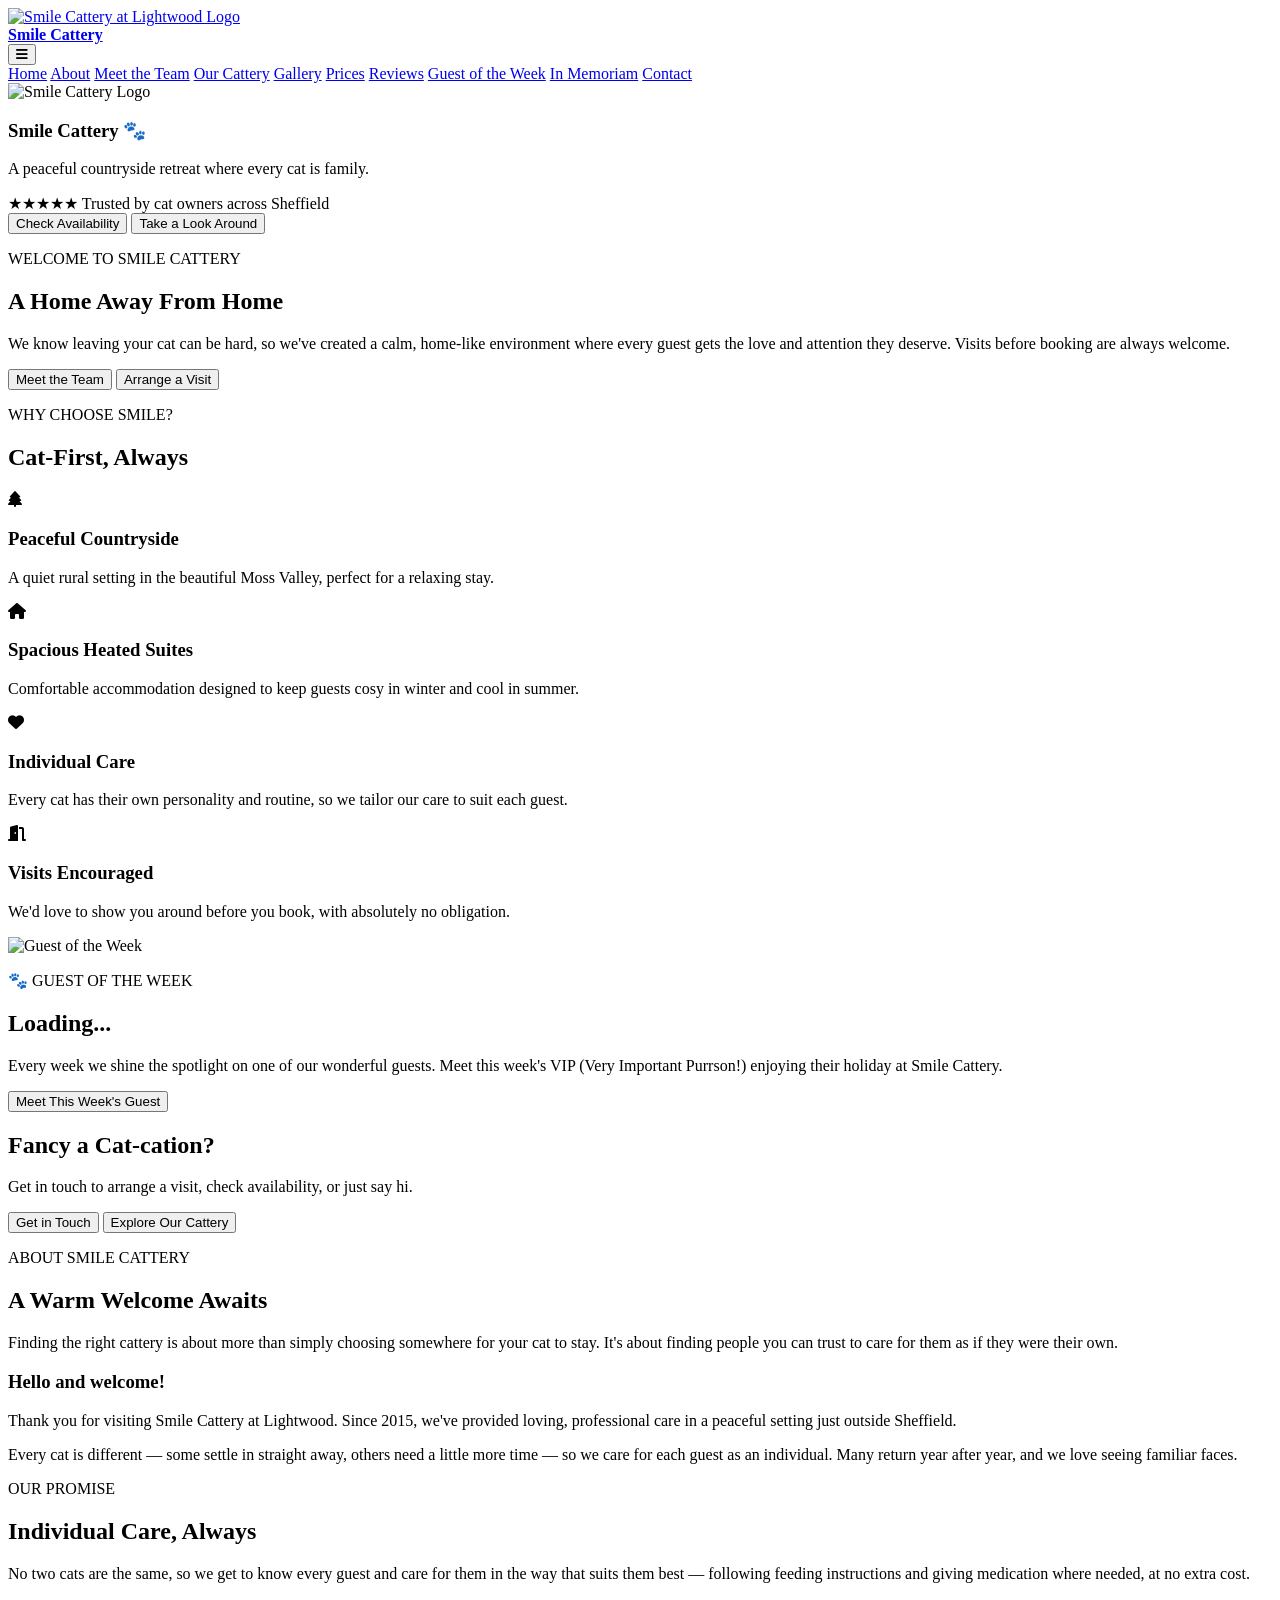
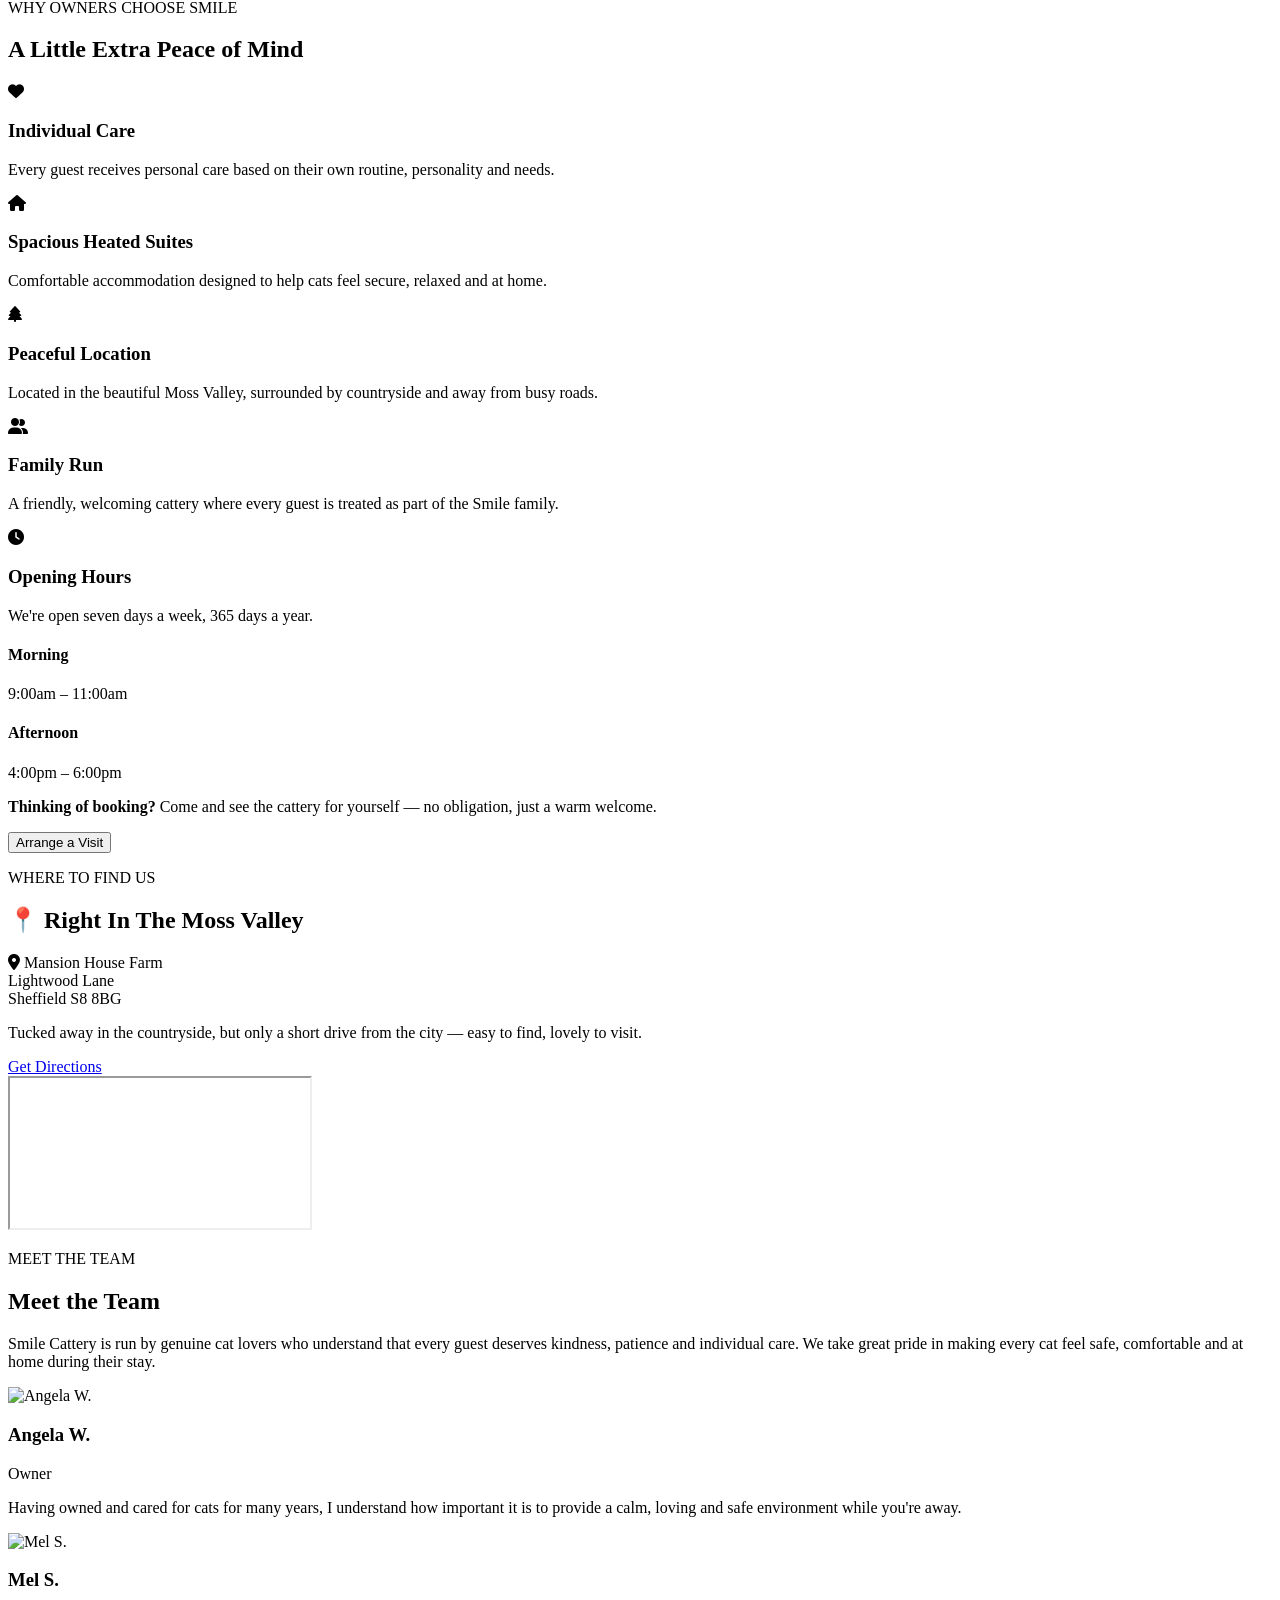
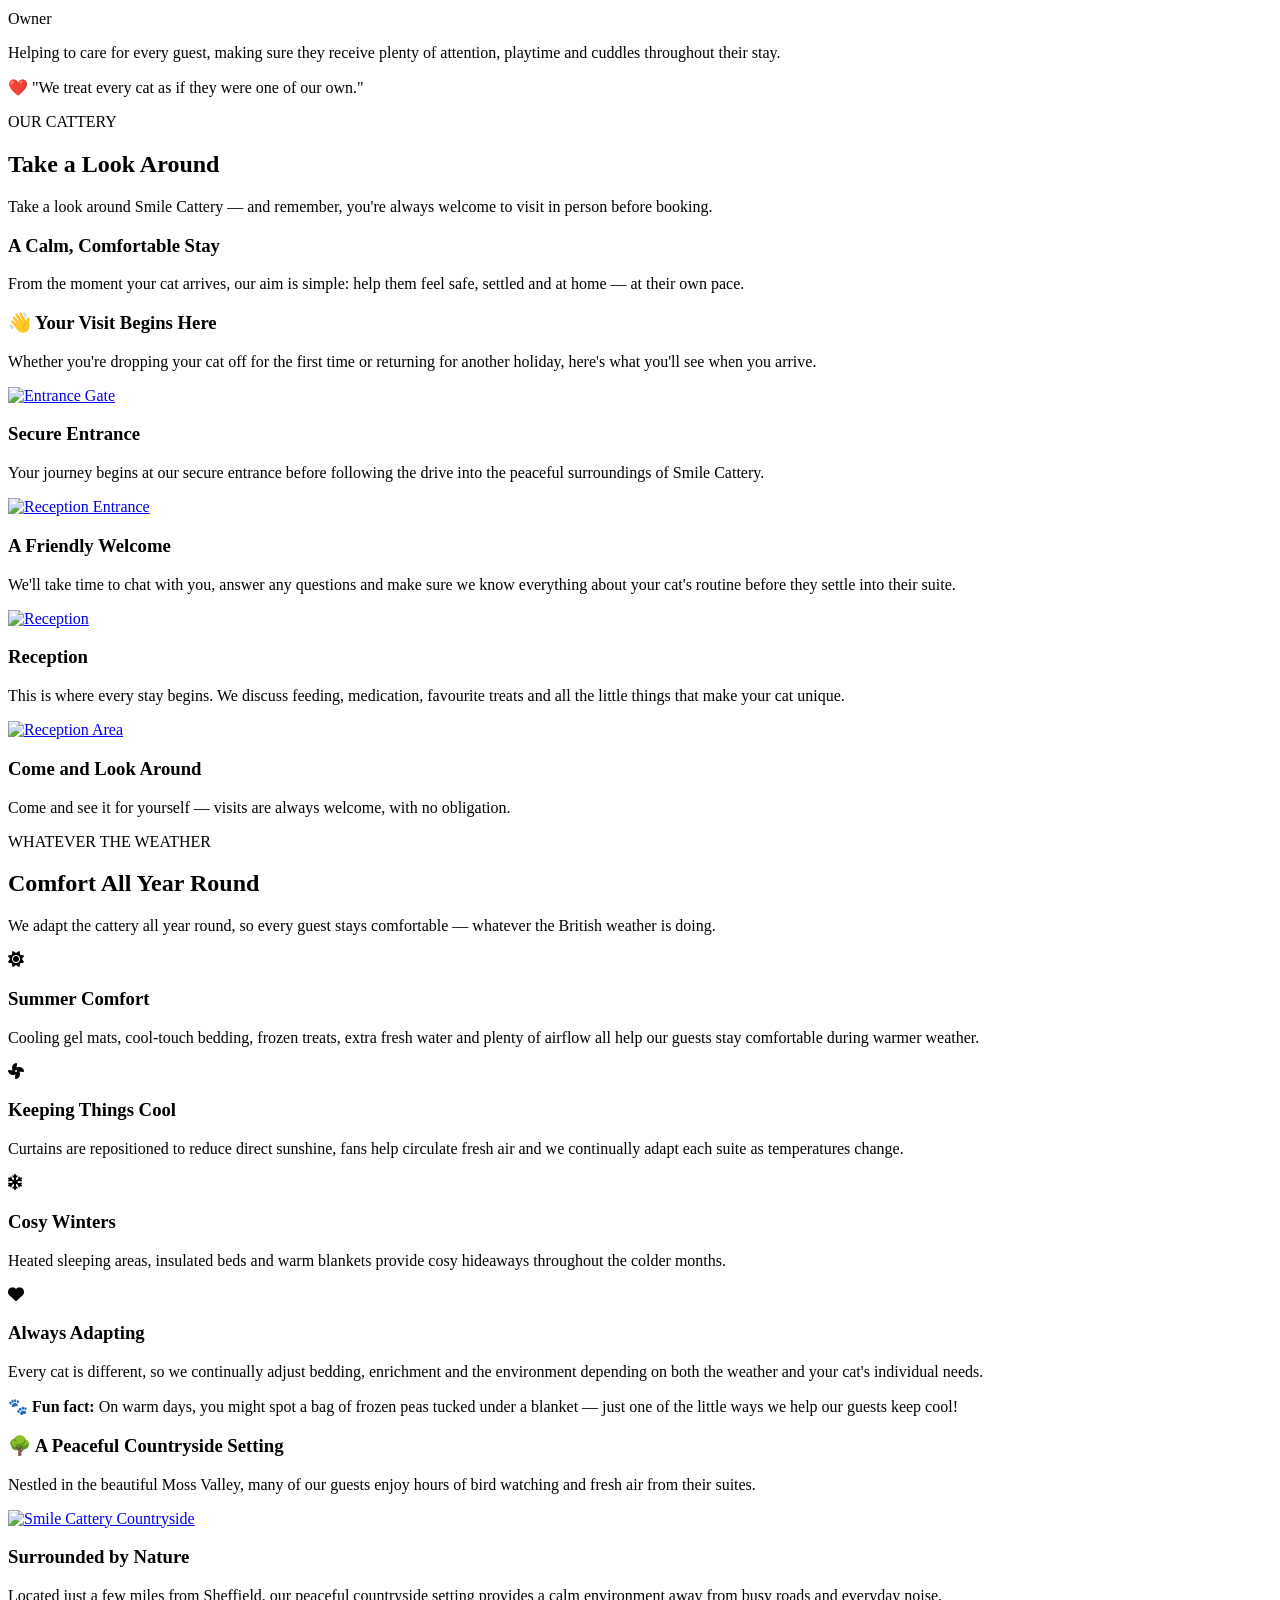
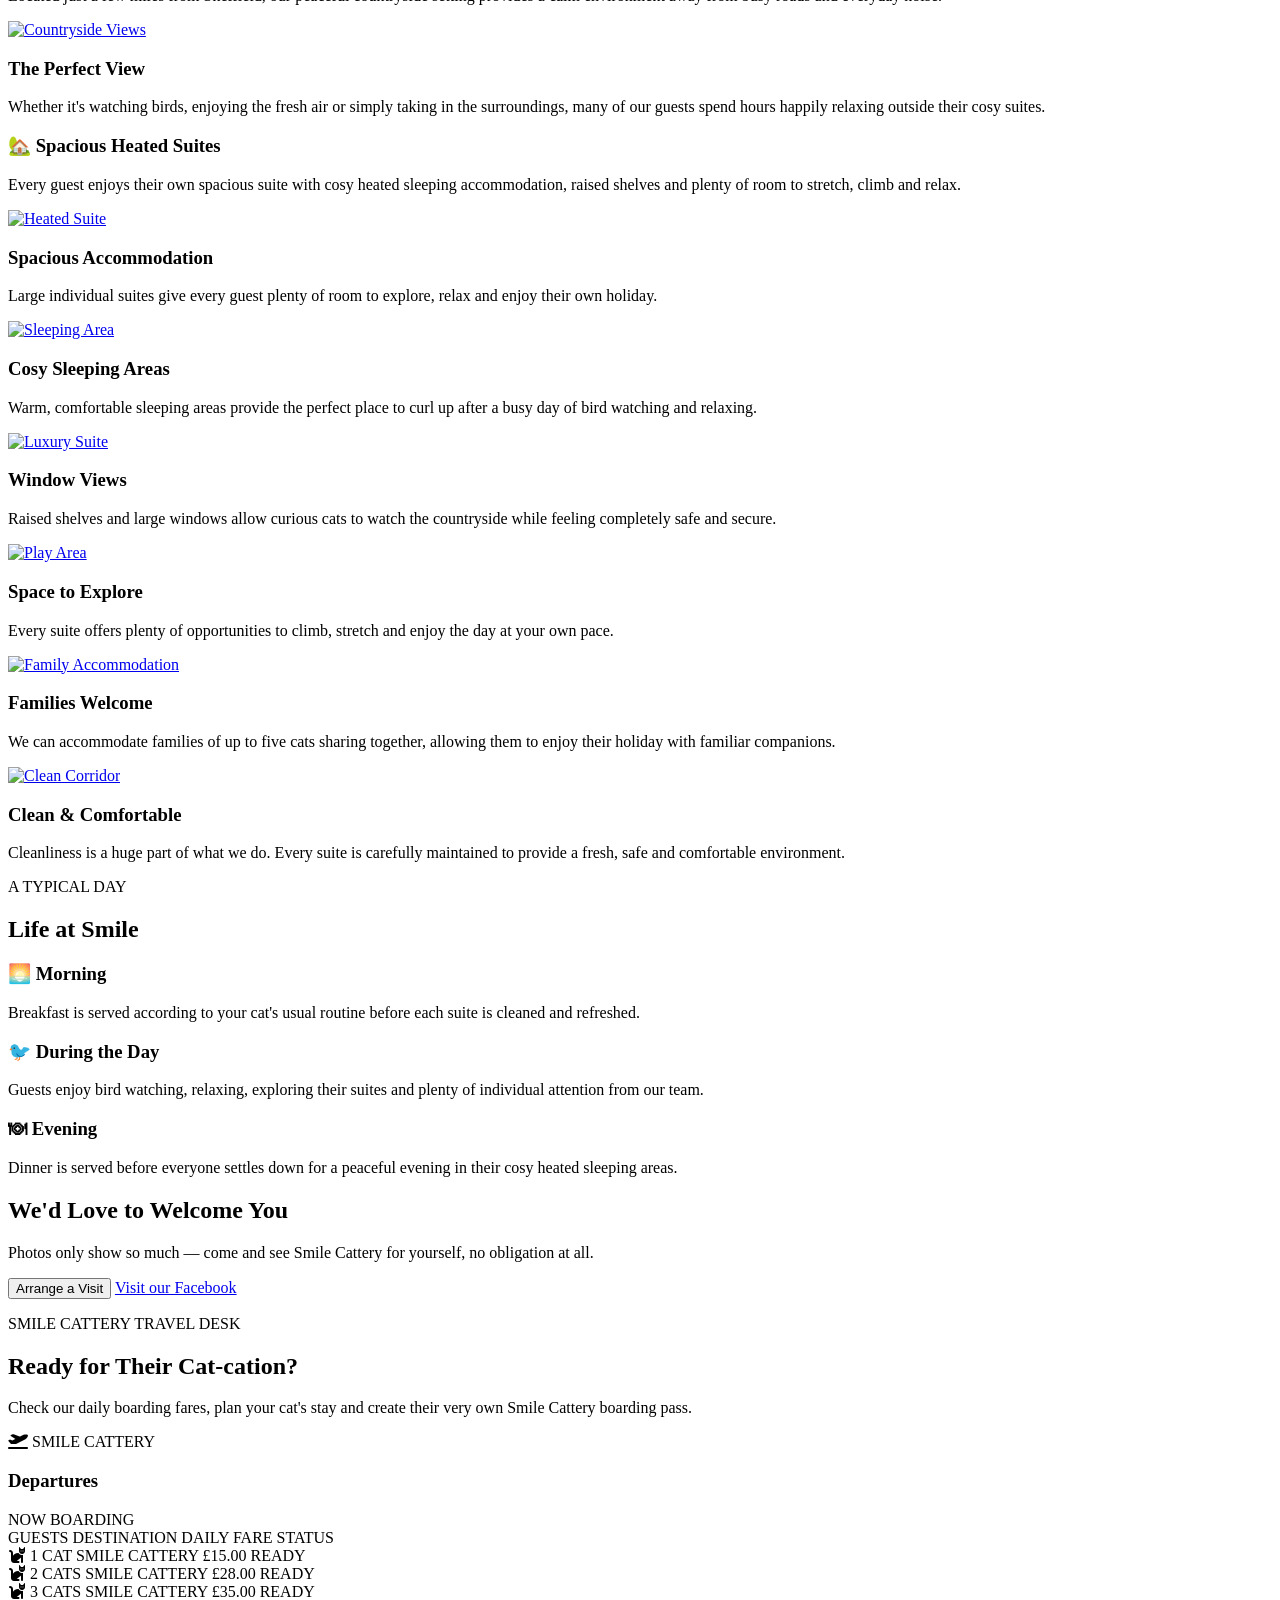
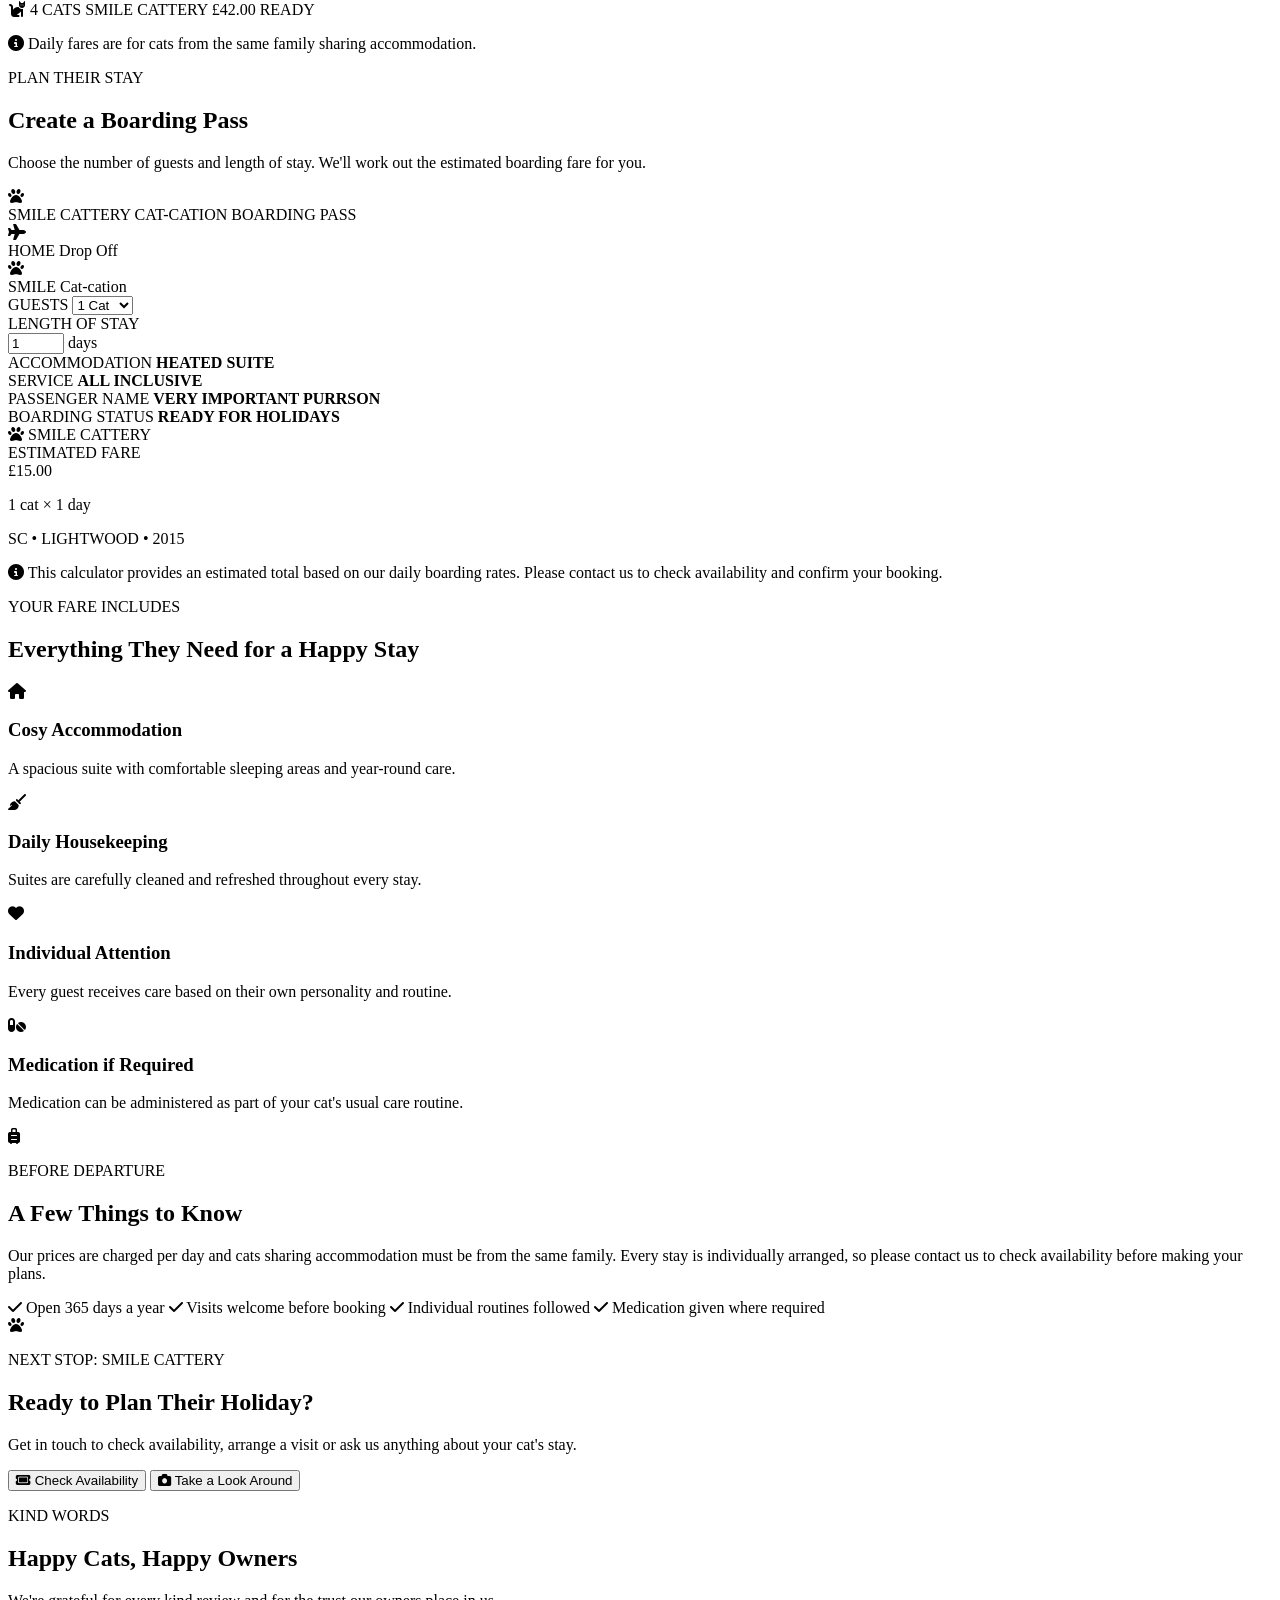
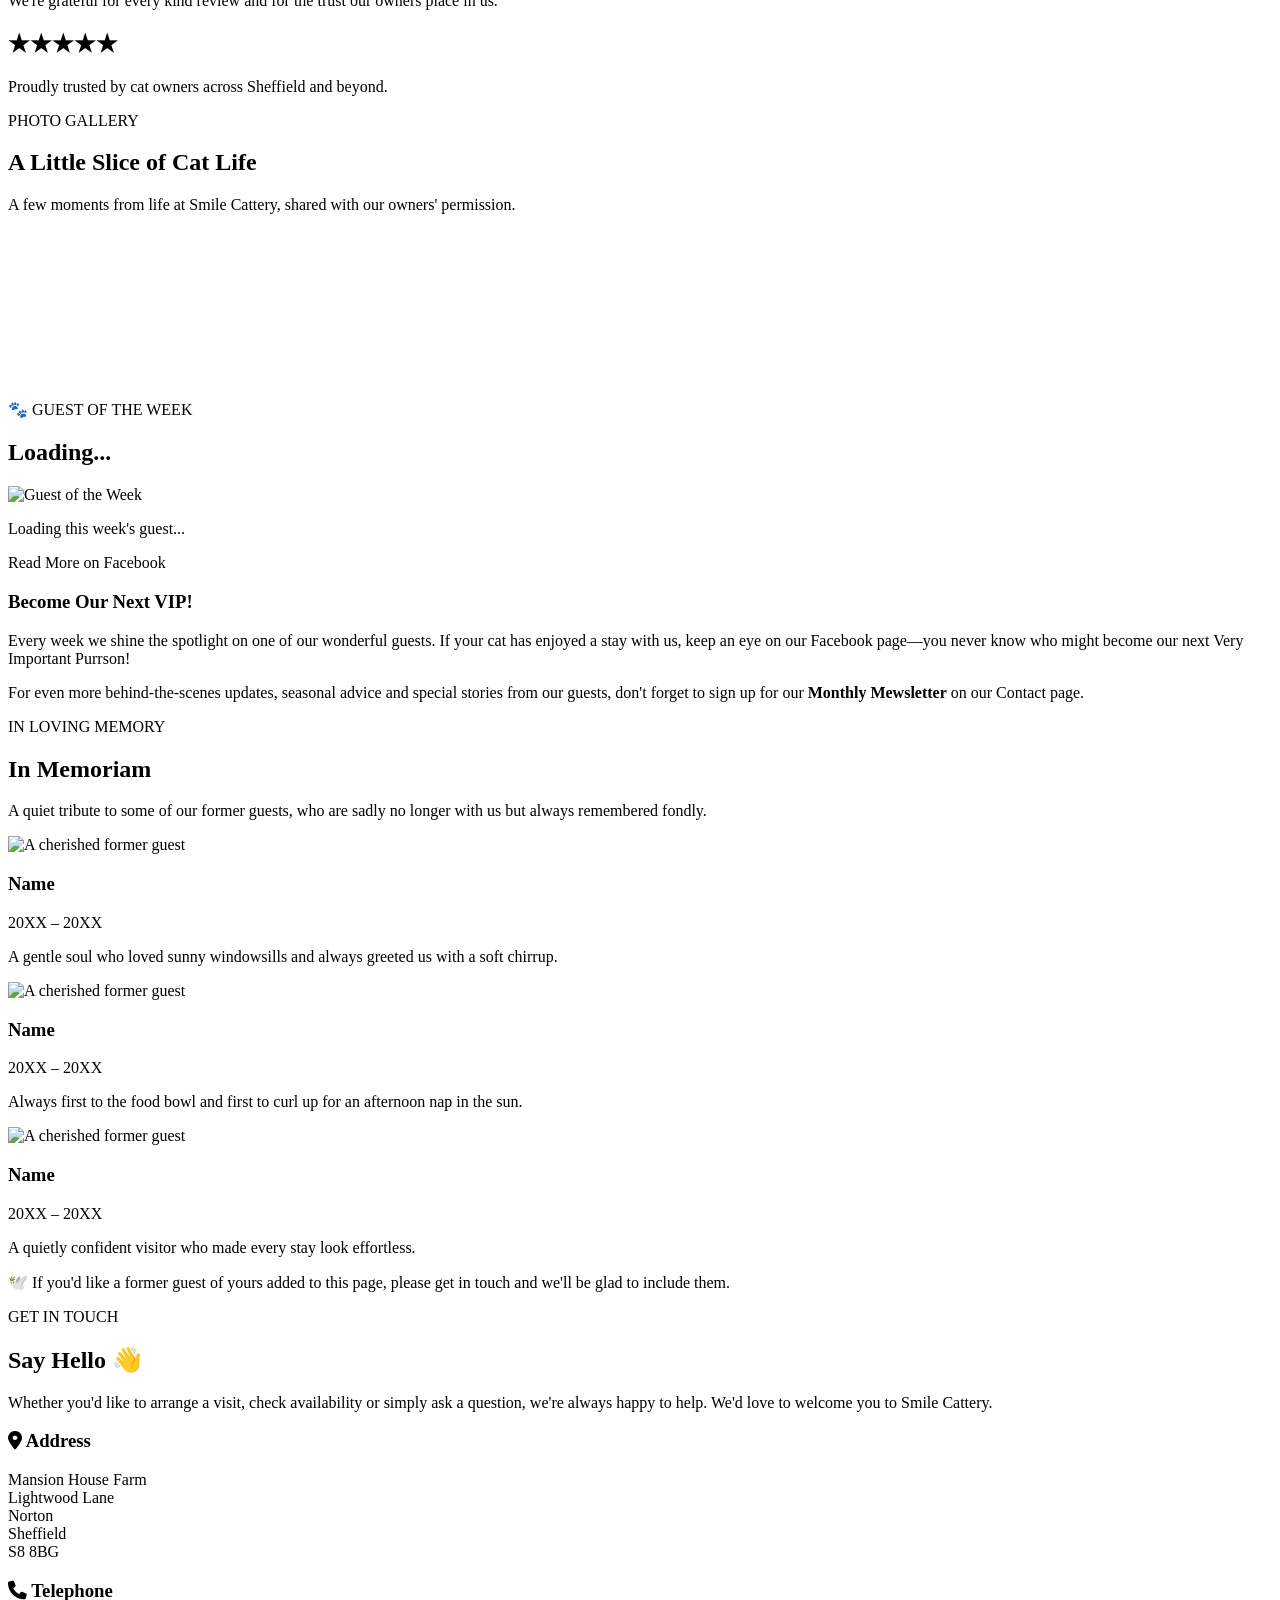
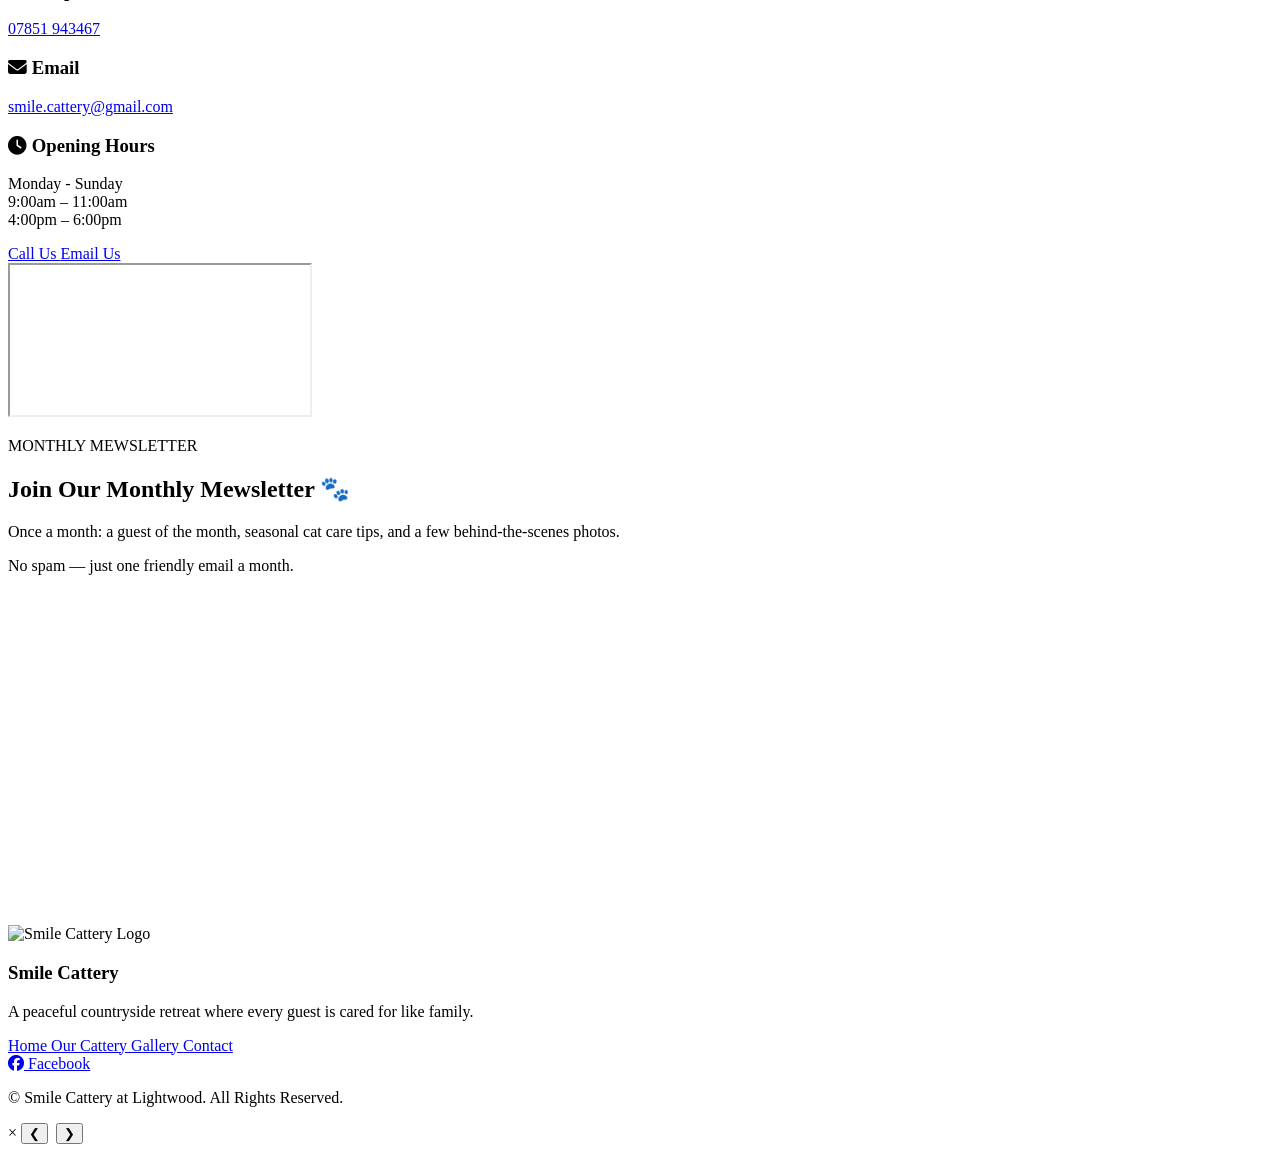
==== index.html @ 2dbd205f "Rename index (9).html to index.html" ====
<!DOCTYPE html>
<html lang="en">

<head>

<meta charset="UTF-8">
<meta name="viewport" content="width=device-width, initial-scale=1.0">

<title>Smile Cattery at Lightwood | Luxury Cat Boarding in Sheffield</title>

<meta name="description" content="Smile Cattery at Lightwood offers luxury cat boarding in a peaceful countryside setting near Sheffield. Spacious heated accommodation, individual care and a genuine love of cats.">

<meta name="theme-color" content="#4f7557">

<link rel="preconnect" href="https://fonts.googleapis.com">
<link rel="preconnect" href="https://fonts.gstatic.com" crossorigin>

<link href="https://fonts.googleapis.com/css2?family=Poppins:wght@300;400;500;600;700&display=swap" rel="stylesheet">

<link rel="stylesheet"
href="https://cdnjs.cloudflare.com/ajax/libs/font-awesome/6.7.2/css/all.min.css">

<link rel="stylesheet" href="style.css">

</head>

<body>

<!-- ==========================================
HEADER
========================================== -->

<header>

<div class="container">

<a href="#" class="logo" data-page="home">

<img

src="https://i.ibb.co/q38jmBLr/Chat-GPT-Image-Jun-30-2026-04-04-48-PM.png"

alt="Smile Cattery at Lightwood Logo"

class="header-logo">

<div class="logo-text">

<strong>Smile Cattery</strong>

</div>

</a>

<button id="menuButton">

<i class="fa-solid fa-bars"></i>

</button>

<nav id="navigation">

<a href="#" data-page="home" class="active">Home</a>

<a href="#" data-page="about">About</a>

<a href="#" data-page="team">Meet the Team</a>

<a href="#" data-page="accommodation">Our Cattery</a>

<a href="#" data-page="gallery">Gallery</a>

<a href="#" data-page="prices">Prices</a>

<a href="#" data-page="reviews">Reviews</a>

<a href="#" data-page="cat">Guest of the Week</a>

<a href="#" data-page="memoriam">In Memoriam</a>

<a href="#" data-page="contact">Contact</a>

</nav>

</div>

</header>

<!-- ==========================================
MAIN
========================================== -->

<main>

<!-- ==========================================
HOME
========================================== -->

<section id="home" class="page active-page">

<!-- ==========================================
HERO
========================================== -->

<section class="hero">

<div class="hero-card">

<div class="hero-logo-frame">

<img

src="https://i.ibb.co/6z7cQty/cat-logo-transparent.png"

alt="Smile Cattery Logo"

class="hero-logo">

</div>

<h1>

Smile Cattery 🐾

</h1>

<p class="hero-tagline">

A peaceful countryside retreat where every cat is family.

</p>

<div class="hero-rating">

★★★★★ <span class="hero-rating-text">Trusted by cat owners across Sheffield</span>

</div>

<div class="hero-buttons">

<button

class="button"

data-page="contact">

Check Availability

</button>

<button

class="button outline"

data-page="accommodation">

Take a Look Around

</button>

</div>

</div>

</section>
<!-- ==========================================
WELCOME
========================================== -->

<section class="welcome">

<div class="container">

<div class="welcome-box">

<p class="section-small">

WELCOME TO SMILE CATTERY

</p>

<h2>

A Home Away From Home

</h2>

<div class="divider"></div>

<p>

We know leaving your cat can be hard, so we've created a calm, home-like environment where every guest gets the love and attention they deserve. Visits before booking are always welcome.

</p>

<div class="welcome-buttons">

<button class="button" data-page="about">

Meet the Team

</button>

<button class="button outline dark" data-page="contact">

Arrange a Visit

</button>

</div>

</div>

</div>

</section>

<!-- ==========================================
WHY CHOOSE SMILE
========================================== -->

<section class="home-features">

<div class="container">

<p class="section-small">

WHY CHOOSE SMILE?

</p>

<h2>

Cat-First, Always

</h2>

<div class="divider"></div>

<div class="feature-strip">

<div class="strip-item">

<div class="strip-icon">

<i class="fa-solid fa-tree"></i>

</div>

<div>

<h3>

Peaceful Countryside

</h3>

<p>

A quiet rural setting in the beautiful Moss Valley, perfect for a relaxing stay.

</p>

</div>

</div>

<div class="strip-item">

<div class="strip-icon">

<i class="fa-solid fa-house"></i>

</div>

<div>

<h3>

Spacious Heated Suites

</h3>

<p>

Comfortable accommodation designed to keep guests cosy in winter and cool in summer.

</p>

</div>

</div>

<div class="strip-item">

<div class="strip-icon">

<i class="fa-solid fa-heart"></i>

</div>

<div>

<h3>

Individual Care

</h3>

<p>

Every cat has their own personality and routine, so we tailor our care to suit each guest.

</p>

</div>

</div>

<div class="strip-item">

<div class="strip-icon">

<i class="fa-solid fa-door-open"></i>

</div>

<div>

<h3>

Visits Encouraged

</h3>

<p>

We'd love to show you around before you book, with absolutely no obligation.

</p>

</div>

</div>

</div>

</div>

</section>

<!-- ==========================================
GUEST OF THE WEEK
========================================== -->

<section class="home-vip">

<div class="container">

<div class="vip-card">

<div class="vip-photo">

<img

id="homeCatPhoto"

class="home-cat"

src="images/cat-week.jpg"

alt="Guest of the Week">

</div>

<div class="vip-text">

<p class="vip-title">

🐾 GUEST OF THE WEEK

</p>

<h2 id="homeCatName">

Loading...

</h2>

<p>

Every week we shine the spotlight on one of our wonderful guests. Meet this week's VIP (Very Important Purrson!) enjoying their holiday at Smile Cattery.

</p>

<button

class="button"

data-page="cat">

Meet This Week's Guest

</button>

</div>

</div>

</div>

</section>



<!-- ==========================================
HOME CTA
========================================== -->

<section class="home-cta">

<div class="container">

<div class="cta-box">

<h2>

Fancy a Cat-cation?

</h2>

<p>

Get in touch to arrange a visit, check availability, or just say hi.

</p>

<div class="hero-buttons">

<button class="button"

data-page="contact">

Get in Touch

</button>

<button class="button outline"

data-page="accommodation">

Explore Our Cattery

</button>

</div>

</div>

</div>

</section>

</section>
<section id="about" class="page">

<div class="container narrow">

<p class="section-small">

ABOUT SMILE CATTERY

</p>

<h2>

A Warm Welcome Awaits

</h2>

<div class="divider"></div>

<p class="intro">

Finding the right cattery is about more than simply choosing somewhere for your cat to stay. It's about finding people you can trust to care for them as if they were their own.

</p>

<div class="about-story">

<div class="about-text">

<h3>

Hello and welcome!

</h3>

<p>

Thank you for visiting Smile Cattery at Lightwood. Since 2015, we've provided loving, professional care in a peaceful setting just outside Sheffield.

</p>

<p>

Every cat is different — some settle in straight away, others need a little more time — so we care for each guest as an individual. Many return year after year, and we love seeing familiar faces.

</p>

</div>

</div>

<!-- ==========================================
OUR PROMISE
========================================== -->

<div class="welcome-box">

<p class="section-small">

OUR PROMISE

</p>

<h2>

Individual Care, Always

</h2>

<div class="divider"></div>

<p>

No two cats are the same, so we get to know every guest and care for them in the way that suits them best — following feeding instructions and giving medication where needed, at no extra cost.

</p>

</div>

<!-- ==========================================
WHY OWNERS CHOOSE US
========================================== -->

<p class="section-small">

WHY OWNERS CHOOSE SMILE

</p>

<h2>

A Little Extra Peace of Mind

</h2>

<div class="divider"></div>

<div class="feature-grid">

<div class="feature">

<div class="feature-icon">

<i class="fa-solid fa-heart"></i>

</div>

<h3>

Individual Care

</h3>

<p>

Every guest receives personal care based on their own routine, personality and needs.

</p>

</div>

<div class="feature">

<div class="feature-icon">

<i class="fa-solid fa-house"></i>

</div>

<h3>

Spacious Heated Suites

</h3>

<p>

Comfortable accommodation designed to help cats feel secure, relaxed and at home.

</p>

</div>

<div class="feature">

<div class="feature-icon">

<i class="fa-solid fa-tree"></i>

</div>

<h3>

Peaceful Location

</h3>

<p>

Located in the beautiful Moss Valley, surrounded by countryside and away from busy roads.

</p>

</div>

<div class="feature">

<div class="feature-icon">

<i class="fa-solid fa-user-group"></i>

</div>

<h3>

Family Run

</h3>

<p>

A friendly, welcoming cattery where every guest is treated as part of the Smile family.

</p>

</div>

</div>

<!-- ==========================================
OPENING HOURS
========================================== -->

<div class="opening-hours">

<div class="opening-icon">

<i class="fa-solid fa-clock"></i>

</div>

<div class="opening-content">

<h3>

Opening Hours

</h3>

<p>

We're open seven days a week, 365 days a year.

</p>

<div class="hours-grid">

<div class="hours-card">

<h4>

Morning

</h4>

<p>

9:00am – 11:00am

</p>

</div>

<div class="hours-card">

<h4>

Afternoon

</h4>

<p>

4:00pm – 6:00pm

</p>

</div>

</div>

<p class="visit-note">

<strong>Thinking of booking?</strong> Come and see the cattery for yourself — no obligation, just a warm welcome.

</p>

<div class="hero-buttons">

<button

class="button"

data-page="contact">

Arrange a Visit

</button>

</div>

</div>

</div>

<!-- ==========================================
WHERE TO FIND US
========================================== -->

<div class="find-us">

<p class="section-small">

WHERE TO FIND US

</p>

<h2>

📍 Right In The Moss Valley

</h2>

<div class="divider"></div>

<div class="find-us-grid">

<div class="find-us-text">

<p>

<i class="fa-solid fa-location-dot"></i> Mansion House Farm<br>

Lightwood Lane<br>

Sheffield S8 8BG

</p>

<p>

Tucked away in the countryside, but only a short drive from the city — easy to find, lovely to visit.

</p>

<a

href="https://www.google.com/maps?q=Mansion+House+Farm,+Lightwood+Lane,+Sheffield+S8+8BG"

target="_blank"

rel="noopener"

class="button outline">

Get Directions

</a>

</div>

<div class="map">

<iframe

src="https://www.google.com/maps?q=Mansion+House+Farm,+Lightwood+Lane,+Sheffield+S8+8BG&output=embed"

loading="lazy"

allowfullscreen>

</iframe>

</div>

</div>

</div>

</div>

</section>

<!-- ==========================================
MEET THE TEAM
========================================== -->

<section id="team" class="page">

<div class="container">

<p class="section-small">

MEET THE TEAM

</p>

<h2>

Meet the Team

</h2>

<div class="divider"></div>

<p class="intro">

Smile Cattery is run by genuine cat lovers who understand that every guest deserves kindness, patience and individual care. We take great pride in making every cat feel safe, comfortable and at home during their stay.

</p>

<div class="team-grid">

<div class="team-card">

<img src="images/owner1.jpg" alt="Angela W.">

<h3>Angela W.</h3>

<p class="team-role">Owner</p>

<p>

Having owned and cared for cats for many years, I understand how important it is to provide a calm, loving and safe environment while you're away.

</p>

</div>

<div class="team-card">

<img src="images/owner2.jpg" alt="Mel S.">

<h3>Mel S.</h3>

<p class="team-role">Owner</p>

<p>

Helping to care for every guest, making sure they receive plenty of attention, playtime and cuddles throughout their stay.

</p>

</div>

</div>

<div class="team-quote">

❤️ "We treat every cat as if they were one of our own."

</div>

</div>

</section>
<section id="accommodation" class="page">

<div class="container">

<p class="section-small">

OUR CATTERY

</p>

<h2>

Take a Look Around

</h2>

<div class="divider"></div>

<p class="intro">

Take a look around Smile Cattery — and remember, you're always welcome to visit in person before booking.

</p>

<!-- ==========================================
WELCOME
========================================== -->

<div class="welcome-box">

<h3>

A Calm, Comfortable Stay

</h3>

<p>

From the moment your cat arrives, our aim is simple: help them feel safe, settled and at home — at their own pace.

</p>

</div>

<!-- ==========================================
YOUR VISIT
========================================== -->

<div class="tour-section">

<h3>

👋 Your Visit Begins Here

</h3>

<p class="intro">

Whether you're dropping your cat off for the first time or returning for another holiday, here's what you'll see when you arrive.

</p>

<div class="cards">

<div class="card">

<div class="card-image">

<a href="https://i.ibb.co/0ycgLWQM/Untitled-design-5.png" class="gallery-image">

<img

src="https://i.ibb.co/0ycgLWQM/Untitled-design-5.png"

alt="Entrance Gate"

class="card-fill">

</a>

</div>

<h3>

Secure Entrance

</h3>

<p>

Your journey begins at our secure entrance before following the drive into the peaceful surroundings of Smile Cattery.

</p>

</div>

<div class="card">

<div class="card-image">

<a href="https://i.ibb.co/7J4Yc1fR/Untitled-design-3.png" class="gallery-image">

<img

src="https://i.ibb.co/7J4Yc1fR/Untitled-design-3.png"

alt="Reception Entrance"

class="card-fill">

</a>

</div>

<h3>

A Friendly Welcome

</h3>

<p>

We'll take time to chat with you, answer any questions and make sure we know everything about your cat's routine before they settle into their suite.

</p>

</div>

<div class="card">

<div class="card-image">

<a href="https://i.ibb.co/v456HWPH/office.jpg" class="gallery-image">

<img

src="https://i.ibb.co/v456HWPH/office.jpg"

alt="Reception">

</a>

</div>

<h3>

Reception

</h3>

<p>

This is where every stay begins. We discuss feeding, medication, favourite treats and all the little things that make your cat unique.

</p>

</div>

<div class="card">

<div class="card-image">

<a href="https://i.ibb.co/QFm8kVSG/Untitled-design-4.png" class="gallery-image">

<img

src="https://i.ibb.co/QFm8kVSG/Untitled-design-4.png"

alt="Reception Area"

class="card-fill">

</a>

</div>

<h3>

Come and Look Around

</h3>

<p>

Come and see it for yourself — visits are always welcome, with no obligation.

</p>

</div>

</div>

</div>

<!-- ==========================================
WHATEVER THE WEATHER
========================================== -->

<section class="weather-section">

<p class="section-small">

WHATEVER THE WEATHER

</p>

<h2>

Comfort All Year Round

</h2>

<div class="divider"></div>

<p class="intro">

We adapt the cattery all year round, so every guest stays comfortable — whatever the British weather is doing.

</p>

<div class="feature-grid">

<div class="feature">

<div class="feature-icon">

<i class="fa-solid fa-sun"></i>

</div>

<h3>

Summer Comfort

</h3>

<p>

Cooling gel mats, cool-touch bedding, frozen treats, extra fresh water and plenty of airflow all help our guests stay comfortable during warmer weather.

</p>

</div>

<div class="feature">

<div class="feature-icon">

<i class="fa-solid fa-fan"></i>

</div>

<h3>

Keeping Things Cool

</h3>

<p>

Curtains are repositioned to reduce direct sunshine, fans help circulate fresh air and we continually adapt each suite as temperatures change.

</p>

</div>

<div class="feature">

<div class="feature-icon">

<i class="fa-solid fa-snowflake"></i>

</div>

<h3>

Cosy Winters

</h3>

<p>

Heated sleeping areas, insulated beds and warm blankets provide cosy hideaways throughout the colder months.

</p>

</div>

<div class="feature">

<div class="feature-icon">

<i class="fa-solid fa-heart"></i>

</div>

<h3>

Always Adapting

</h3>

<p>

Every cat is different, so we continually adjust bedding, enrichment and the environment depending on both the weather and your cat's individual needs.

</p>

</div>

</div>

<p class="weather-note">

🐾 <strong>Fun fact:</strong> On warm days, you might spot a bag of frozen peas tucked under a blanket — just one of the little ways we help our guests keep cool!

</p>

</section>
<!-- ==========================================
BEAUTIFUL COUNTRYSIDE
========================================== -->

<div class="tour-section">

<h3>

🌳 A Peaceful Countryside Setting

</h3>

<p class="intro">

Nestled in the beautiful Moss Valley, many of our guests enjoy hours of bird watching and fresh air from their suites.

</p>

<div class="cards">

<div class="card">

<div class="card-image">

<a href="https://i.ibb.co/WWrSm6D4/outside-1.jpg" class="gallery-image">

<img
src="https://i.ibb.co/WWrSm6D4/outside-1.jpg"
alt="Smile Cattery Countryside">

</a>

</div>

<h3>

Surrounded by Nature

</h3>

<p>

Located just a few miles from Sheffield, our peaceful countryside setting provides a calm environment away from busy roads and everyday noise.

</p>

</div>

<div class="card">

<div class="card-image">

<a href="https://i.ibb.co/nNsjNxFj/outside-2.jpg" class="gallery-image">

<img
src="https://i.ibb.co/nNsjNxFj/outside-2.jpg"
alt="Countryside Views">

</a>

</div>

<h3>

The Perfect View

</h3>

<p>

Whether it's watching birds, enjoying the fresh air or simply taking in the surroundings, many of our guests spend hours happily relaxing outside their cosy suites.

</p>

</div>

</div>

</div>

<!-- ==========================================
OUR SUITES
========================================== -->

<div class="tour-section">

<h3>

🏡 Spacious Heated Suites

</h3>

<p class="intro">

Every guest enjoys their own spacious suite with cosy heated sleeping accommodation, raised shelves and plenty of room to stretch, climb and relax.

</p>

<div class="cards">

<div class="card">

<div class="card-image">

<a href="https://i.ibb.co/W4THPkVt/pen-1.jpg" class="gallery-image">

<img
src="https://i.ibb.co/W4THPkVt/pen-1.jpg"
alt="Heated Suite">

</a>

</div>

<h3>

Spacious Accommodation

</h3>

<p>

Large individual suites give every guest plenty of room to explore, relax and enjoy their own holiday.

</p>

</div>

<div class="card">

<div class="card-image">

<a href="https://i.ibb.co/4gDcQBKb/pen-2.jpg" class="gallery-image">

<img
src="https://i.ibb.co/4gDcQBKb/pen-2.jpg"
alt="Sleeping Area">

</a>

</div>

<h3>

Cosy Sleeping Areas

</h3>

<p>

Warm, comfortable sleeping areas provide the perfect place to curl up after a busy day of bird watching and relaxing.

</p>

</div>

<div class="card">

<div class="card-image">

<a href="https://i.ibb.co/VYrfgxzC/bennypen.jpg" class="gallery-image">

<img
src="https://i.ibb.co/VYrfgxzC/bennypen.jpg"
alt="Luxury Suite">

</a>

</div>

<h3>

Window Views

</h3>

<p>

Raised shelves and large windows allow curious cats to watch the countryside while feeling completely safe and secure.

</p>

</div>

<div class="card">

<div class="card-image">

<a href="https://i.ibb.co/fGC6nDgP/pen-3.jpg" class="gallery-image">

<img
src="https://i.ibb.co/fGC6nDgP/pen-3.jpg"
alt="Play Area">

</a>

</div>

<h3>

Space to Explore

</h3>

<p>

Every suite offers plenty of opportunities to climb, stretch and enjoy the day at your own pace.

</p>

</div>

<div class="card">

<div class="card-image">

<a href="https://i.ibb.co/FbWLP38g/pen-4.jpg" class="gallery-image">

<img
src="https://i.ibb.co/FbWLP38g/pen-4.jpg"
alt="Family Accommodation">

</a>

</div>

<h3>

Families Welcome

</h3>

<p>

We can accommodate families of up to five cats sharing together, allowing them to enjoy their holiday with familiar companions.

</p>

</div>

<div class="card">

<div class="card-image">

<a href="https://i.ibb.co/nNL2gkTm/insidecorridor.jpg" class="gallery-image">

<img
src="https://i.ibb.co/nNL2gkTm/insidecorridor.jpg"
alt="Clean Corridor">

</a>

</div>

<h3>

Clean & Comfortable

</h3>

<p>

Cleanliness is a huge part of what we do. Every suite is carefully maintained to provide a fresh, safe and comfortable environment.

</p>

</div>

</div>

</div>

<!-- ==========================================
TYPICAL DAY
========================================== -->

<div class="welcome-box">

<p class="section-small">

A TYPICAL DAY

</p>

<h2>

Life at Smile

</h2>

<div class="divider"></div>

<div class="routine-grid">

<div class="routine-card">

<h3>🌅 Morning</h3>

<p>

Breakfast is served according to your cat's usual routine before each suite is cleaned and refreshed.

</p>

</div>

<div class="routine-card">

<h3>🐦 During the Day</h3>

<p>

Guests enjoy bird watching, relaxing, exploring their suites and plenty of individual attention from our team.

</p>

</div>

<div class="routine-card">

<h3>🍽 Evening</h3>

<p>

Dinner is served before everyone settles down for a peaceful evening in their cosy heated sleeping areas.

</p>

</div>

</div>

</div>

<!-- ==========================================
VISIT US
========================================== -->

<div class="tour-finish">

<h2>

We'd Love to Welcome You

</h2>

<div class="divider"></div>

<p>

Photos only show so much — come and see Smile Cattery for yourself, no obligation at all.

</p>

<div class="tour-buttons">

<button
class="button"
data-page="contact">

Arrange a Visit

</button>

<a
class="button outline"
href="https://www.facebook.com/smilecatterysheffield/?locale=en_GB"
target="_blank">

Visit our Facebook

</a>

</div>

</div>

</div>

</section>
<!-- ==========================================
PRICES PAGE
START COPYING HERE
========================================== -->

<section id="prices" class="page">

<div class="container">

<!-- ==========================================
PRICES INTRO
========================================== -->

<div class="travel-page-intro">

<p class="section-small">
SMILE CATTERY TRAVEL DESK
</p>

<h2>
Ready for Their Cat-cation?
</h2>

<div class="divider"></div>

<p class="intro">
Check our daily boarding fares, plan your cat's stay and create their very own Smile Cattery boarding pass.
</p>

</div>


<!-- ==========================================
DEPARTURES BOARD
========================================== -->

<div class="departures-section">

<div class="departures-top">

<div>

<p class="departures-eyebrow">

<i class="fa-solid fa-plane-departure"></i>

SMILE CATTERY

</p>

<h3>
Departures
</h3>

</div>

<div class="departures-status">

<span class="status-light"></span>

NOW BOARDING

</div>

</div>


<div class="departure-board">

<div class="departure-row departure-headings">

<span>GUESTS</span>

<span>DESTINATION</span>

<span>DAILY FARE</span>

<span>STATUS</span>

</div>


<div class="departure-row">

<span class="departure-cats">

<i class="fa-solid fa-cat"></i>

1 CAT

</span>

<span>SMILE CATTERY</span>

<span class="departure-price">£15.00</span>

<span class="departure-ready">
READY
</span>

</div>


<div class="departure-row">

<span class="departure-cats">

<i class="fa-solid fa-cat"></i>

2 CATS

</span>

<span>SMILE CATTERY</span>

<span class="departure-price">£28.00</span>

<span class="departure-ready">
READY
</span>

</div>


<div class="departure-row">

<span class="departure-cats">

<i class="fa-solid fa-cat"></i>

3 CATS

</span>

<span>SMILE CATTERY</span>

<span class="departure-price">£35.00</span>

<span class="departure-ready">
READY
</span>

</div>


<div class="departure-row">

<span class="departure-cats">

<i class="fa-solid fa-cat"></i>

4 CATS

</span>

<span>SMILE CATTERY</span>

<span class="departure-price">£42.00</span>

<span class="departure-ready">
READY
</span>

</div>

</div>


<p class="departure-note">

<i class="fa-solid fa-circle-info"></i>

Daily fares are for cats from the same family sharing accommodation.

</p>

</div>


<!-- ==========================================
BOARDING PASS CALCULATOR
========================================== -->

<div class="boarding-calculator-section">

<div class="boarding-calculator-intro">

<p class="section-small">
PLAN THEIR STAY
</p>

<h2>
Create a Boarding Pass
</h2>

<div class="divider"></div>

<p>
Choose the number of guests and length of stay. We'll work out the estimated boarding fare for you.
</p>

</div>


<div class="boarding-pass-wrapper">


<!-- ==========================================
BOARDING PASS MAIN
========================================== -->

<div class="boarding-pass-main">

<div class="boarding-pass-brand">

<div class="boarding-brand-left">

<div class="boarding-logo">

<i class="fa-solid fa-paw"></i>

</div>

<div>

<span class="boarding-company">
SMILE CATTERY
</span>

<span class="boarding-subtitle">
CAT-CATION BOARDING PASS
</span>

</div>

</div>


<div class="boarding-ticket-icon">

<i class="fa-solid fa-plane"></i>

</div>

</div>


<!-- ==========================================
ROUTE
========================================== -->

<div class="boarding-route">

<div class="route-location">

<span class="route-code">
HOME
</span>

<span class="route-name">
Drop Off
</span>

</div>


<div class="route-line">

<span></span>

<i class="fa-solid fa-paw"></i>

<span></span>

</div>


<div class="route-location">

<span class="route-code">
SMILE
</span>

<span class="route-name">
Cat-cation
</span>

</div>

</div>


<!-- ==========================================
CALCULATOR CONTROLS
========================================== -->

<div class="boarding-pass-fields">


<div class="boarding-field boarding-control">

<label for="calcCats">
GUESTS
</label>

<select id="calcCats">

<option value="15" data-cats="1">
1 Cat
</option>

<option value="28" data-cats="2">
2 Cats
</option>

<option value="35" data-cats="3">
3 Cats
</option>

<option value="42" data-cats="4">
4 Cats
</option>

</select>

</div>


<div class="boarding-field boarding-control">

<label for="calcNights">
LENGTH OF STAY
</label>

<div class="stay-input-wrap">

<input
type="number"
id="calcNights"
value="1"
min="1"
max="365"
inputmode="numeric">

<span>
days
</span>

</div>

</div>


<div class="boarding-field">

<span class="boarding-label">
ACCOMMODATION
</span>

<strong>
HEATED SUITE
</strong>

</div>


<div class="boarding-field">

<span class="boarding-label">
SERVICE
</span>

<strong>
ALL INCLUSIVE
</strong>

</div>

</div>


<!-- ==========================================
BOARDING PASS FOOTER
========================================== -->

<div class="boarding-pass-footer">

<div>

<span class="boarding-label">
PASSENGER NAME
</span>

<strong>
VERY IMPORTANT PURRSON
</strong>

</div>


<div>

<span class="boarding-label">
BOARDING STATUS
</span>

<strong class="boarding-confirmed">
READY FOR HOLIDAYS
</strong>

</div>

</div>

</div>


<!-- ==========================================
BOARDING PASS STUB
========================================== -->

<div class="boarding-pass-stub">

<div class="stub-top">

<i class="fa-solid fa-paw"></i>

<span>
SMILE CATTERY
</span>

</div>


<div class="stub-content">

<span class="boarding-label">
ESTIMATED FARE
</span>

<div
class="boarding-total"
id="calcResult">

£15.00

</div>

<p id="calcBreakdown">
1 cat × 1 day
</p>

</div>


<div class="ticket-barcode">

<span></span>
<span></span>
<span></span>
<span></span>
<span></span>
<span></span>
<span></span>
<span></span>
<span></span>
<span></span>
<span></span>
<span></span>
<span></span>
<span></span>
<span></span>

</div>


<p class="ticket-number">
SC • LIGHTWOOD • 2015
</p>

</div>

</div>


<p class="boarding-calculator-note">

<i class="fa-solid fa-circle-info"></i>

This calculator provides an estimated total based on our daily boarding rates. Please contact us to check availability and confirm your booking.

</p>

</div>


<!-- ==========================================
WHAT'S INCLUDED
========================================== -->

<div class="fare-includes-section">

<div class="fare-includes-heading">

<p class="section-small">
YOUR FARE INCLUDES
</p>

<h2>
Everything They Need for a Happy Stay
</h2>

<div class="divider"></div>

</div>


<div class="fare-includes-grid">


<div class="fare-include">

<div class="fare-icon">

<i class="fa-solid fa-house"></i>

</div>

<div>

<h3>
Cosy Accommodation
</h3>

<p>
A spacious suite with comfortable sleeping areas and year-round care.
</p>

</div>

</div>


<div class="fare-include">

<div class="fare-icon">

<i class="fa-solid fa-broom"></i>

</div>

<div>

<h3>
Daily Housekeeping
</h3>

<p>
Suites are carefully cleaned and refreshed throughout every stay.
</p>

</div>

</div>


<div class="fare-include">

<div class="fare-icon">

<i class="fa-solid fa-heart"></i>

</div>

<div>

<h3>
Individual Attention
</h3>

<p>
Every guest receives care based on their own personality and routine.
</p>

</div>

</div>


<div class="fare-include">

<div class="fare-icon">

<i class="fa-solid fa-pills"></i>

</div>

<div>

<h3>
Medication if Required
</h3>

<p>
Medication can be administered as part of your cat's usual care routine.
</p>

</div>

</div>

</div>

</div>


<!-- ==========================================
BOOKING INFORMATION
========================================== -->

<div class="travel-information">

<div class="travel-information-icon">

<i class="fa-solid fa-suitcase-rolling"></i>

</div>


<div class="travel-information-text">

<p class="section-small">
BEFORE DEPARTURE
</p>

<h2>
A Few Things to Know
</h2>

<p>
Our prices are charged per day and cats sharing accommodation must be from the same family. Every stay is individually arranged, so please contact us to check availability before making your plans.
</p>


<div class="travel-info-points">

<span>

<i class="fa-solid fa-check"></i>

Open 365 days a year

</span>

<span>

<i class="fa-solid fa-check"></i>

Visits welcome before booking

</span>

<span>

<i class="fa-solid fa-check"></i>

Individual routines followed

</span>

<span>

<i class="fa-solid fa-check"></i>

Medication given where required

</span>

</div>

</div>

</div>


<!-- ==========================================
FINAL CTA
========================================== -->

<div class="travel-cta">

<div class="travel-cta-icon">

<i class="fa-solid fa-paw"></i>

</div>

<p class="section-small">
NEXT STOP: SMILE CATTERY
</p>

<h2>
Ready to Plan Their Holiday?
</h2>

<p>
Get in touch to check availability, arrange a visit or ask us anything about your cat's stay.
</p>


<div class="hero-buttons">

<button
class="button"
data-page="contact">

<i class="fa-solid fa-ticket"></i>

Check Availability

</button>


<button
class="button outline"
data-page="accommodation">

<i class="fa-solid fa-camera"></i>

Take a Look Around

</button>

</div>

</div>

</div>

</section>

<!-- ==========================================
STOP COPYING HERE
PRICES PAGE END
========================================== -->
<!-- ==================================================
REVIEWS
================================================== -->

<section id="reviews" class="page">

<div class="container">

<p class="section-small">

KIND WORDS

</p>

<h2>

Happy Cats, Happy Owners

</h2>

<div class="divider"></div>

<p class="intro">

We're grateful for every kind review and for the trust our owners place in us.

</p>

<div class="review-intro">

<div class="review-score">

<h2>★★★★★</h2>

<p>

Proudly trusted by cat owners across Sheffield and beyond.

</p>

</div>

</div>

<div class="review-widget">

<div class="elfsight-app-a84dec66-1ec5-496a-a937-20f84da47a4e" data-elfsight-app-lazy></div>

</div>

</div>

</section>

<!-- ==================================================
GALLERY
================================================== -->

<section id="gallery" class="page">

<div class="container">

<p class="section-small">

PHOTO GALLERY

</p>

<h2>

A Little Slice of Cat Life

</h2>

<div class="divider"></div>

<p class="intro">

A few moments from life at Smile Cattery, shared with our owners' permission.

</p>

<div class="gallery-widget">

<script src="https://cdn.lightwidget.com/widgets/lightwidget.js"></script>

<iframe src="https://cdn.lightwidget.com/widgets/19eb7c1f5b9d5518a693e91208b7589d.html" scrolling="no" allowtransparency="true" class="lightwidget-widget" style="width:100%;border:0;overflow:hidden;"></iframe>

</div>

</div>

</section>

<!-- ==================================================
GUEST OF THE WEEK
================================================== -->

<section id="cat" class="page">

<div class="container narrow">

<p class="section-small">

🐾 GUEST OF THE WEEK

</p>

<h2 id="catName">

Loading...

</h2>

<div class="divider"></div>

<div class="guest-card">

<img

id="catPhoto"

src="images/cat-week.jpg"

alt="Guest of the Week"

class="guest-photo">

<div class="guest-text">

<p id="catDescription">

Loading this week's guest...

</p>

<a

id="facebookButton"

class="button"

target="_blank">

Read More on Facebook

</a>

</div>

</div>

<div class="welcome-box">

<h3>

Become Our Next VIP!

</h3>

<p>

Every week we shine the spotlight on one of our wonderful guests.

If your cat has enjoyed a stay with us, keep an eye on our Facebook page—you never know who might become our next Very Important Purrson!

</p>

<p>

For even more behind-the-scenes updates, seasonal advice and special stories from our guests, don't forget to sign up for our <strong>Monthly Mewsletter</strong> on our Contact page.

</p>

</div>

</div>

</section>

<!-- ==========================================
IN MEMORIAM
=========================================== -->

<section id="memoriam" class="page memoriam-page">

<div class="container narrow">

<p class="section-small">

IN LOVING MEMORY

</p>

<h2>

In Memoriam

</h2>

<div class="divider"></div>

<p class="intro">

A quiet tribute to some of our former guests, who are sadly no longer with us but always remembered fondly.

</p>

<div class="memoriam-grid">

<div class="memoriam-card">

<div class="memoriam-photo">

<img src="images/memoriam-placeholder.jpg" alt="A cherished former guest">

</div>

<h3>Name</h3>

<p class="memoriam-dates">20XX – 20XX</p>

<p>A gentle soul who loved sunny windowsills and always greeted us with a soft chirrup.</p>

</div>

<div class="memoriam-card">

<div class="memoriam-photo">

<img src="images/memoriam-placeholder.jpg" alt="A cherished former guest">

</div>

<h3>Name</h3>

<p class="memoriam-dates">20XX – 20XX</p>

<p>Always first to the food bowl and first to curl up for an afternoon nap in the sun.</p>

</div>

<div class="memoriam-card">

<div class="memoriam-photo">

<img src="images/memoriam-placeholder.jpg" alt="A cherished former guest">

</div>

<h3>Name</h3>

<p class="memoriam-dates">20XX – 20XX</p>

<p>A quietly confident visitor who made every stay look effortless.</p>

</div>

</div>

<div class="memoriam-note">

<p>

🕊️ If you'd like a former guest of yours added to this page, please get in touch and we'll be glad to include them.

</p>

</div>

</div>

</section>
<!-- ==========================================
CONTACT
=========================================== -->

<section id="contact" class="page">

<div class="container contact-container">

<div class="contact-info">

<p class="section-small">

GET IN TOUCH

</p>

<h2>

Say Hello 👋

</h2>

<div class="divider"></div>

<p class="intro">

Whether you'd like to arrange a visit, check availability or simply ask a question, we're always happy to help.

We'd love to welcome you to Smile Cattery.

</p>

<div class="contact-item">

<h3>

<i class="fa-solid fa-location-dot"></i>

Address

</h3>

<p>

Mansion House Farm<br>

Lightwood Lane<br>

Norton<br>

Sheffield<br>

S8 8BG

</p>

</div>

<div class="contact-item">

<h3>

<i class="fa-solid fa-phone"></i>

Telephone

</h3>

<p>

<a href="tel:07851943467">

07851 943467

</a>

</p>

</div>

<div class="contact-item">

<h3>

<i class="fa-solid fa-envelope"></i>

Email

</h3>

<p>

<a href="mailto:smile.cattery@gmail.com">

smile.cattery@gmail.com

</a>

</p>

</div>

<div class="contact-item">

<h3>

<i class="fa-solid fa-clock"></i>

Opening Hours

</h3>

<p>

Monday - Sunday

<br>

9:00am – 11:00am

<br>

4:00pm – 6:00pm

</p>

</div>

<div class="contact-buttons">

<a

href="tel:07851943467"

class="button">

Call Us

</a>

<a

href="mailto:smile.cattery@gmail.com"

class="button outline">

Email Us

</a>

</div>

</div>

<div class="map">

<iframe

src="https://www.google.com/maps?q=Mansion+House+Farm,+Lightwood+Lane,+Sheffield+S8+8BG&output=embed"

loading="lazy"

allowfullscreen>

</iframe>

</div>

</div>

<!-- ==========================================
NEWSLETTER
=========================================== -->

<div class="container">

<div class="newsletter-card">

<p class="section-small">

MONTHLY MEWSLETTER

</p>

<h2>

Join Our Monthly Mewsletter 🐾

</h2>

<div class="divider"></div>

<p>

Once a month: a guest of the month, seasonal cat care tips, and a few behind-the-scenes photos.

</p>

<p class="newsletter-note">

No spam — just one friendly email a month.

</p>

<div class="newsletter-form">

<iframe

width="100%"

height="330"

src="https://cf1b16bf.sibforms.com/serve/[base64]"

frameborder="0"

scrolling="auto"

allowfullscreen

style="max-width:100%;">

</iframe>

</div>

</div>

</div>

</section>

</main>

<!-- ==========================================
FOOTER
=========================================== -->

<footer>

<div class="container">

<div class="footer-logo">

<img

src="https://i.ibb.co/q38jmBLr/Chat-GPT-Image-Jun-30-2026-04-04-48-PM.png"

alt="Smile Cattery Logo"

class="footer-logo-image">

<div>

<h3>

Smile Cattery

</h3>

</div>

</div>

<p>

A peaceful countryside retreat where every guest is cared for like family.

</p>

<div class="footer-links">

<a href="#" data-page="home">

Home

</a>

<a href="#" data-page="accommodation">

Our Cattery

</a>

<a href="#" data-page="gallery">

Gallery

</a>

<a href="#" data-page="contact">

Contact

</a>

</div>

<div class="footer-social">

<a

href="https://www.facebook.com/smilecatterysheffield/?locale=en_GB"

target="_blank">

<i class="fa-brands fa-facebook"></i>

Facebook

</a>

</div>

<p class="copyright">

© <span id="year"></span> Smile Cattery at Lightwood.

All Rights Reserved.

</p>

</div>

</footer>

<!-- ==========================================
LIGHTBOX
=========================================== -->

<div id="lightbox">

<span id="lightboxClose">&times;</span>

<button id="lightboxPrev" aria-label="Previous image">&#10094;</button>

<img id="lightboxImage" src="" alt="">

<button id="lightboxNext" aria-label="Next image">&#10095;</button>

</div>

<script src="https://elfsightcdn.com/platform.js" async></script>

<script src="script.js"></script>

</body>

</html>
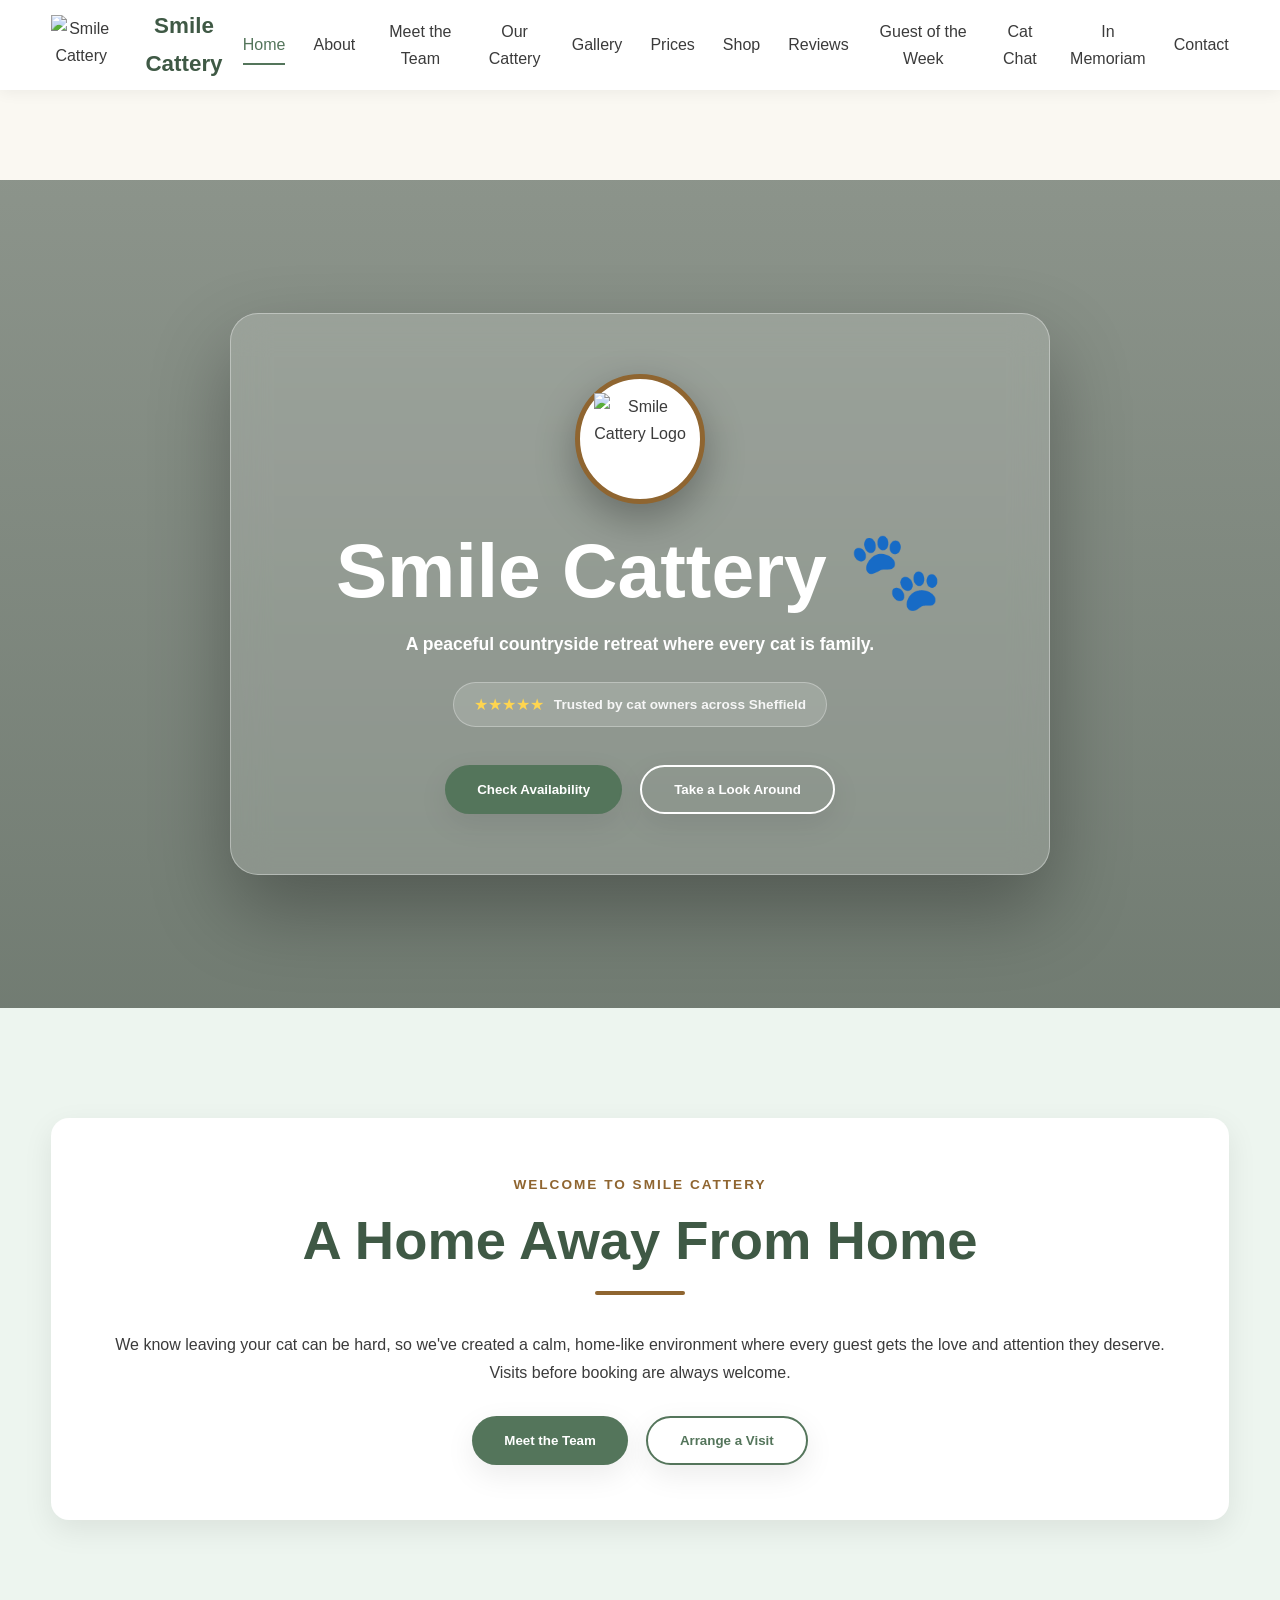
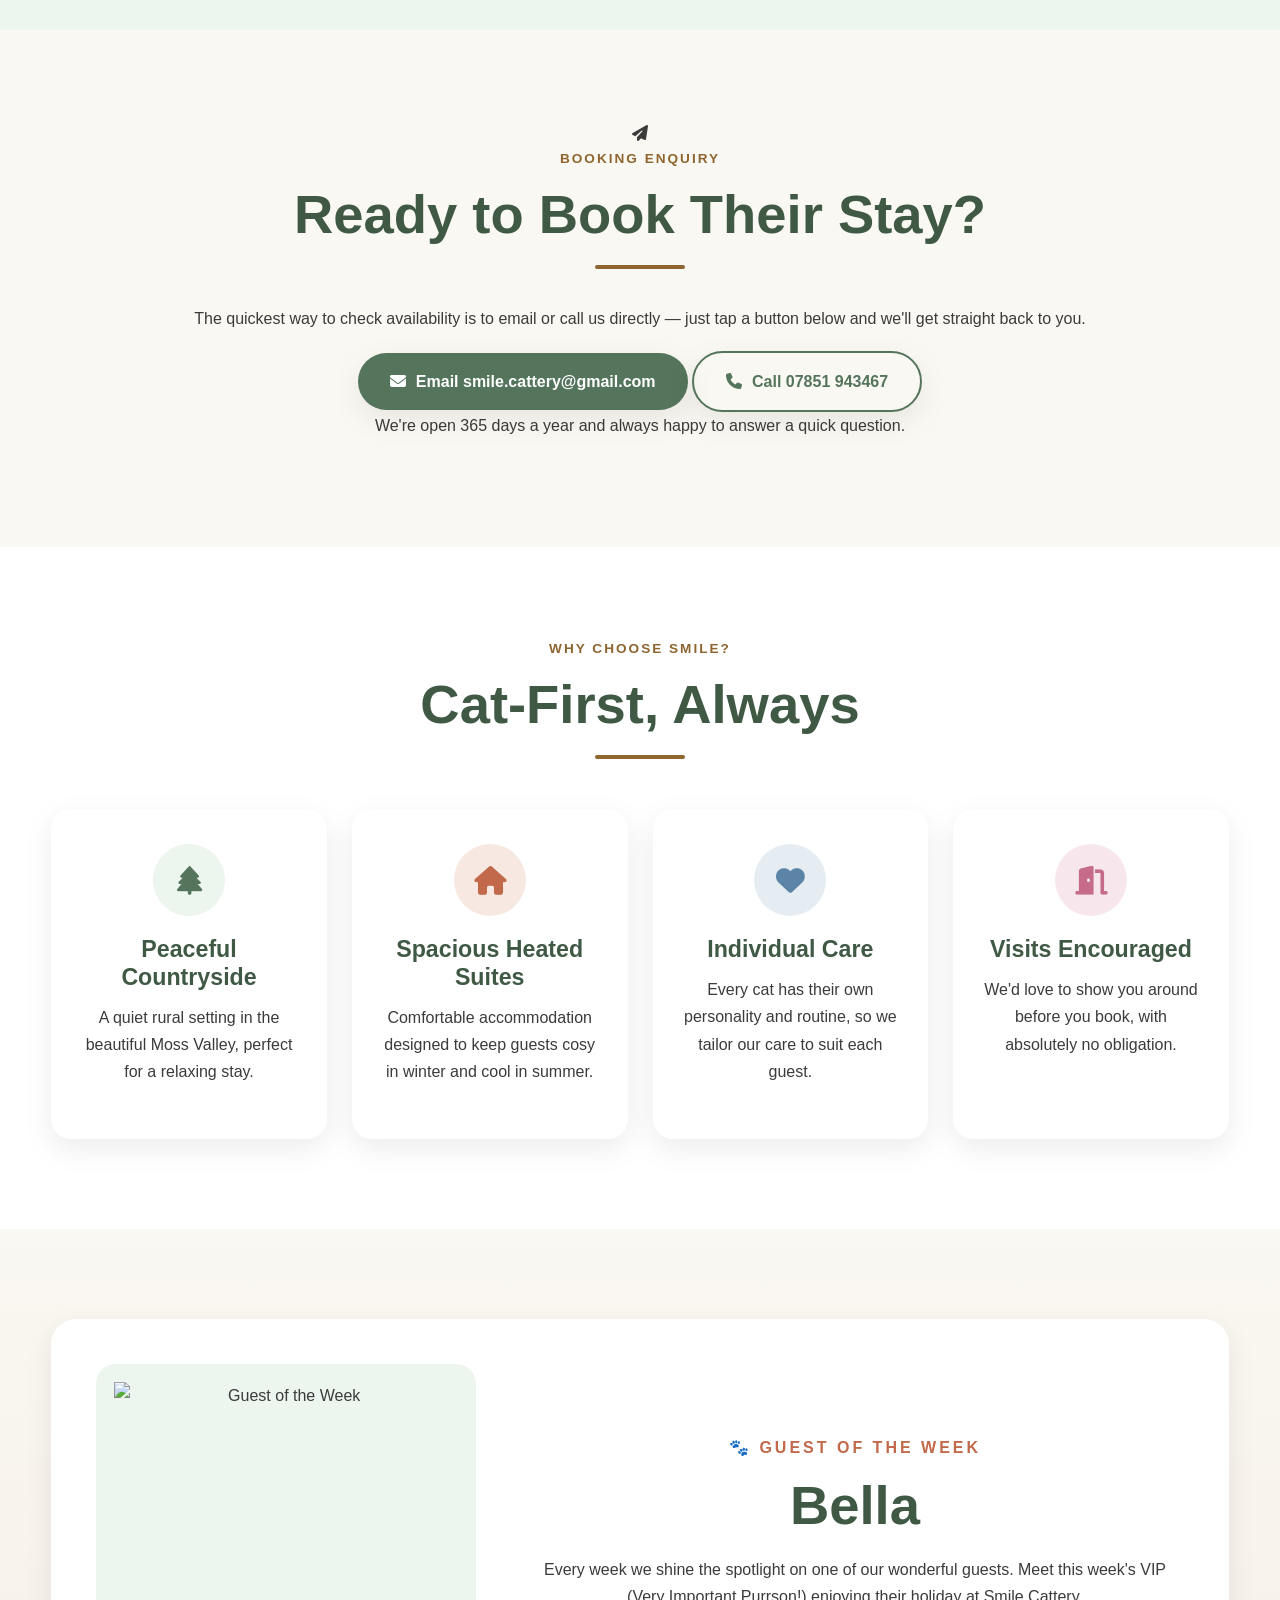
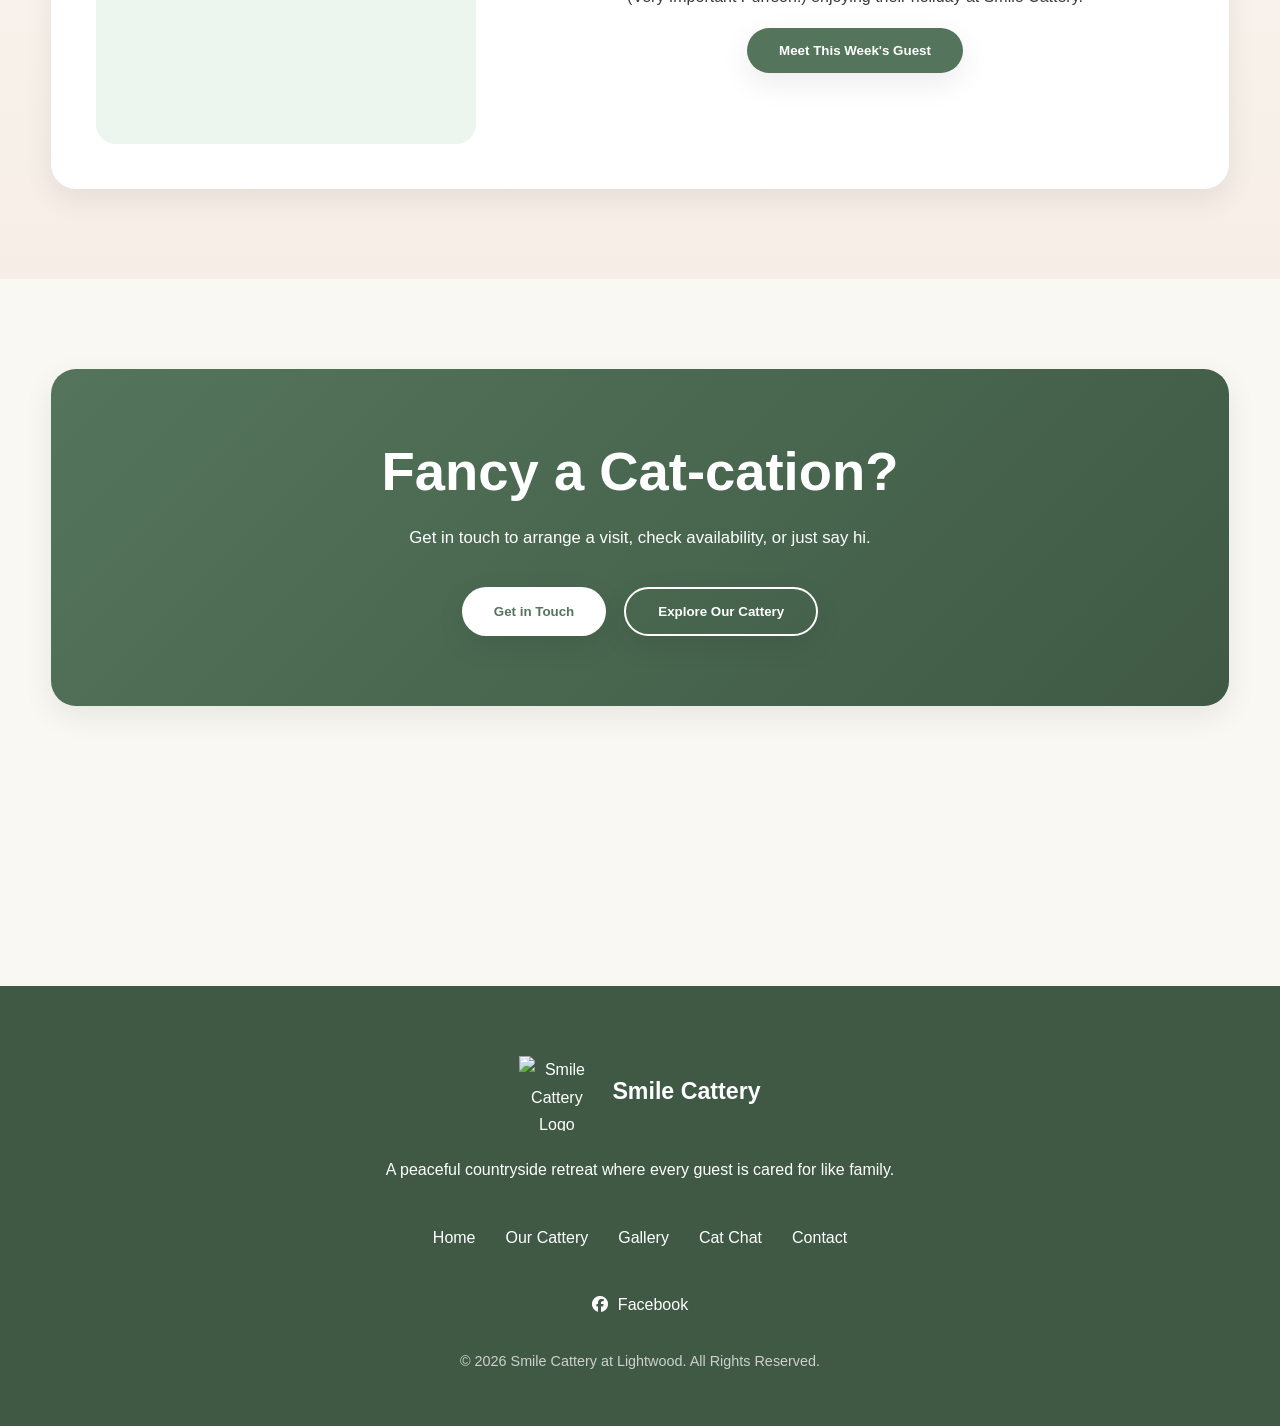
==== commit 586f8105: "Update index.html update cat chat" ====
--- a/index.html
+++ b/index.html
@@ -72,10 +72,14 @@
 
 <a href="#" data-page="prices">Prices</a>
 
+<a href="#" data-page="shop">Shop</a>
+
 <a href="#" data-page="reviews">Reviews</a>
 
 <a href="#" data-page="cat">Guest of the Week</a>
 
+<a href="#" data-page="catchat">Cat Chat</a>
+
 <a href="#" data-page="memoriam">In Memoriam</a>
 
 <a href="#" data-page="contact">Contact</a>
@@ -208,6 +212,82 @@
 </button>
 
 </div>
+
+</div>
+
+</div>
+
+</section>
+
+<!-- ==========================================
+BOOKING ENQUIRY
+========================================== -->
+
+<section class="home-booking-enquiry">
+
+<div class="container narrow">
+
+<div class="booking-enquiry-box">
+
+<div class="booking-enquiry-icon">
+
+<i class="fa-solid fa-paper-plane"></i>
+
+</div>
+
+<p class="section-small">
+
+BOOKING ENQUIRY
+
+</p>
+
+<h2>
+
+Ready to Book Their Stay?
+
+</h2>
+
+<div class="divider"></div>
+
+<p>
+
+The quickest way to check availability is to email or call us directly — just tap a button below and we'll get straight back to you.
+
+</p>
+
+<div class="booking-enquiry-links">
+
+<a
+
+href="mailto:smile.cattery@gmail.com?subject=Booking%20Enquiry"
+
+class="button">
+
+<i class="fa-solid fa-envelope"></i>
+
+Email smile.cattery@gmail.com
+
+</a>
+
+<a
+
+href="tel:07851943467"
+
+class="button outline dark">
+
+<i class="fa-solid fa-phone"></i>
+
+Call 07851 943467
+
+</a>
+
+</div>
+
+<p class="booking-enquiry-note">
+
+We're open 365 days a year and always happy to answer a quick question.
+
+</p>
 
 </div>
 
@@ -838,12 +918,18 @@
 
 <p class="intro">
 
-Smile Cattery is run by genuine cat lovers who understand that every guest deserves kindness, patience and individual care. We take great pride in making every cat feel safe, comfortable and at home during their stay.
+Smile Cattery is run by genuine cat lovers who understand that every guest deserves kindness, patience and individual care. We take great pride in making every cat feel safe, comfortable and at home during their stay — and yes, we have plenty of pets of our own too!
 
 </p>
 
 <div class="team-grid">
 
+<!-- ==========================================
+ANGELA
+========================================== -->
+
+<div class="team-member">
+
 <div class="team-card">
 
 <img src="images/owner1.jpg" alt="Angela W.">
@@ -860,6 +946,58 @@
 
 </div>
 
+<div class="team-pets">
+
+<p class="team-pets-label">
+
+<i class="fa-solid fa-paw"></i>
+
+Angela's Pets
+
+</p>
+
+<div class="cards">
+
+<div class="card">
+
+<div class="pet-card-icon dog">
+
+<i class="fa-solid fa-dog"></i>
+
+</div>
+
+<h3>Tallulah</h3>
+
+<p>Angela's dog</p>
+
+</div>
+
+<div class="card">
+
+<div class="pet-card-icon cat">
+
+<i class="fa-solid fa-cat"></i>
+
+</div>
+
+<h3>Winnie</h3>
+
+<p>Angela's cat</p>
+
+</div>
+
+</div>
+
+</div>
+
+</div>
+
+<!-- ==========================================
+MEL
+========================================== -->
+
+<div class="team-member">
+
 <div class="team-card">
 
 <img src="images/owner2.jpg" alt="Mel S.">
@@ -876,11 +1014,281 @@
 
 </div>
 
+<div class="team-pets">
+
+<p class="team-pets-label">
+
+<i class="fa-solid fa-paw"></i>
+
+Mel's Pets
+
+</p>
+
+<div class="cards">
+
+<div class="card">
+
+<div class="pet-card-blank">
+
+<i class="fa-solid fa-paw"></i>
+
+<span>Coming Soon</span>
+
+</div>
+
+</div>
+
+</div>
+
+</div>
+
+</div>
+
+<!-- ==========================================
+MACY
+========================================== -->
+
+<div class="team-member">
+
+<div class="team-card">
+
+<img src="images/owner3.jpg" alt="Macy">
+
+<h3>Macy</h3>
+
+<p class="team-role">Team Member</p>
+
+<p>
+
+Part of the Smile Cattery family, always on hand to make sure every guest feels settled, safe and loved during their stay.
+
+</p>
+
+</div>
+
+<div class="team-pets">
+
+<p class="team-pets-label">
+
+<i class="fa-solid fa-paw"></i>
+
+Macy's Pets
+
+</p>
+
+<div class="cards">
+
+<div class="card">
+
+<div class="pet-card-blank">
+
+<i class="fa-solid fa-paw"></i>
+
+<span>Coming Soon</span>
+
+</div>
+
+</div>
+
+<div class="card">
+
+<div class="pet-card-blank">
+
+<i class="fa-solid fa-paw"></i>
+
+<span>Coming Soon</span>
+
+</div>
+
+</div>
+
+<div class="card">
+
+<div class="pet-card-blank">
+
+<i class="fa-solid fa-paw"></i>
+
+<span>Coming Soon</span>
+
+</div>
+
+</div>
+
+</div>
+
+</div>
+
+</div>
+
 </div>
 
 <div class="team-quote">
 
 ❤️ "We treat every cat as if they were one of our own."
+
+</div>
+
+<!-- ==========================================
+VOLUNTEERS
+========================================== -->
+
+<div id="volunteers-section">
+
+<p class="section-small">
+
+OUR VOLUNTEERS
+
+</p>
+
+<h2>
+
+Our Volunteers
+
+</h2>
+
+<div class="divider"></div>
+
+<p class="intro volunteers-intro">
+
+We're grateful to the kind-hearted volunteers who give up their time to help out at Smile Cattery — and of course, they have some wonderful pets of their own too.
+
+</p>
+
+<div class="team-grid">
+
+<!-- ==========================================
+ELLIE
+========================================== -->
+
+<div class="team-member">
+
+<div class="team-card">
+
+<img src="images/volunteer1.jpg" alt="Ellie">
+
+<h3>Ellie</h3>
+
+<p class="team-role">Volunteer</p>
+
+<p>
+
+A wonderful volunteer who loves spending time with every guest, offering extra playtime, cuddles and attention.
+
+</p>
+
+</div>
+
+<div class="team-pets">
+
+<p class="team-pets-label">
+
+<i class="fa-solid fa-paw"></i>
+
+Ellie's Pets
+
+</p>
+
+<div class="cards">
+
+<div class="card">
+
+<div class="pet-card-icon cat">
+
+<i class="fa-solid fa-cat"></i>
+
+</div>
+
+<h3>Alfie</h3>
+
+<p>Ellie's cat</p>
+
+</div>
+
+<div class="card">
+
+<div class="pet-card-icon dog">
+
+<i class="fa-solid fa-dog"></i>
+
+</div>
+
+<h3>Katie &amp; Arlo</h3>
+
+<p>Ellie's dogs</p>
+
+</div>
+
+</div>
+
+</div>
+
+</div>
+
+<!-- ==========================================
+FUTURE VOLUNTEER
+========================================== -->
+
+<div class="team-member">
+
+<div class="team-card">
+
+<img src="images/volunteer-placeholder.jpg" alt="Volunteer coming soon">
+
+<h3>Coming Soon</h3>
+
+<p class="team-role">Volunteer</p>
+
+<p>
+
+We'd love to introduce our newest volunteer here soon — watch this space!
+
+</p>
+
+</div>
+
+<div class="team-pets">
+
+<p class="team-pets-label">
+
+<i class="fa-solid fa-paw"></i>
+
+Their Pets
+
+</p>
+
+<div class="cards">
+
+<div class="card">
+
+<div class="pet-card-blank">
+
+<i class="fa-solid fa-paw"></i>
+
+<span>Coming Soon</span>
+
+</div>
+
+</div>
+
+<div class="card">
+
+<div class="pet-card-blank">
+
+<i class="fa-solid fa-paw"></i>
+
+<span>Coming Soon</span>
+
+</div>
+
+</div>
+
+</div>
+
+</div>
+
+</div>
+
+</div>
 
 </div>
 
@@ -1462,7 +1870,7 @@
 
 <h3>
 
-Clean & Comfortable
+Clean &amp; Comfortable
 
 </h3>
 
@@ -2332,6 +2740,178 @@
 PRICES PAGE END
 ========================================== -->
 <!-- ==================================================
+SHOP
+================================================== -->
+
+<section id="shop" class="page">
+
+<div class="container">
+
+<p class="section-small">
+
+CATTERY SHOP
+
+</p>
+
+<h2>
+
+Treats &amp; Essentials
+
+</h2>
+
+<div class="divider"></div>
+
+<p class="intro">
+
+A few of the things we keep on hand at reception — perfect for topping up supplies or picking up a little treat for your cat's stay. Everything below is available to buy in person; just ask a member of the team.
+
+</p>
+
+<div class="shop-grid">
+
+<div class="shop-card">
+
+<div class="shop-icon">
+
+<i class="fa-solid fa-paintbrush"></i>
+
+</div>
+
+<h3>Soft Grooming Brush</h3>
+
+<p>A gentle bristle brush that keeps coats smooth, shiny and free of loose fur.</p>
+
+<span class="shop-price">£6.50</span>
+
+</div>
+
+<div class="shop-card">
+
+<div class="shop-icon">
+
+<i class="fa-solid fa-bowl-food"></i>
+
+</div>
+
+<h3>Kitten Starter Food (2kg)</h3>
+
+<p>A gentle, complete dry food specially balanced for growing kittens.</p>
+
+<span class="shop-price">£8.00</span>
+
+</div>
+
+<div class="shop-card">
+
+<div class="shop-icon">
+
+<i class="fa-solid fa-drumstick-bite"></i>
+
+</div>
+
+<h3>Adult Dry Food (2kg)</h3>
+
+<p>A tasty, complete dry food suitable for everyday feeding.</p>
+
+<span class="shop-price">£9.50</span>
+
+</div>
+
+<div class="shop-card">
+
+<div class="shop-icon">
+
+<i class="fa-solid fa-box"></i>
+
+</div>
+
+<h3>Wet Food Pouches (12 Pack)</h3>
+
+<p>A mixed selection of favourite flavours, perfect for a little extra treat.</p>
+
+<span class="shop-price">£7.20</span>
+
+</div>
+
+<div class="shop-card">
+
+<div class="shop-icon">
+
+<i class="fa-solid fa-feather-pointed"></i>
+
+</div>
+
+<h3>Feather Teaser Wand</h3>
+
+<p>A fun interactive toy that's great for playtime back at home.</p>
+
+<span class="shop-price">£4.50</span>
+
+</div>
+
+<div class="shop-card">
+
+<div class="shop-icon">
+
+<i class="fa-solid fa-gift"></i>
+
+</div>
+
+<h3>Catnip Mouse Toy</h3>
+
+<p>A soft, catnip-filled toy mouse — a firm favourite with most of our guests!</p>
+
+<span class="shop-price">£3.00</span>
+
+</div>
+
+<div class="shop-card">
+
+<div class="shop-icon">
+
+<i class="fa-solid fa-bell"></i>
+
+</div>
+
+<h3>Bell Collar (Assorted Colours)</h3>
+
+<p>A lightweight, safety-release collar with a soft jingle bell.</p>
+
+<span class="shop-price">£5.50</span>
+
+</div>
+
+<div class="shop-card">
+
+<div class="shop-icon">
+
+<i class="fa-solid fa-key"></i>
+
+</div>
+
+<h3>Smile Cattery Keyring</h3>
+
+<p>A sweet little memento to take home after your cat's holiday with us.</p>
+
+<span class="shop-price">£4.00</span>
+
+</div>
+
+</div>
+
+<p class="shop-note">
+
+<i class="fa-solid fa-circle-info"></i>
+
+Prices shown are a guide and may change — please ask at reception to check current stock and pricing.
+
+</p>
+
+</div>
+
+</section>
+
+<!-- ==================================================
 REVIEWS
 ================================================== -->
 
@@ -2511,6 +3091,104 @@
 
 </section>
 
+<!-- ==================================================
+CAT CHAT — COMMUNITY FORUM
+================================================== -->
+
+<section id="catchat" class="page">
+
+<div class="container narrow">
+
+<p class="section-small">
+
+COMMUNITY
+
+</p>
+
+<h2>
+
+Cat Chat 🐾
+
+</h2>
+
+<div class="divider"></div>
+
+<p class="intro catchat-intro">
+
+A friendly space for our cat owners to swap stories, ask questions, share tips and meet other Smile Cattery families.
+
+</p>
+
+<div class="catchat-panel">
+
+<div class="catchat-cta">
+
+<div class="catchat-cta-icon">
+
+<i class="fa-solid fa-comments"></i>
+
+</div>
+
+<h3>Visit the Cat Chat Forum</h3>
+
+<p>
+
+Our discussion boards are hosted on our own dedicated forum, where you can browse topics, start new discussions and reply to other cat owners.
+
+</p>
+
+<a
+
+href="#"
+
+id="catchatForumLink"
+
+class="button"
+
+target="_blank"
+
+rel="noopener">
+
+<i class="fa-solid fa-arrow-up-right-from-square"></i>
+
+Open Cat Chat Forum
+
+</a>
+
+</div>
+
+</div>
+
+<div class="catchat-note">
+
+<i class="fa-solid fa-circle-info"></i>
+
+Cat Chat is a friendly, moderated space for our own cat owners — please be kind. New here? You'll be able to register a free account on the forum in just a minute.
+
+</div>
+
+<!--
+
+SITE OWNER NOTE:
+
+Once your phpBB forum is installed (e.g. at https://forum.smilecattery.co.uk),
+
+update the href on the "Open Cat Chat Forum" button above to point to it.
+
+If you'd like the forum to appear embedded directly on this page rather
+
+than opening in a new tab, it can be placed inside an <iframe>, but most
+
+phpBB installs block this by default for security — opening in a new tab
+
+is the simplest and most reliable option.
+
+-->
+
+</div>
+
+</section>
+
 <!-- ==========================================
 IN MEMORIAM
 =========================================== -->
@@ -2894,6 +3572,12 @@
 
 </a>
 
+<a href="#" data-page="catchat">
+
+Cat Chat
+
+</a>
+
 <a href="#" data-page="contact">
 
 Contact
@@ -2948,6 +3632,8 @@
 
 <script src="https://elfsightcdn.com/platform.js" async></script>
 
+<script type="module" src="firebase.js"></script>
+
 <script src="script.js"></script>
 
 </body>
--- a/style.css
+++ b/style.css
@@ -0,0 +1,5336 @@
+/*==================================================
+SMILE CATTERY
+VERSION 3
+PART 1
+==================================================*/
+
+
+/*==================================================
+VARIABLES
+==================================================*/
+
+:root{
+
+    --green:#54755b;
+    --green-dark:#3f5945;
+    --green-light:#edf5ef;
+
+    --cream:#faf8f2;
+    --white:#ffffff;
+
+    --gold:#8f6530;
+
+    --terracotta:#c1694a;
+    --terracotta-light:#f7e8e2;
+
+    --blue:#5c84a6;
+    --blue-light:#e6edf2;
+
+    --pink:#c76b8b;
+    --pink-light:#f7e6ec;
+
+    --text:#3b3b3b;
+    --grey:#6f6f6f;
+
+    --shadow:0 10px 30px rgba(0,0,0,.08);
+
+    --radius:18px;
+
+    --transition:.35s ease;
+
+}
+
+
+/*==================================================
+RESET
+==================================================*/
+
+*{
+
+    margin:0;
+    padding:0;
+    box-sizing:border-box;
+
+}
+
+html{
+
+    scroll-behavior:smooth;
+
+}
+
+body{
+
+    font-family:"Poppins",sans-serif;
+
+    background:var(--cream);
+
+    color:var(--text);
+
+    line-height:1.7;
+
+    overflow-x:hidden;
+
+    text-align:center;
+
+}
+
+img{
+
+    display:block;
+    max-width:100%;
+
+}
+
+a{
+
+    color:inherit;
+    text-decoration:none;
+
+}
+
+button{
+
+    font-family:inherit;
+
+}
+
+
+/*==================================================
+LAYOUT
+==================================================*/
+
+.container{
+
+    width:min(1180px,92%);
+    margin:auto;
+
+}
+
+.narrow{
+
+    max-width:900px;
+
+}
+
+.page{
+
+    display:none;
+    animation:fade .5s ease;
+
+}
+
+.page.active-page{
+
+    display:block;
+
+}
+
+@keyframes fade{
+
+    from{
+
+        opacity:0;
+        transform:translateY(12px);
+
+    }
+
+    to{
+
+        opacity:1;
+        transform:none;
+
+    }
+
+}
+
+
+/*==================================================
+TYPOGRAPHY
+==================================================*/
+
+h1,
+h2,
+h3,
+h4{
+
+    color:var(--green-dark);
+    line-height:1.2;
+
+}
+
+h1{
+
+    font-size:clamp(3rem,6vw,5rem);
+
+}
+
+h2{
+
+    font-size:clamp(2.3rem,4.6vw,3.4rem);
+    margin-bottom:18px;
+
+}
+
+h3{
+
+    font-size:1.45rem;
+    margin-bottom:12px;
+
+}
+
+p{
+
+    margin-bottom:18px;
+
+}
+
+.section-small{
+
+    color:var(--gold);
+
+    text-transform:uppercase;
+
+    letter-spacing:2px;
+
+    font-weight:700;
+
+    font-size:.85rem;
+
+    margin-bottom:12px;
+
+}
+
+.intro{
+
+    max-width:760px;
+
+    margin:0 auto 50px;
+
+    text-align:center;
+
+    font-size:1.08rem;
+
+}
+
+.divider{
+
+    width:90px;
+
+    height:4px;
+
+    background:var(--gold);
+
+    border-radius:10px;
+
+    margin:18px auto 36px;
+
+}
+
+
+/*==================================================
+BUTTONS
+==================================================*/
+
+.button{
+
+    display:inline-flex;
+
+    justify-content:center;
+
+    align-items:center;
+
+    gap:10px;
+
+    padding:15px 32px;
+
+    border:none;
+
+    border-radius:50px;
+
+    background:var(--green);
+
+    color:#fff;
+
+    font-weight:600;
+
+    cursor:pointer;
+
+    transition:var(--transition);
+
+    box-shadow:var(--shadow);
+
+}
+
+.button:hover{
+
+    background:var(--green-dark);
+
+    transform:translateY(-4px);
+
+}
+
+.button.outline{
+
+    background:transparent;
+
+    border:2px solid var(--green);
+
+    color:var(--green);
+
+}
+
+.button.outline:hover{
+
+    background:var(--green);
+
+    color:white;
+
+}
+
+.hero .button.outline{
+
+    border-color:white;
+
+    color:white;
+
+}
+
+.hero .button.outline:hover{
+
+    background:white;
+
+    color:var(--green-dark);
+
+}
+
+.hero-buttons{
+
+    display:flex;
+
+    justify-content:center;
+
+    gap:18px;
+
+    flex-wrap:wrap;
+
+    margin-top:32px;
+
+}
+
+
+/*==================================================
+HEADER
+==================================================*/
+
+header{
+
+    position:sticky;
+
+    top:0;
+
+    z-index:999;
+
+    background:rgba(255,255,255,.96);
+
+    backdrop-filter:blur(12px);
+
+    box-shadow:0 2px 15px rgba(0,0,0,.06);
+
+}
+
+header .container{
+
+    display:flex;
+
+    justify-content:space-between;
+
+    align-items:center;
+
+    min-height:90px;
+
+}
+
+
+/*==================================================
+LOGO
+==================================================*/
+
+.logo{
+
+    display:flex;
+
+    align-items:center;
+
+    gap:14px;
+
+}
+
+.header-logo{
+
+    width:60px;
+
+    height:60px;
+
+    object-fit:contain;
+
+}
+
+.logo-text{
+
+    display:flex;
+
+    flex-direction:column;
+
+}
+
+.logo-text strong{
+
+    color:var(--green-dark);
+
+    font-size:1.4rem;
+
+}
+
+.logo-text span{
+
+    color:var(--gold);
+
+    letter-spacing:2px;
+
+    text-transform:uppercase;
+
+    font-size:.78rem;
+
+}
+
+
+/*==================================================
+NAVIGATION
+==================================================*/
+
+#navigation{
+
+    display:flex;
+
+    gap:28px;
+
+    align-items:center;
+
+}
+
+#navigation a{
+
+    font-weight:500;
+
+    position:relative;
+
+    transition:var(--transition);
+
+}
+
+#navigation a:hover,
+#navigation a.active{
+
+    color:var(--green);
+
+}
+
+#navigation a::after{
+
+    content:"";
+
+    position:absolute;
+
+    left:0;
+
+    bottom:-6px;
+
+    width:0;
+
+    height:2px;
+
+    background:var(--green);
+
+    transition:.3s;
+
+}
+
+#navigation a:hover::after,
+#navigation a.active::after{
+
+    width:100%;
+
+}
+
+#menuButton{
+
+    display:none;
+
+    border:none;
+
+    background:none;
+
+    font-size:1.8rem;
+
+    cursor:pointer;
+
+    color:var(--green);
+
+}
+
+
+/*==================================================
+HERO
+==================================================*/
+
+.hero{
+
+    position:relative;
+
+    min-height:92vh;
+
+    display:flex;
+
+    justify-content:center;
+
+    align-items:center;
+
+    padding:120px 20px;
+
+    background:
+
+        linear-gradient(
+
+            rgba(30,48,36,.5),
+
+            rgba(30,48,36,.62)
+
+        ),
+
+        url("https://i.ibb.co/3y2kvfwv/fields.jpg");
+
+    background-size:cover;
+
+    background-position:center;
+
+    background-repeat:no-repeat;
+
+}
+
+.hero-card{
+
+    width:min(820px,92%);
+
+    margin:auto;
+
+    text-align:center;
+
+    background:rgba(255,255,255,.16);
+
+    backdrop-filter:blur(18px);
+
+    -webkit-backdrop-filter:blur(18px);
+
+    border:1px solid rgba(255,255,255,.35);
+
+    padding:60px;
+
+    border-radius:28px;
+
+    box-shadow:0 35px 80px rgba(0,0,0,.3);
+
+}
+
+.hero-logo-frame{
+
+    width:130px;
+
+    height:130px;
+
+    margin:0 auto 20px;
+
+    border-radius:50%;
+
+    background:white;
+
+    border:5px solid var(--gold);
+
+    box-shadow:0 15px 40px rgba(0,0,0,.3);
+
+    display:flex;
+
+    align-items:center;
+
+    justify-content:center;
+
+    padding:14px;
+
+    animation:heroLogoFloat 3.5s ease-in-out infinite;
+
+}
+
+.hero-logo{
+
+    width:100%;
+
+    height:100%;
+
+    object-fit:contain;
+
+}
+
+@keyframes heroLogoFloat{
+
+    0%,
+    100%{
+
+        transform:translateY(0);
+
+    }
+
+    50%{
+
+        transform:translateY(-8px);
+
+    }
+
+}
+
+.hero h1{
+
+    color:white;
+
+    margin-bottom:14px;
+
+}
+
+.hero h1 span{
+
+    color:rgba(255,255,255,.85);
+
+}
+
+.hero-tagline{
+
+    font-size:1.1rem;
+
+    color:white;
+
+    font-weight:600;
+
+    margin-bottom:22px;
+
+}
+
+.hero-rating{
+
+    display:inline-flex;
+
+    align-items:center;
+
+    gap:10px;
+
+    background:rgba(255,255,255,.14);
+
+    border:1px solid rgba(255,255,255,.3);
+
+    padding:8px 20px;
+
+    border-radius:50px;
+
+    color:#FFD54F;
+
+    font-size:1rem;
+
+    margin-bottom:6px;
+
+}
+
+.hero-rating-text{
+
+    color:rgba(255,255,255,.9);
+
+    font-size:.85rem;
+
+    font-weight:600;
+
+}
+
+.hero-description{
+
+    max-width:640px;
+
+    margin:28px auto 0;
+
+    font-size:1.05rem;
+
+    color:rgba(255,255,255,.9);
+
+}
+
+
+/*==================================================
+SECTION SPACING
+==================================================*/
+
+section{
+
+    padding:90px 0;
+
+}
+
+
+/*==================================================
+WELCOME BOX
+==================================================*/
+
+.welcome-box{
+
+    background:#fff;
+
+    border-radius:var(--radius);
+
+    padding:55px;
+
+    box-shadow:var(--shadow);
+
+    text-align:center;
+
+    margin:20px auto;
+
+}
+
+.welcome-buttons{
+
+    display:flex;
+
+    justify-content:center;
+
+    gap:18px;
+
+    flex-wrap:wrap;
+
+    margin-top:30px;
+
+}
+
+
+/*==================================================
+FEATURE STRIP
+==================================================*/
+
+.feature-strip{
+
+    display:grid;
+
+    grid-template-columns:repeat(4,1fr);
+
+    gap:25px;
+
+    margin-top:50px;
+
+}
+
+.strip-item{
+
+    background:white;
+
+    padding:35px 28px;
+
+    border-radius:20px;
+
+    text-align:center;
+
+    box-shadow:var(--shadow);
+
+    transition:var(--transition);
+
+}
+
+.strip-item:hover{
+
+    transform:translateY(-6px);
+
+}
+
+.strip-item:hover .strip-icon{
+
+    transform:rotate(-8deg) scale(1.1);
+
+}
+
+.strip-icon{
+
+    width:72px;
+
+    height:72px;
+
+    margin:0 auto 20px;
+
+    display:flex;
+
+    justify-content:center;
+
+    align-items:center;
+
+    border-radius:50%;
+
+    background:var(--green-light);
+
+    color:var(--green);
+
+    font-size:1.8rem;
+
+    transition:var(--transition);
+
+}
+
+.strip-item:nth-child(4n+2) .strip-icon{
+
+    background:var(--terracotta-light);
+
+    color:var(--terracotta);
+
+}
+
+.strip-item:nth-child(4n+3) .strip-icon{
+
+    background:var(--blue-light);
+
+    color:var(--blue);
+
+}
+
+.strip-item:nth-child(4n+4) .strip-icon{
+
+    background:var(--pink-light);
+
+    color:var(--pink);
+
+}
+
+
+/*==================================================
+FEATURE GRID
+==================================================*/
+
+.feature-grid{
+
+    display:grid;
+
+    grid-template-columns:repeat(2,1fr);
+
+    gap:28px;
+
+    margin-top:40px;
+
+}
+
+@media(max-width:700px){
+
+    .feature-grid{
+
+        grid-template-columns:1fr;
+
+    }
+
+}
+
+.feature{
+
+    background:white;
+
+    padding:35px;
+
+    border-radius:20px;
+
+    text-align:center;
+
+    box-shadow:var(--shadow);
+
+    transition:var(--transition);
+
+}
+
+.feature:hover{
+
+    transform:translateY(-8px) rotate(-1deg);
+
+}
+
+.feature:hover .feature-icon{
+
+    transform:scale(1.12) rotate(6deg);
+
+}
+
+.feature-icon{
+
+    width:78px;
+
+    height:78px;
+
+    margin:0 auto 20px;
+
+    display:flex;
+
+    justify-content:center;
+
+    align-items:center;
+
+    border-radius:50%;
+
+    background:var(--green-light);
+
+    color:var(--green);
+
+    font-size:2rem;
+
+    transition:var(--transition);
+
+}
+
+.feature:nth-child(4n+2) .feature-icon{
+
+    background:var(--terracotta-light);
+
+    color:var(--terracotta);
+
+}
+
+.feature:nth-child(4n+3) .feature-icon{
+
+    background:var(--blue-light);
+
+    color:var(--blue);
+
+}
+
+.feature:nth-child(4n+4) .feature-icon{
+
+    background:var(--pink-light);
+
+    color:var(--pink);
+
+}
+
+
+/*==================================================
+HIGHLIGHT GRID
+==================================================*/
+
+.highlight-grid{
+
+    display:grid;
+
+    grid-template-columns:repeat(auto-fit,minmax(260px,1fr));
+
+    gap:28px;
+
+    margin-top:40px;
+
+}
+
+.highlight-card{
+
+    background:white;
+
+    border-radius:20px;
+
+    padding:35px;
+
+    text-align:center;
+
+    box-shadow:var(--shadow);
+
+    transition:var(--transition);
+
+}
+
+.highlight-card:hover{
+
+    transform:translateY(-8px);
+
+}
+
+.highlight-card h3{
+
+    margin-top:10px;
+
+}
+
+.highlight-card img{
+
+    width:100%;
+
+    border-radius:15px;
+
+    margin:20px 0;
+
+}
+
+
+/*==================================================
+GUEST OF THE WEEK
+==================================================*/
+
+.home-vip{
+
+    background:linear-gradient(
+
+        180deg,
+
+        transparent,
+
+        rgba(193,105,74,.07)
+
+    );
+
+}
+
+.vip-card{
+
+    display:grid;
+
+    grid-template-columns:380px 1fr;
+
+    gap:50px;
+
+    align-items:center;
+
+    background:white;
+
+    padding:45px;
+
+    border-radius:25px;
+
+    box-shadow:var(--shadow);
+
+}
+
+.vip-photo{
+
+    width:100%;
+
+    aspect-ratio:1/1;
+
+    background:var(--green-light);
+
+    border-radius:20px;
+
+    display:flex;
+
+    align-items:center;
+
+    justify-content:center;
+
+    padding:18px;
+
+}
+
+.vip-photo img{
+
+    width:100%;
+
+    height:100%;
+
+    object-fit:contain;
+
+}
+
+.vip-title{
+
+    color:var(--terracotta);
+
+    letter-spacing:3px;
+
+    font-weight:600;
+
+    margin-bottom:12px;
+
+}
+
+.vip-text h2{
+
+    margin-bottom:18px;
+
+}
+
+
+/*==================================================
+FROM THE CATTERY
+==================================================*/
+
+.latest-news{
+
+    background:var(--green-light);
+
+}
+
+.mews-box{
+
+    background:white;
+
+    padding:28px;
+
+    border-radius:18px;
+
+    margin-bottom:25px;
+
+    box-shadow:var(--shadow);
+
+    transition:var(--transition);
+
+}
+
+.mews-box:hover{
+
+    transform:translateX(8px);
+
+}
+
+.mews-box h3{
+
+    color:var(--green-dark);
+
+}
+
+
+/*==================================================
+CTA
+==================================================*/
+
+.cta-box{
+
+    background:linear-gradient(
+
+        135deg,
+
+        var(--green),
+
+        var(--green-dark)
+
+    );
+
+    color:white;
+
+    padding:70px 50px;
+
+    border-radius:25px;
+
+    text-align:center;
+
+    box-shadow:var(--shadow);
+
+}
+
+.cta-box h2{
+
+    color:white;
+
+}
+
+.cta-box p{
+
+    max-width:700px;
+
+    margin:20px auto 35px;
+
+    font-size:1.05rem;
+
+}
+
+.cta-box .button{
+
+    background:white;
+
+    color:var(--green);
+
+}
+
+.cta-box .button:hover{
+
+    background:var(--cream);
+
+}
+
+.cta-box .button.outline{
+
+    border:2px solid white;
+
+    background:transparent;
+
+    color:white;
+
+}
+
+.cta-box .button.outline:hover{
+
+    background:white;
+
+    color:var(--green);
+
+}
+
+
+/*==================================================
+OLD PRICE CALCULATOR SUPPORT
+==================================================*/
+
+.calculator-box{
+
+    background:white;
+
+    border-radius:22px;
+
+    padding:50px;
+
+    box-shadow:var(--shadow);
+
+    text-align:center;
+
+    border-top:5px solid var(--blue);
+
+}
+
+.calculator-controls{
+
+    display:flex;
+
+    justify-content:center;
+
+    gap:30px;
+
+    flex-wrap:wrap;
+
+    margin-top:35px;
+
+}
+
+.calculator-field{
+
+    display:flex;
+
+    flex-direction:column;
+
+    gap:8px;
+
+    text-align:left;
+
+}
+
+.calculator-field label{
+
+    font-weight:600;
+
+    color:var(--green-dark);
+
+    font-size:.9rem;
+
+}
+
+.calculator-field select,
+.calculator-field input{
+
+    padding:14px 18px;
+
+    border-radius:12px;
+
+    border:2px solid var(--green-light);
+
+    font-family:inherit;
+
+    font-size:1rem;
+
+    color:var(--text);
+
+    min-width:180px;
+
+}
+
+.calculator-field select:focus,
+.calculator-field input:focus{
+
+    outline:none;
+
+    border-color:var(--green);
+
+}
+
+.calculator-result{
+
+    margin-top:40px;
+
+    padding:35px;
+
+    background:var(--blue-light);
+
+    border-radius:20px;
+
+}
+
+.calculator-result p{
+
+    color:var(--grey);
+
+    margin-bottom:6px;
+
+}
+
+.calculator-result h2{
+
+    color:var(--blue);
+
+    margin-bottom:12px;
+
+}
+
+.calculator-note{
+
+    font-size:.88rem;
+
+    color:var(--grey);
+
+    margin-bottom:0;
+
+}
+
+
+/*==================================================
+PAYMENT METHODS
+==================================================*/
+
+.payment-note{
+
+    margin-top:40px;
+
+    padding:28px 35px;
+
+    background:var(--green-light);
+
+    border-radius:18px;
+
+    text-align:center;
+
+}
+
+.payment-note p{
+
+    margin-bottom:0;
+
+    color:var(--green-dark);
+
+}
+
+
+/*==================================================
+FIND US
+==================================================*/
+
+.find-us{
+
+    margin-top:70px;
+
+    padding-top:60px;
+
+    border-top:2px dashed var(--green-light);
+
+}
+
+.find-us-grid{
+
+    display:grid;
+
+    grid-template-columns:1fr 1.2fr;
+
+    gap:45px;
+
+    align-items:center;
+
+    margin-top:40px;
+
+    text-align:left;
+
+}
+
+.find-us-text p{
+
+    margin-bottom:18px;
+
+}
+
+.find-us-text p:first-child{
+
+    font-weight:600;
+
+    color:var(--green-dark);
+
+}
+
+.find-us-text i{
+
+    color:var(--terracotta);
+
+    margin-right:6px;
+
+}
+
+.find-us .map iframe{
+
+    min-height:320px;
+
+}
+
+@media(max-width:800px){
+
+    .find-us-grid{
+
+        grid-template-columns:1fr;
+
+        text-align:center;
+
+    }
+
+}
+
+
+.strip-item,
+.feature,
+.highlight-card,
+.vip-card,
+.welcome-box,
+.cta-box,
+.mews-box{
+
+    transition:all .35s ease;
+
+}
+
+.strip-item:hover,
+.feature:hover,
+.highlight-card:hover,
+.vip-card:hover,
+.welcome-box:hover{
+
+    box-shadow:0 18px 40px rgba(0,0,0,.12);
+
+}
+
+
+/*==================================================
+HOME RESPONSIVE
+==================================================*/
+
+@media(max-width:1000px){
+
+    .feature-strip{
+
+        grid-template-columns:repeat(2,1fr);
+
+    }
+
+    .vip-card{
+
+        grid-template-columns:1fr;
+
+        text-align:center;
+
+    }
+
+}
+
+@media(max-width:700px){
+
+    .feature-strip{
+
+        grid-template-columns:1fr;
+
+    }
+
+    .hero-buttons{
+
+        flex-direction:column;
+
+    }
+
+    .welcome-box{
+
+        padding:35px 25px;
+
+    }
+
+    .cta-box{
+
+        padding:45px 25px;
+
+    }
+
+}
+
+
+/*==================================================
+ABOUT PAGE
+==================================================*/
+
+.about-story{
+
+    margin:50px 0;
+
+}
+
+.about-text{
+
+    background:white;
+
+    padding:50px;
+
+    border-radius:22px;
+
+    box-shadow:var(--shadow);
+
+}
+
+.about-text h3{
+
+    margin-bottom:25px;
+
+}
+
+.opening-hours{
+
+    background:white;
+
+    border-radius:22px;
+
+    padding:50px;
+
+    margin-top:60px;
+
+    text-align:center;
+
+    box-shadow:var(--shadow);
+
+    border-top:5px solid var(--gold);
+
+}
+
+.opening-icon{
+
+    width:80px;
+
+    height:80px;
+
+    margin:0 auto 22px;
+
+    display:flex;
+
+    justify-content:center;
+
+    align-items:center;
+
+    border-radius:50%;
+
+    background:linear-gradient(135deg,var(--gold),#c99a52);
+
+    color:white;
+
+    font-size:1.7rem;
+
+    box-shadow:0 10px 25px rgba(143,101,48,.3);
+
+}
+
+.hours-grid{
+
+    display:grid;
+
+    grid-template-columns:repeat(2,1fr);
+
+    gap:20px;
+
+    margin:30px 0;
+
+}
+
+.hours-card{
+
+    background:var(--green-light);
+
+    padding:25px;
+
+    border-radius:18px;
+
+    text-align:center;
+
+}
+
+.hours-card:nth-child(2){
+
+    background:var(--blue-light);
+
+}
+
+.visit-note{
+
+    margin-top:25px;
+
+}
+
+
+/*==================================================
+OUR CATTERY
+==================================================*/
+
+.weather-section{
+
+    margin:90px 0;
+
+    padding:60px;
+
+    background:white;
+
+    border-radius:25px;
+
+    box-shadow:var(--shadow);
+
+}
+
+.weather-note{
+
+    margin-top:35px;
+
+    padding:25px;
+
+    border-left:5px solid var(--gold);
+
+    background:var(--green-light);
+
+    border-radius:12px;
+
+    font-style:italic;
+
+}
+
+.tour-section{
+
+    margin:90px 0;
+
+}
+
+.tour-section h3{
+
+    text-align:center;
+
+    font-size:2rem;
+
+    margin-bottom:18px;
+
+}
+
+.cards{
+
+    display:flex;
+
+    gap:24px;
+
+    margin-top:45px;
+
+    overflow-x:auto;
+
+    scroll-snap-type:x mandatory;
+
+    scroll-padding-left:4px;
+
+    padding-bottom:16px;
+
+    -webkit-overflow-scrolling:touch;
+
+}
+
+.cards::-webkit-scrollbar{
+
+    height:8px;
+
+}
+
+.cards::-webkit-scrollbar-track{
+
+    background:var(--green-light);
+
+    border-radius:10px;
+
+}
+
+.cards::-webkit-scrollbar-thumb{
+
+    background:var(--green);
+
+    border-radius:10px;
+
+}
+
+.cards-carousel{
+
+    position:relative;
+
+}
+
+.cards-carousel:not(.has-overflow) .cards{
+
+    justify-content:center;
+
+    overflow-x:visible;
+
+}
+
+.cards-carousel .carousel-arrow{
+
+    display:none;
+
+}
+
+.cards-carousel.has-overflow .carousel-arrow{
+
+    display:flex;
+
+}
+
+.carousel-arrow{
+
+    position:absolute;
+
+    top:calc(50% - 12px);
+
+    width:44px;
+
+    height:44px;
+
+    border-radius:50%;
+
+    border:none;
+
+    background:white;
+
+    color:var(--green-dark);
+
+    box-shadow:var(--shadow);
+
+    display:flex;
+
+    align-items:center;
+
+    justify-content:center;
+
+    cursor:pointer;
+
+    transition:var(--transition);
+
+    z-index:2;
+
+}
+
+.carousel-arrow:hover{
+
+    background:var(--green);
+
+    color:white;
+
+}
+
+.carousel-prev{
+
+    left:-16px;
+
+}
+
+.carousel-next{
+
+    right:-16px;
+
+}
+
+@media(max-width:700px){
+
+    .cards-carousel .carousel-arrow{
+
+        display:none !important;
+
+    }
+
+}
+
+.card{
+
+    flex:0 0 280px;
+
+    scroll-snap-align:start;
+
+    background:white;
+
+    border-radius:22px;
+
+    overflow:hidden;
+
+    box-shadow:var(--shadow);
+
+    transition:var(--transition);
+
+}
+
+.card:hover{
+
+    transform:translateY(-10px);
+
+}
+
+.card-image{
+
+    overflow:hidden;
+
+    height:240px;
+
+    background:var(--green-light);
+
+    display:flex;
+
+    align-items:center;
+
+    justify-content:center;
+
+}
+
+.card img{
+
+    width:100%;
+
+    height:100%;
+
+    object-fit:contain;
+
+    transition:.6s;
+
+}
+
+.card:hover img{
+
+    transform:scale(1.08);
+
+}
+
+.card h3{
+
+    padding:28px 28px 10px;
+
+}
+
+.card p{
+
+    padding:0 28px 30px;
+
+}
+
+
+/*==================================================
+TYPICAL DAY
+==================================================*/
+
+.routine-grid{
+
+    display:grid;
+
+    grid-template-columns:repeat(3,1fr);
+
+    gap:25px;
+
+    margin-top:45px;
+
+}
+
+.routine-card{
+
+    background:var(--green-light);
+
+    padding:35px;
+
+    border-radius:20px;
+
+    text-align:center;
+
+    transition:var(--transition);
+
+}
+
+.routine-card:nth-child(2){
+
+    background:var(--blue-light);
+
+}
+
+.routine-card:nth-child(3){
+
+    background:var(--pink-light);
+
+}
+
+.routine-card:hover{
+
+    transform:translateY(-6px);
+
+}
+
+.routine-card:hover h3{
+
+    animation:wobble .5s ease;
+
+    display:inline-block;
+
+}
+
+@keyframes wobble{
+
+    0%,
+    100%{
+
+        transform:rotate(0);
+
+    }
+
+    25%{
+
+        transform:rotate(-6deg);
+
+    }
+
+    75%{
+
+        transform:rotate(6deg);
+
+    }
+
+}
+
+.routine-card h3{
+
+    margin-bottom:18px;
+
+}
+
+
+/*==================================================
+TOUR FINISH
+==================================================*/
+
+.tour-finish{
+
+    margin-top:90px;
+
+    text-align:center;
+
+    background:white;
+
+    padding:60px;
+
+    border-radius:25px;
+
+    box-shadow:var(--shadow);
+
+}
+
+.tour-buttons{
+
+    display:flex;
+
+    justify-content:center;
+
+    gap:20px;
+
+    flex-wrap:wrap;
+
+    margin-top:35px;
+
+}
+
+
+/*==================================================
+END OF PART 1
+PART 2 STARTS WITH THE NEW PRICE PAGE CSS
+==================================================*/
+/*==================================================
+PRICE PAGE — CAT-CATION TRAVEL THEME
+==================================================*/
+
+
+/*==================================================
+PAGE INTRO
+==================================================*/
+
+.travel-page-intro{
+
+    margin-bottom:55px;
+
+}
+
+
+/*==================================================
+DEPARTURES SECTION
+==================================================*/
+
+.departures-section{
+
+    max-width:1050px;
+
+    margin:0 auto 90px;
+
+    background:#202521;
+
+    border-radius:24px;
+
+    overflow:hidden;
+
+    box-shadow:0 22px 55px rgba(0,0,0,.18);
+
+    text-align:left;
+
+}
+
+
+.departures-top{
+
+    display:flex;
+
+    justify-content:space-between;
+
+    align-items:center;
+
+    gap:25px;
+
+    padding:28px 35px;
+
+    background:#171b18;
+
+    border-bottom:1px solid rgba(255,255,255,.08);
+
+}
+
+
+.departures-eyebrow{
+
+    margin:0 0 5px;
+
+    color:#b9c5bb;
+
+    font-size:.75rem;
+
+    font-weight:700;
+
+    letter-spacing:2px;
+
+}
+
+
+.departures-eyebrow i{
+
+    color:#d8b56d;
+
+    margin-right:8px;
+
+}
+
+
+.departures-top h3{
+
+    margin:0;
+
+    color:white;
+
+    font-size:2rem;
+
+}
+
+
+.departures-status{
+
+    display:flex;
+
+    align-items:center;
+
+    gap:9px;
+
+    padding:9px 16px;
+
+    border-radius:50px;
+
+    background:rgba(84,117,91,.18);
+
+    color:#9fd2aa;
+
+    font-size:.72rem;
+
+    font-weight:700;
+
+    letter-spacing:1px;
+
+    white-space:nowrap;
+
+}
+
+
+.status-light{
+
+    width:9px;
+
+    height:9px;
+
+    border-radius:50%;
+
+    background:#7bd88f;
+
+    box-shadow:0 0 12px rgba(123,216,143,.8);
+
+    animation:statusPulse 2s ease-in-out infinite;
+
+}
+
+
+@keyframes statusPulse{
+
+    0%,100%{
+
+        opacity:1;
+
+    }
+
+    50%{
+
+        opacity:.4;
+
+    }
+
+}
+
+
+/*==================================================
+DEPARTURE BOARD
+==================================================*/
+
+.departure-board{
+
+    padding:10px 28px;
+
+}
+
+
+.departure-row{
+
+    display:grid;
+
+    grid-template-columns:1fr 1.6fr 1fr .8fr;
+
+    gap:20px;
+
+    align-items:center;
+
+    min-height:68px;
+
+    padding:10px 8px;
+
+    border-bottom:1px solid rgba(255,255,255,.08);
+
+    color:#f6f2e8;
+
+    font-family:"Courier New",monospace;
+
+    font-size:.92rem;
+
+    font-weight:700;
+
+    letter-spacing:.6px;
+
+}
+
+
+.departure-row:last-child{
+
+    border-bottom:none;
+
+}
+
+
+.departure-headings{
+
+    min-height:48px;
+
+    color:#7f8b82;
+
+    font-family:"Poppins",sans-serif;
+
+    font-size:.66rem;
+
+    letter-spacing:1.5px;
+
+}
+
+
+.departure-cats{
+
+    display:flex;
+
+    align-items:center;
+
+    gap:10px;
+
+}
+
+
+.departure-cats i{
+
+    color:#d8b56d;
+
+}
+
+
+.departure-price{
+
+    color:#f3d58f;
+
+    font-size:1.05rem;
+
+}
+
+
+.departure-ready{
+
+    width:max-content;
+
+    padding:6px 12px;
+
+    border-radius:5px;
+
+    background:rgba(84,117,91,.28);
+
+    color:#9fd2aa;
+
+    font-family:"Poppins",sans-serif;
+
+    font-size:.67rem;
+
+    letter-spacing:1px;
+
+}
+
+
+.departure-note{
+
+    margin:0;
+
+    padding:18px 35px;
+
+    background:#171b18;
+
+    color:#9ca69e;
+
+    font-size:.78rem;
+
+}
+
+
+.departure-note i{
+
+    margin-right:7px;
+
+    color:#d8b56d;
+
+}
+
+
+/*==================================================
+BOARDING CALCULATOR SECTION
+==================================================*/
+
+.boarding-calculator-section{
+
+    margin:90px 0;
+
+}
+
+
+.boarding-calculator-intro{
+
+    max-width:760px;
+
+    margin:0 auto 45px;
+
+}
+
+
+.boarding-calculator-intro p:last-child{
+
+    color:var(--grey);
+
+}
+
+
+/*==================================================
+BOARDING PASS
+==================================================*/
+
+.boarding-pass-wrapper{
+
+    position:relative;
+
+    display:grid;
+
+    grid-template-columns:minmax(0,2.4fr) minmax(250px,.8fr);
+
+    max-width:1050px;
+
+    margin:auto;
+
+    filter:drop-shadow(0 22px 35px rgba(0,0,0,.14));
+
+}
+
+
+.boarding-pass-main{
+
+    position:relative;
+
+    z-index:1;
+
+    min-width:0;
+
+    padding:38px 42px;
+
+    background:#fffdf7;
+
+    border-radius:24px 0 0 24px;
+
+    text-align:left;
+
+}
+
+
+.boarding-pass-main::before{
+
+    content:"";
+
+    position:absolute;
+
+    inset:0;
+
+    pointer-events:none;
+
+    border:1px solid rgba(143,101,48,.13);
+
+    border-radius:24px 0 0 24px;
+
+}
+
+
+/*==================================================
+BOARDING PASS HEADER
+==================================================*/
+
+.boarding-pass-brand{
+
+    display:flex;
+
+    justify-content:space-between;
+
+    align-items:center;
+
+    gap:25px;
+
+    padding-bottom:25px;
+
+    border-bottom:2px solid var(--green-light);
+
+}
+
+
+.boarding-brand-left{
+
+    display:flex;
+
+    align-items:center;
+
+    gap:14px;
+
+}
+
+
+.boarding-logo{
+
+    width:50px;
+
+    height:50px;
+
+    flex-shrink:0;
+
+    display:flex;
+
+    align-items:center;
+
+    justify-content:center;
+
+    border-radius:50%;
+
+    background:var(--green);
+
+    color:white;
+
+    font-size:1.25rem;
+
+}
+
+
+.boarding-company{
+
+    display:block;
+
+    color:var(--green-dark);
+
+    font-size:1.15rem;
+
+    font-weight:700;
+
+    letter-spacing:.5px;
+
+}
+
+
+.boarding-subtitle{
+
+    display:block;
+
+    margin-top:2px;
+
+    color:var(--gold);
+
+    font-size:.67rem;
+
+    font-weight:700;
+
+    letter-spacing:1.5px;
+
+}
+
+
+.boarding-ticket-icon{
+
+    color:var(--green-light);
+
+    font-size:2.5rem;
+
+    transform:rotate(-8deg);
+
+}
+
+
+/*==================================================
+BOARDING ROUTE
+==================================================*/
+
+.boarding-route{
+
+    display:grid;
+
+    grid-template-columns:auto 1fr auto;
+
+    align-items:center;
+
+    gap:25px;
+
+    margin:34px 0;
+
+}
+
+
+.route-location{
+
+    display:flex;
+
+    flex-direction:column;
+
+}
+
+
+.route-location:last-child{
+
+    text-align:right;
+
+}
+
+
+.route-code{
+
+    color:var(--green-dark);
+
+    font-size:2rem;
+
+    font-weight:700;
+
+    line-height:1;
+
+}
+
+
+.route-name{
+
+    margin-top:6px;
+
+    color:var(--grey);
+
+    font-size:.72rem;
+
+    font-weight:600;
+
+    text-transform:uppercase;
+
+    letter-spacing:1px;
+
+}
+
+
+.route-line{
+
+    display:flex;
+
+    align-items:center;
+
+    color:var(--gold);
+
+}
+
+
+.route-line span{
+
+    height:1px;
+
+    flex:1;
+
+    background:#d9d5c8;
+
+}
+
+
+.route-line i{
+
+    margin:0 12px;
+
+    font-size:1.1rem;
+
+}
+
+
+/*==================================================
+BOARDING PASS FIELDS
+==================================================*/
+
+.boarding-pass-fields{
+
+    display:grid;
+
+    grid-template-columns:repeat(2,minmax(0,1fr));
+
+    gap:18px;
+
+}
+
+
+.boarding-field{
+
+    min-width:0;
+
+    padding:18px;
+
+    border-radius:13px;
+
+    background:#f4f3ed;
+
+}
+
+
+.boarding-field label,
+.boarding-label{
+
+    display:block;
+
+    margin-bottom:7px;
+
+    color:#8a8a80;
+
+    font-size:.62rem;
+
+    font-weight:700;
+
+    letter-spacing:1.3px;
+
+}
+
+
+.boarding-field strong{
+
+    display:block;
+
+    overflow-wrap:anywhere;
+
+    color:var(--green-dark);
+
+    font-size:.88rem;
+
+    letter-spacing:.4px;
+
+}
+
+
+.boarding-control{
+
+    background:var(--green-light);
+
+}
+
+
+.boarding-control select,
+.boarding-control input{
+
+    width:100%;
+
+    border:none;
+
+    outline:none;
+
+    background:transparent;
+
+    color:var(--green-dark);
+
+    font-family:"Poppins",sans-serif;
+
+    font-size:1rem;
+
+    font-weight:700;
+
+}
+
+
+.boarding-control select{
+
+    cursor:pointer;
+
+}
+
+
+.stay-input-wrap{
+
+    display:flex;
+
+    align-items:center;
+
+    gap:5px;
+
+}
+
+
+.stay-input-wrap input{
+
+    min-width:0;
+
+}
+
+
+.stay-input-wrap span{
+
+    color:var(--grey);
+
+    font-size:.78rem;
+
+}
+
+
+/*==================================================
+BOARDING PASS FOOTER
+==================================================*/
+
+.boarding-pass-footer{
+
+    display:grid;
+
+    grid-template-columns:1fr 1fr;
+
+    gap:25px;
+
+    margin-top:28px;
+
+    padding-top:24px;
+
+    border-top:2px dashed #d7d3c7;
+
+}
+
+
+.boarding-pass-footer strong{
+
+    display:block;
+
+    color:var(--green-dark);
+
+    font-size:.78rem;
+
+    letter-spacing:.4px;
+
+}
+
+
+.boarding-confirmed{
+
+    color:var(--green) !important;
+
+}
+
+
+/*==================================================
+BOARDING PASS STUB
+==================================================*/
+
+.boarding-pass-stub{
+
+    position:relative;
+
+    z-index:2;
+
+    min-width:0;
+
+    display:flex;
+
+    flex-direction:column;
+
+    padding:32px 25px;
+
+    background:var(--green);
+
+    color:white;
+
+    border-left:2px dashed rgba(255,255,255,.45);
+
+    border-radius:0 24px 24px 0;
+
+    text-align:center;
+
+}
+
+
+.boarding-pass-stub::before,
+.boarding-pass-stub::after{
+
+    content:"";
+
+    position:absolute;
+
+    left:-14px;
+
+    width:26px;
+
+    height:26px;
+
+    border-radius:50%;
+
+    background:var(--cream);
+
+}
+
+
+.boarding-pass-stub::before{
+
+    top:-13px;
+
+}
+
+
+.boarding-pass-stub::after{
+
+    bottom:-13px;
+
+}
+
+
+.stub-top{
+
+    display:flex;
+
+    justify-content:center;
+
+    align-items:center;
+
+    gap:8px;
+
+    padding-bottom:20px;
+
+    border-bottom:1px solid rgba(255,255,255,.25);
+
+    font-size:.72rem;
+
+    font-weight:700;
+
+    letter-spacing:1px;
+
+}
+
+
+.stub-content{
+
+    flex:1;
+
+    display:flex;
+
+    flex-direction:column;
+
+    justify-content:center;
+
+    padding:28px 0 20px;
+
+}
+
+
+.stub-content .boarding-label{
+
+    color:rgba(255,255,255,.7);
+
+}
+
+
+.boarding-total{
+
+    margin:5px 0 8px;
+
+    font-size:clamp(2rem,4vw,3rem);
+
+    font-weight:700;
+
+    line-height:1;
+
+    overflow-wrap:anywhere;
+
+}
+
+
+#calcBreakdown{
+
+    margin:0;
+
+    color:rgba(255,255,255,.78);
+
+    font-size:.72rem;
+
+}
+
+
+/*==================================================
+FAKE BARCODE
+==================================================*/
+
+.ticket-barcode{
+
+    height:44px;
+
+    display:flex;
+
+    justify-content:center;
+
+    align-items:stretch;
+
+    gap:3px;
+
+    margin:5px 0 12px;
+
+    padding:7px;
+
+    background:white;
+
+    border-radius:4px;
+
+}
+
+
+.ticket-barcode span{
+
+    display:block;
+
+    width:3px;
+
+    background:#243229;
+
+}
+
+
+.ticket-barcode span:nth-child(2n){
+
+    width:5px;
+
+}
+
+
+.ticket-barcode span:nth-child(3n){
+
+    width:2px;
+
+}
+
+
+.ticket-barcode span:nth-child(5n){
+
+    width:7px;
+
+}
+
+
+.ticket-number{
+
+    margin:0;
+
+    color:rgba(255,255,255,.65);
+
+    font-size:.57rem;
+
+    letter-spacing:1px;
+
+}
+
+
+.boarding-calculator-note{
+
+    max-width:850px;
+
+    margin:25px auto 0;
+
+    color:var(--grey);
+
+    font-size:.8rem;
+
+}
+
+
+.boarding-calculator-note i{
+
+    margin-right:6px;
+
+    color:var(--gold);
+
+}
+
+
+/*==================================================
+FARE INCLUDES
+==================================================*/
+
+.fare-includes-section{
+
+    margin:100px 0;
+
+}
+
+
+.fare-includes-heading{
+
+    max-width:760px;
+
+    margin:0 auto 45px;
+
+}
+
+
+.fare-includes-grid{
+
+    display:grid;
+
+    grid-template-columns:repeat(2,1fr);
+
+    gap:22px;
+
+    max-width:1000px;
+
+    margin:auto;
+
+}
+
+
+.fare-include{
+
+    display:flex;
+
+    align-items:center;
+
+    gap:22px;
+
+    padding:28px;
+
+    background:white;
+
+    border-radius:18px;
+
+    box-shadow:var(--shadow);
+
+    text-align:left;
+
+    transition:var(--transition);
+
+}
+
+
+.fare-include:hover{
+
+    transform:translateY(-5px);
+
+}
+
+
+.fare-icon{
+
+    width:60px;
+
+    height:60px;
+
+    flex:0 0 60px;
+
+    display:flex;
+
+    justify-content:center;
+
+    align-items:center;
+
+    border-radius:50%;
+
+    background:var(--green-light);
+
+    color:var(--green);
+
+    font-size:1.25rem;
+
+}
+
+
+.fare-include:nth-child(2) .fare-icon{
+
+    background:var(--terracotta-light);
+
+    color:var(--terracotta);
+
+}
+
+
+.fare-include:nth-child(3) .fare-icon{
+
+    background:var(--blue-light);
+
+    color:var(--blue);
+
+}
+
+
+.fare-include:nth-child(4) .fare-icon{
+
+    background:var(--pink-light);
+
+    color:var(--pink);
+
+}
+
+
+.fare-include h3{
+
+    margin-bottom:6px;
+
+    font-size:1.05rem;
+
+}
+
+
+.fare-include p{
+
+    margin:0;
+
+    color:var(--grey);
+
+    font-size:.88rem;
+
+}
+
+
+/*==================================================
+TRAVEL INFORMATION
+==================================================*/
+
+.travel-information{
+
+    display:grid;
+
+    grid-template-columns:180px 1fr;
+
+    gap:45px;
+
+    align-items:center;
+
+    max-width:1000px;
+
+    margin:90px auto;
+
+    padding:45px;
+
+    background:white;
+
+    border-radius:24px;
+
+    box-shadow:var(--shadow);
+
+    text-align:left;
+
+}
+
+
+.travel-information-icon{
+
+    width:150px;
+
+    height:150px;
+
+    display:flex;
+
+    justify-content:center;
+
+    align-items:center;
+
+    border-radius:50%;
+
+    background:var(--green-light);
+
+    color:var(--green);
+
+    font-size:3.3rem;
+
+}
+
+
+.travel-information-text .section-small{
+
+    margin-bottom:7px;
+
+}
+
+
+.travel-information-text h2{
+
+    margin-bottom:16px;
+
+    font-size:clamp(1.8rem,3vw,2.5rem);
+
+}
+
+
+.travel-info-points{
+
+    display:grid;
+
+    grid-template-columns:repeat(2,1fr);
+
+    gap:12px 25px;
+
+    margin-top:25px;
+
+}
+
+
+.travel-info-points span{
+
+    color:var(--green-dark);
+
+    font-size:.84rem;
+
+    font-weight:600;
+
+}
+
+
+.travel-info-points i{
+
+    margin-right:7px;
+
+    color:var(--green);
+
+}
+
+
+/*==================================================
+TRAVEL CTA
+==================================================*/
+
+.travel-cta{
+
+    position:relative;
+
+    max-width:1000px;
+
+    margin:90px auto 20px;
+
+    padding:70px 45px;
+
+    overflow:hidden;
+
+    border-radius:26px;
+
+    background:
+
+        linear-gradient(
+            135deg,
+            var(--green),
+            var(--green-dark)
+        );
+
+    color:white;
+
+    box-shadow:var(--shadow);
+
+}
+
+
+.travel-cta::before{
+
+    content:"";
+
+    position:absolute;
+
+    width:240px;
+
+    height:240px;
+
+    top:-130px;
+
+    right:-70px;
+
+    border-radius:50%;
+
+    border:35px solid rgba(255,255,255,.06);
+
+}
+
+
+.travel-cta-icon{
+
+    position:relative;
+
+    z-index:1;
+
+    width:70px;
+
+    height:70px;
+
+    display:flex;
+
+    justify-content:center;
+
+    align-items:center;
+
+    margin:0 auto 20px;
+
+    border-radius:50%;
+
+    background:white;
+
+    color:var(--green);
+
+    font-size:1.5rem;
+
+}
+
+
+.travel-cta .section-small{
+
+    position:relative;
+
+    z-index:1;
+
+    color:#e5c98d;
+
+}
+
+
+.travel-cta h2{
+
+    position:relative;
+
+    z-index:1;
+
+    color:white;
+
+}
+
+
+.travel-cta > p:not(.section-small){
+
+    position:relative;
+
+    z-index:1;
+
+    max-width:650px;
+
+    margin:15px auto 30px;
+
+}
+
+
+.travel-cta .hero-buttons{
+
+    position:relative;
+
+    z-index:1;
+
+}
+
+
+.travel-cta .button{
+
+    background:white;
+
+    color:var(--green-dark);
+
+}
+
+
+.travel-cta .button:hover{
+
+    background:var(--cream);
+
+}
+
+
+.travel-cta .button.outline{
+
+    background:transparent;
+
+    border-color:white;
+
+    color:white;
+
+}
+
+
+.travel-cta .button.outline:hover{
+
+    background:white;
+
+    color:var(--green-dark);
+
+}
+
+
+/*==================================================
+PRICE PAGE RESPONSIVE — TABLET
+==================================================*/
+
+@media(max-width:850px){
+
+    .boarding-pass-wrapper{
+
+        grid-template-columns:1fr;
+
+        max-width:680px;
+
+    }
+
+
+    .boarding-pass-main{
+
+        border-radius:24px 24px 0 0;
+
+    }
+
+
+    .boarding-pass-main::before{
+
+        border-radius:24px 24px 0 0;
+
+    }
+
+
+    .boarding-pass-stub{
+
+        border-left:none;
+
+        border-top:2px dashed rgba(255,255,255,.45);
+
+        border-radius:0 0 24px 24px;
+
+    }
+
+
+    .boarding-pass-stub::before,
+    .boarding-pass-stub::after{
+
+        top:-14px;
+
+        bottom:auto;
+
+    }
+
+
+    .boarding-pass-stub::before{
+
+        left:-13px;
+
+    }
+
+
+    .boarding-pass-stub::after{
+
+        left:auto;
+
+        right:-13px;
+
+    }
+
+
+    .stub-content{
+
+        padding:25px 0;
+
+    }
+
+
+    .ticket-barcode{
+
+        max-width:300px;
+
+        width:100%;
+
+        margin:5px auto 12px;
+
+    }
+
+
+    .travel-information{
+
+        grid-template-columns:1fr;
+
+        text-align:center;
+
+    }
+
+
+    .travel-information-icon{
+
+        margin:auto;
+
+    }
+
+}
+
+
+/*==================================================
+PRICE PAGE RESPONSIVE — MOBILE
+==================================================*/
+
+@media(max-width:650px){
+
+    .travel-page-intro{
+
+        margin-bottom:40px;
+
+    }
+
+
+    .departures-section{
+
+        margin-bottom:70px;
+
+        border-radius:18px;
+
+    }
+
+
+    .departures-top{
+
+        align-items:flex-start;
+
+        padding:22px 20px;
+
+    }
+
+
+    .departures-top h3{
+
+        font-size:1.55rem;
+
+    }
+
+
+    .departures-status{
+
+        padding:7px 10px;
+
+        font-size:.58rem;
+
+    }
+
+
+    .departure-board{
+
+        padding:5px 15px;
+
+    }
+
+
+    .departure-row{
+
+        grid-template-columns:1.1fr .8fr .7fr;
+
+        gap:10px;
+
+        min-height:62px;
+
+        padding:8px 2px;
+
+        font-size:.74rem;
+
+    }
+
+
+    .departure-row > span:nth-child(2){
+
+        display:none;
+
+    }
+
+
+    .departure-headings{
+
+        min-height:42px;
+
+        font-size:.54rem;
+
+    }
+
+
+    .departure-cats{
+
+        gap:6px;
+
+    }
+
+
+    .departure-price{
+
+        font-size:.83rem;
+
+    }
+
+
+    .departure-ready{
+
+        padding:5px 7px;
+
+        font-size:.53rem;
+
+    }
+
+
+    .departure-note{
+
+        padding:15px 20px;
+
+        font-size:.68rem;
+
+    }
+
+
+    .boarding-calculator-section{
+
+        margin:70px 0;
+
+    }
+
+
+    .boarding-pass-main{
+
+        padding:28px 20px;
+
+    }
+
+
+    .boarding-pass-brand{
+
+        gap:15px;
+
+    }
+
+
+    .boarding-logo{
+
+        width:43px;
+
+        height:43px;
+
+    }
+
+
+    .boarding-company{
+
+        font-size:.95rem;
+
+    }
+
+
+    .boarding-subtitle{
+
+        font-size:.55rem;
+
+        letter-spacing:1px;
+
+    }
+
+
+    .boarding-ticket-icon{
+
+        display:none;
+
+    }
+
+
+    .boarding-route{
+
+        gap:12px;
+
+        margin:28px 0;
+
+    }
+
+
+    .route-code{
+
+        font-size:1.4rem;
+
+    }
+
+
+    .route-name{
+
+        font-size:.58rem;
+
+    }
+
+
+    .route-line i{
+
+        margin:0 7px;
+
+    }
+
+
+    .boarding-pass-fields{
+
+        grid-template-columns:1fr;
+
+    }
+
+
+    .boarding-pass-footer{
+
+        grid-template-columns:1fr;
+
+        gap:18px;
+
+    }
+
+
+    .boarding-pass-stub{
+
+        padding:28px 20px;
+
+    }
+
+
+    .fare-includes-section{
+
+        margin:75px 0;
+
+    }
+
+
+    .fare-includes-grid{
+
+        grid-template-columns:1fr;
+
+    }
+
+
+    .fare-include{
+
+        align-items:flex-start;
+
+        padding:23px;
+
+    }
+
+
+    .fare-icon{
+
+        width:52px;
+
+        height:52px;
+
+        flex-basis:52px;
+
+    }
+
+
+    .travel-information{
+
+        gap:25px;
+
+        margin:70px auto;
+
+        padding:35px 22px;
+
+    }
+
+
+    .travel-information-icon{
+
+        width:110px;
+
+        height:110px;
+
+        font-size:2.5rem;
+
+    }
+
+
+    .travel-info-points{
+
+        grid-template-columns:1fr;
+
+        text-align:left;
+
+    }
+
+
+    .travel-cta{
+
+        margin-top:70px;
+
+        padding:50px 24px;
+
+    }
+
+}
+
+
+/*==================================================
+END OF PART 2
+PART 3 STARTS WITH FAQ
+==================================================*/
+/*==================================================
+FAQ
+==================================================*/
+
+.faq{
+
+    margin-top:35px;
+
+}
+
+.faq h3{
+
+    color:var(--green-dark);
+
+    margin-top:30px;
+
+}
+
+
+/*==================================================
+GENERAL RESPONSIVE
+==================================================*/
+
+@media(max-width:1000px){
+
+    .hours-grid{
+
+        grid-template-columns:1fr;
+
+    }
+
+    .routine-grid{
+
+        grid-template-columns:1fr;
+
+    }
+
+    .card{
+
+        flex:0 0 240px;
+
+    }
+
+}
+
+@media(max-width:700px){
+
+    .card{
+
+        flex:0 0 78vw;
+
+    }
+
+    .weather-section{
+
+        padding:35px 25px;
+
+    }
+
+    .about-text{
+
+        padding:35px 25px;
+
+    }
+
+    .tour-finish{
+
+        padding:40px 25px;
+
+    }
+
+}
+
+
+/*==================================================
+REVIEWS
+==================================================*/
+
+.review-intro{
+
+    max-width:700px;
+
+    margin:0 auto 50px;
+
+    text-align:center;
+
+}
+
+.review-score{
+
+    background:white;
+
+    padding:40px;
+
+    border-radius:20px;
+
+    box-shadow:var(--shadow);
+
+}
+
+.review-score h2{
+
+    color:#e6b800;
+
+    font-size:3rem;
+
+    margin-bottom:10px;
+
+}
+
+.review-widget{
+
+    margin:50px 0;
+
+}
+
+
+/*==================================================
+GALLERY
+==================================================*/
+
+.gallery-grid{
+
+    display:grid;
+
+    grid-template-columns:repeat(auto-fit,minmax(260px,1fr));
+
+    gap:25px;
+
+    margin-top:50px;
+
+}
+
+.gallery-item{
+
+    overflow:hidden;
+
+    border-radius:20px;
+
+    box-shadow:var(--shadow);
+
+    cursor:pointer;
+
+    transition:.35s;
+
+    background:var(--green-light);
+
+}
+
+.gallery-item:hover{
+
+    transform:translateY(-8px);
+
+}
+
+.gallery-item img{
+
+    width:100%;
+
+    height:260px;
+
+    object-fit:contain;
+
+    transition:.6s;
+
+}
+
+.gallery-item:hover img{
+
+    transform:scale(1.08);
+
+}
+
+
+/*==================================================
+GUEST OF THE WEEK
+==================================================*/
+
+.guest-card{
+
+    display:grid;
+
+    grid-template-columns:350px 1fr;
+
+    gap:45px;
+
+    margin:50px 0;
+
+    background:white;
+
+    padding:45px;
+
+    border-radius:25px;
+
+    box-shadow:var(--shadow);
+
+}
+
+.guest-photo{
+
+    width:100%;
+
+    aspect-ratio:1;
+
+    object-fit:contain;
+
+    border-radius:20px;
+
+    background:var(--green-light);
+
+    padding:16px;
+
+}
+
+.guest-text{
+
+    display:flex;
+
+    flex-direction:column;
+
+    justify-content:center;
+
+    align-items:center;
+
+    text-align:center;
+
+}
+
+.guest-text .button{
+
+    margin-top:20px;
+
+    width:max-content;
+
+    margin-left:auto;
+
+    margin-right:auto;
+
+}
+
+
+/*==================================================
+CONTACT
+==================================================*/
+
+.contact-container{
+
+    display:grid;
+
+    grid-template-columns:1fr 1fr;
+
+    gap:50px;
+
+    align-items:start;
+
+}
+
+.contact-info{
+
+    background:white;
+
+    padding:45px;
+
+    border-radius:25px;
+
+    box-shadow:var(--shadow);
+
+}
+
+.contact-item{
+
+    margin-bottom:30px;
+
+}
+
+.contact-item h3{
+
+    display:flex;
+
+    align-items:center;
+
+    justify-content:center;
+
+    gap:12px;
+
+    color:var(--green-dark);
+
+    margin-bottom:10px;
+
+}
+
+.contact-item i{
+
+    color:var(--green);
+
+}
+
+.contact-buttons{
+
+    display:flex;
+
+    justify-content:center;
+
+    gap:18px;
+
+    flex-wrap:wrap;
+
+    margin-top:35px;
+
+}
+
+.map iframe{
+
+    width:100%;
+
+    height:100%;
+
+    min-height:600px;
+
+    border:none;
+
+    border-radius:25px;
+
+    box-shadow:var(--shadow);
+
+}
+
+
+/*==================================================
+NEWSLETTER
+==================================================*/
+
+.newsletter-card{
+
+    margin-top:80px;
+
+    background:white;
+
+    padding:60px;
+
+    border-radius:25px;
+
+    text-align:center;
+
+    box-shadow:var(--shadow);
+
+}
+
+.newsletter-form{
+
+    margin-top:40px;
+
+    padding:20px;
+
+    background:white;
+
+    border-radius:20px;
+
+    box-shadow:var(--shadow);
+
+}
+
+.newsletter-form iframe{
+
+    display:block;
+
+    border-radius:12px;
+
+}
+
+.newsletter-note{
+
+    color:#777;
+
+    font-style:italic;
+
+    margin-top:15px;
+
+}
+
+
+/*==================================================
+SOCIAL LINKS
+==================================================*/
+
+.social-links{
+
+    display:flex;
+
+    justify-content:center;
+
+    gap:20px;
+
+    margin-top:35px;
+
+}
+
+.social-links a{
+
+    width:55px;
+
+    height:55px;
+
+    display:flex;
+
+    justify-content:center;
+
+    align-items:center;
+
+    border-radius:50%;
+
+    background:var(--green);
+
+    color:white;
+
+    transition:.3s;
+
+    font-size:1.3rem;
+
+}
+
+.social-links a:hover{
+
+    transform:translateY(-5px);
+
+    background:var(--green-dark);
+
+}
+
+
+/*==================================================
+CONTENT RESPONSIVE
+==================================================*/
+
+@media(max-width:1000px){
+
+    .contact-container{
+
+        grid-template-columns:1fr;
+
+    }
+
+    .guest-card{
+
+        grid-template-columns:1fr;
+
+        text-align:center;
+
+    }
+
+    .guest-text .button{
+
+        margin:25px auto 0;
+
+    }
+
+}
+
+@media(max-width:700px){
+
+    .contact-info{
+
+        padding:35px 25px;
+
+    }
+
+    .newsletter-card{
+
+        padding:40px 25px;
+
+    }
+
+    .review-score{
+
+        padding:30px 20px;
+
+    }
+
+}
+
+
+/*==================================================
+FOOTER
+==================================================*/
+
+footer{
+
+    background:var(--green-dark);
+
+    color:white;
+
+    margin-top:100px;
+
+    padding:70px 0 35px;
+
+}
+
+.footer-logo{
+
+    display:flex;
+
+    justify-content:center;
+
+    align-items:center;
+
+    gap:18px;
+
+    margin-bottom:25px;
+
+}
+
+.footer-logo-image{
+
+    width:75px;
+
+    height:75px;
+
+    object-fit:contain;
+
+}
+
+.footer-logo h3{
+
+    color:white;
+
+    margin-bottom:4px;
+
+}
+
+.footer-logo p{
+
+    color:#d8d8d8;
+
+    margin:0;
+
+}
+
+footer>div{
+
+    text-align:center;
+
+}
+
+.footer-links{
+
+    display:flex;
+
+    justify-content:center;
+
+    flex-wrap:wrap;
+
+    gap:30px;
+
+    margin:40px 0;
+
+}
+
+.footer-links a{
+
+    transition:.3s;
+
+}
+
+.footer-links a:hover{
+
+    color:var(--gold);
+
+}
+
+.footer-social{
+
+    margin-bottom:30px;
+
+}
+
+.footer-social a{
+
+    display:inline-flex;
+
+    align-items:center;
+
+    gap:10px;
+
+    color:white;
+
+    transition:.3s;
+
+}
+
+.footer-social a:hover{
+
+    color:var(--gold);
+
+}
+
+.copyright{
+
+    color:#cfcfcf;
+
+    font-size:.9rem;
+
+}
+
+
+/*==================================================
+LIGHTBOX
+==================================================*/
+
+.lightbox{
+
+    position:fixed;
+
+    inset:0;
+
+    background:rgba(0,0,0,.92);
+
+    display:flex;
+
+    justify-content:center;
+
+    align-items:center;
+
+    opacity:0;
+
+    visibility:hidden;
+
+    transition:.35s;
+
+    z-index:5000;
+
+}
+
+.lightbox.active{
+
+    opacity:1;
+
+    visibility:visible;
+
+}
+
+.lightbox img{
+
+    max-width:90vw;
+
+    max-height:88vh;
+
+    border-radius:18px;
+
+    box-shadow:0 20px 60px rgba(0,0,0,.5);
+
+}
+
+.lightbox-close{
+
+    position:absolute;
+
+    top:30px;
+
+    right:40px;
+
+    font-size:2rem;
+
+    color:white;
+
+    cursor:pointer;
+
+}
+
+.lightbox-prev,
+.lightbox-next{
+
+    position:absolute;
+
+    top:50%;
+
+    transform:translateY(-50%);
+
+    width:60px;
+
+    height:60px;
+
+    border-radius:50%;
+
+    border:none;
+
+    background:rgba(255,255,255,.15);
+
+    color:white;
+
+    font-size:1.6rem;
+
+    cursor:pointer;
+
+    transition:.3s;
+
+}
+
+.lightbox-prev:hover,
+.lightbox-next:hover{
+
+    background:white;
+
+    color:var(--green);
+
+}
+
+.lightbox-prev{
+
+    left:30px;
+
+}
+
+.lightbox-next{
+
+    right:30px;
+
+}
+
+
+/*==================================================
+BACK TO TOP
+==================================================*/
+
+#backTop{
+
+    position:fixed;
+
+    right:25px;
+
+    bottom:25px;
+
+    width:58px;
+
+    height:58px;
+
+    border-radius:50%;
+
+    border:none;
+
+    background:var(--green);
+
+    color:white;
+
+    display:flex;
+
+    justify-content:center;
+
+    align-items:center;
+
+    font-size:1.4rem;
+
+    cursor:pointer;
+
+    box-shadow:var(--shadow);
+
+    transition:.3s;
+
+    opacity:0;
+
+    visibility:hidden;
+
+    z-index:2000;
+
+}
+
+#backTop.show{
+
+    opacity:1;
+
+    visibility:visible;
+
+}
+
+#backTop:hover{
+
+    transform:translateY(-6px);
+
+    background:var(--green-dark);
+
+}
+
+#backTop i{
+
+    color:white;
+
+    line-height:1;
+
+}
+
+
+/*==================================================
+SMOOTH ANIMATIONS
+==================================================*/
+
+img{
+
+    transition:.45s ease;
+
+}
+
+.button,
+.card,
+.feature,
+.strip-item,
+.highlight-card,
+.gallery-item,
+.guest-card,
+.contact-info,
+.newsletter-card{
+
+    transition:.35s ease;
+
+}
+
+
+/*==================================================
+TEXT SELECTION
+==================================================*/
+
+::selection{
+
+    background:var(--green);
+
+    color:white;
+
+}
+
+
+/*==================================================
+SCROLLBAR
+==================================================*/
+
+::-webkit-scrollbar{
+
+    width:10px;
+
+}
+
+::-webkit-scrollbar-track{
+
+    background:#efefef;
+
+}
+
+::-webkit-scrollbar-thumb{
+
+    background:var(--green);
+
+    border-radius:20px;
+
+}
+
+::-webkit-scrollbar-thumb:hover{
+
+    background:var(--green-dark);
+
+}
+
+
+/*==================================================
+MOBILE MENU
+==================================================*/
+
+@media(max-width:950px){
+
+    #menuButton{
+
+        display:block;
+
+    }
+
+    #navigation{
+
+        position:absolute;
+
+        top:90px;
+
+        left:0;
+
+        right:0;
+
+        background:white;
+
+        flex-direction:column;
+
+        align-items:center;
+
+        gap:22px;
+
+        padding:30px;
+
+        box-shadow:var(--shadow);
+
+        display:none;
+
+    }
+
+    #navigation.open{
+
+        display:flex;
+
+    }
+
+}
+
+
+/*==================================================
+MOBILE
+==================================================*/
+
+@media(max-width:700px){
+
+    section{
+
+        padding:70px 0;
+
+    }
+
+    .hero-card{
+
+        padding:40px 25px;
+
+    }
+
+    .hero-logo{
+
+        width:120px;
+
+    }
+
+    .hero h1{
+
+        font-size:2.4rem;
+
+    }
+
+    .hero-description{
+
+        font-size:1rem;
+
+    }
+
+    .footer-links{
+
+        flex-direction:column;
+
+        gap:18px;
+
+    }
+
+    .footer-logo{
+
+        flex-direction:column;
+
+    }
+
+    .lightbox-prev,
+    .lightbox-next{
+
+        width:48px;
+
+        height:48px;
+
+    }
+
+}
+
+
+/*==================================================
+FINISHING TOUCHES
+==================================================*/
+
+.shadow-hover:hover{
+
+    box-shadow:0 18px 45px rgba(0,0,0,.15);
+
+}
+
+.rounded{
+
+    border-radius:22px;
+
+}
+
+.text-center{
+
+    text-align:center;
+
+}
+
+.mb-0{
+
+    margin-bottom:0;
+
+}
+
+
+/*==================================================
+MERGE ADDITIONS
+Styles needed to support content/features
+carried over from the functioning site and
+the interactive behaviour in script.js
+==================================================*/
+
+
+/*==================================================
+MEET THE TEAM
+==================================================*/
+
+#team{
+
+    background:white;
+
+}
+
+.team-grid{
+
+    display:grid;
+
+    grid-template-columns:repeat(auto-fit,minmax(320px,1fr));
+
+    gap:40px;
+
+    margin-top:60px;
+
+}
+
+.team-card{
+
+    background:var(--cream);
+
+    padding:35px;
+
+    text-align:center;
+
+    border-radius:24px;
+
+    box-shadow:var(--shadow);
+
+    transition:var(--transition);
+
+}
+
+.team-card:hover{
+
+    transform:translateY(-8px) rotate(1deg);
+
+}
+
+.team-card:hover img{
+
+    transform:rotate(-3deg) scale(1.04);
+
+}
+
+.team-card img{
+
+    width:180px;
+
+    height:180px;
+
+    margin:0 auto 25px;
+
+    border-radius:28px;
+
+    object-fit:contain;
+
+    background:var(--green-light);
+
+    padding:12px;
+
+    transition:var(--transition);
+
+    box-shadow:0 15px 35px rgba(0,0,0,.15);
+
+}
+
+.team-card h3{
+
+    color:var(--green-dark);
+
+    margin-bottom:8px;
+
+}
+
+.team-role{
+
+    color:var(--gold);
+
+    font-weight:600;
+
+    margin-bottom:20px;
+
+}
+
+.team-card p{
+
+    color:var(--grey);
+
+    line-height:1.8;
+
+    margin-bottom:0;
+
+}
+
+.team-quote{
+
+    margin-top:60px;
+
+    padding:40px;
+
+    background:var(--green-light);
+
+    border-radius:22px;
+
+    text-align:center;
+
+    font-size:1.3rem;
+
+    font-style:italic;
+
+    color:var(--green-dark);
+
+}
+
+
+/*==================================================
+GALLERY + REVIEW WIDGETS
+==================================================*/
+
+.gallery-widget{
+
+    background:white;
+
+    border-radius:22px;
+
+    overflow:hidden;
+
+    box-shadow:var(--shadow);
+
+    margin-top:10px;
+
+}
+
+.review-widget .elfsight-app-a84dec66-1ec5-496a-a937-20f84da47a4e{
+
+    border-radius:20px;
+
+    overflow:hidden;
+
+}
+
+
+/*==================================================
+HOME SECTION BACKGROUNDS
+==================================================*/
+
+.welcome{
+
+    background:var(--green-light);
+
+}
+
+.home-features{
+
+    background:white;
+
+}
+
+.home-cta{
+
+    background:var(--cream);
+
+}
+
+.home-cta .cta-box{
+
+    margin:0;
+
+}
+
+
+/*==================================================
+SCROLL REVEAL
+==================================================*/
+
+.reveal{
+
+    opacity:0;
+
+    transition:
+        opacity .65s ease,
+        transform .65s cubic-bezier(.22,1,.36,1);
+
+}
+
+.reveal-up{
+
+    transform:translateY(34px);
+
+}
+
+.reveal-left{
+
+    transform:translate(-34px,10px);
+
+}
+
+.reveal-right{
+
+    transform:translate(34px,10px);
+
+}
+
+.reveal.visible{
+
+    opacity:1;
+
+    transform:none;
+
+}
+
+
+/*==================================================
+BUTTON RIPPLE
+==================================================*/
+
+.button{
+
+    position:relative;
+
+    overflow:hidden;
+
+}
+
+.ripple{
+
+    position:absolute;
+
+    width:12px;
+
+    height:12px;
+
+    background:rgba(255,255,255,.55);
+
+    border-radius:50%;
+
+    transform:translate(-50%,-50%) scale(0);
+
+    pointer-events:none;
+
+    animation:rippleEffect .6s ease-out forwards;
+
+}
+
+.button.outline .ripple{
+
+    background:rgba(84,117,91,.25);
+
+}
+
+@keyframes rippleEffect{
+
+    to{
+
+        transform:translate(-50%,-50%) scale(14);
+
+        opacity:0;
+
+    }
+
+}
+
+
+/*==================================================
+LIGHTBOX — ID BASED
+==================================================*/
+
+#lightbox{
+
+    position:fixed;
+
+    inset:0;
+
+    background:rgba(20,28,22,.94);
+
+    display:flex;
+
+    justify-content:center;
+
+    align-items:center;
+
+    opacity:0;
+
+    visibility:hidden;
+
+    transition:.35s ease;
+
+    z-index:5000;
+
+}
+
+#lightbox.show{
+
+    opacity:1;
+
+    visibility:visible;
+
+}
+
+#lightboxImage{
+
+    max-width:88vw;
+
+    max-height:86vh;
+
+    border-radius:18px;
+
+    box-shadow:0 20px 60px rgba(0,0,0,.5);
+
+    opacity:0;
+
+    transition:opacity .3s ease;
+
+}
+
+#lightboxClose{
+
+    position:absolute;
+
+    top:26px;
+
+    right:34px;
+
+    font-size:2.4rem;
+
+    line-height:1;
+
+    color:white;
+
+    cursor:pointer;
+
+    transition:.3s;
+
+}
+
+#lightboxClose:hover{
+
+    color:var(--gold);
+
+}
+
+#lightboxPrev,
+#lightboxNext{
+
+    position:absolute;
+
+    top:50%;
+
+    transform:translateY(-50%);
+
+    width:56px;
+
+    height:56px;
+
+    border-radius:50%;
+
+    border:none;
+
+    background:rgba(255,255,255,.15);
+
+    color:white;
+
+    font-size:1.4rem;
+
+    cursor:pointer;
+
+    transition:.3s;
+
+}
+
+#lightboxPrev:hover,
+#lightboxNext:hover{
+
+    background:white;
+
+    color:var(--green);
+
+}
+
+#lightboxPrev{
+
+    left:24px;
+
+}
+
+#lightboxNext{
+
+    right:24px;
+
+}
+
+@media(max-width:700px){
+
+    #lightboxPrev,
+    #lightboxNext{
+
+        width:46px;
+
+        height:46px;
+
+        font-size:1.1rem;
+
+    }
+
+    #lightboxClose{
+
+        top:16px;
+
+        right:20px;
+
+        font-size:2rem;
+
+    }
+
+}
+
+
+/*==================================================
+IN MEMORIAM
+==================================================*/
+
+.memoriam-page{
+
+    background:#f4f2ef;
+
+}
+
+.memoriam-page .section-small{
+
+    color:#9a958c;
+
+}
+
+.memoriam-page h2{
+
+    color:#5c5952;
+
+}
+
+.memoriam-page .divider{
+
+    background:#c7c2b8;
+
+}
+
+.memoriam-page .intro{
+
+    color:#6b675f;
+
+}
+
+.memoriam-grid{
+
+    display:grid;
+
+    grid-template-columns:repeat(auto-fit,minmax(240px,1fr));
+
+    gap:30px;
+
+    margin-top:50px;
+
+}
+
+.memoriam-card{
+
+    background:#fbfaf8;
+
+    border:1px solid #e4e0d8;
+
+    border-radius:18px;
+
+    padding:32px 28px;
+
+    box-shadow:0 8px 24px rgba(0,0,0,.05);
+
+}
+
+.memoriam-photo{
+
+    width:150px;
+
+    height:150px;
+
+    margin:0 auto 22px;
+
+    border-radius:50%;
+
+    background:#eae7e0;
+
+    display:flex;
+
+    align-items:center;
+
+    justify-content:center;
+
+    overflow:hidden;
+
+    filter:grayscale(35%);
+
+}
+
+.memoriam-photo img{
+
+    width:100%;
+
+    height:100%;
+
+    object-fit:contain;
+
+    padding:14px;
+
+}
+
+.memoriam-card h3{
+
+    color:#5c5952;
+
+    margin-bottom:4px;
+
+}
+
+.memoriam-dates{
+
+    color:#9a958c;
+
+    font-style:italic;
+
+    font-size:.92rem;
+
+    margin-bottom:16px;
+
+}
+
+.memoriam-card p:last-child{
+
+    color:#6b675f;
+
+    margin-bottom:0;
+
+    font-size:.96rem;
+
+}
+
+.memoriam-note{
+
+    margin-top:55px;
+
+    padding:28px;
+
+    background:#eeece6;
+
+    border-radius:16px;
+
+}
+
+.memoriam-note p{
+
+    color:#6b675f;
+
+    margin-bottom:0;
+
+    font-size:.95rem;
+
+}
+
+
+/*==================================================
+PAGE LOAD
+==================================================*/
+
+body:not(.loaded){
+
+    animation:pageFadeIn .5s ease;
+
+}
+
+@keyframes pageFadeIn{
+
+    from{
+
+        opacity:0;
+
+    }
+
+    to{
+
+        opacity:1;
+
+    }
+
+}
+
+
+/*==================================================
+END OF STYLE.CSS
+==================================================*/
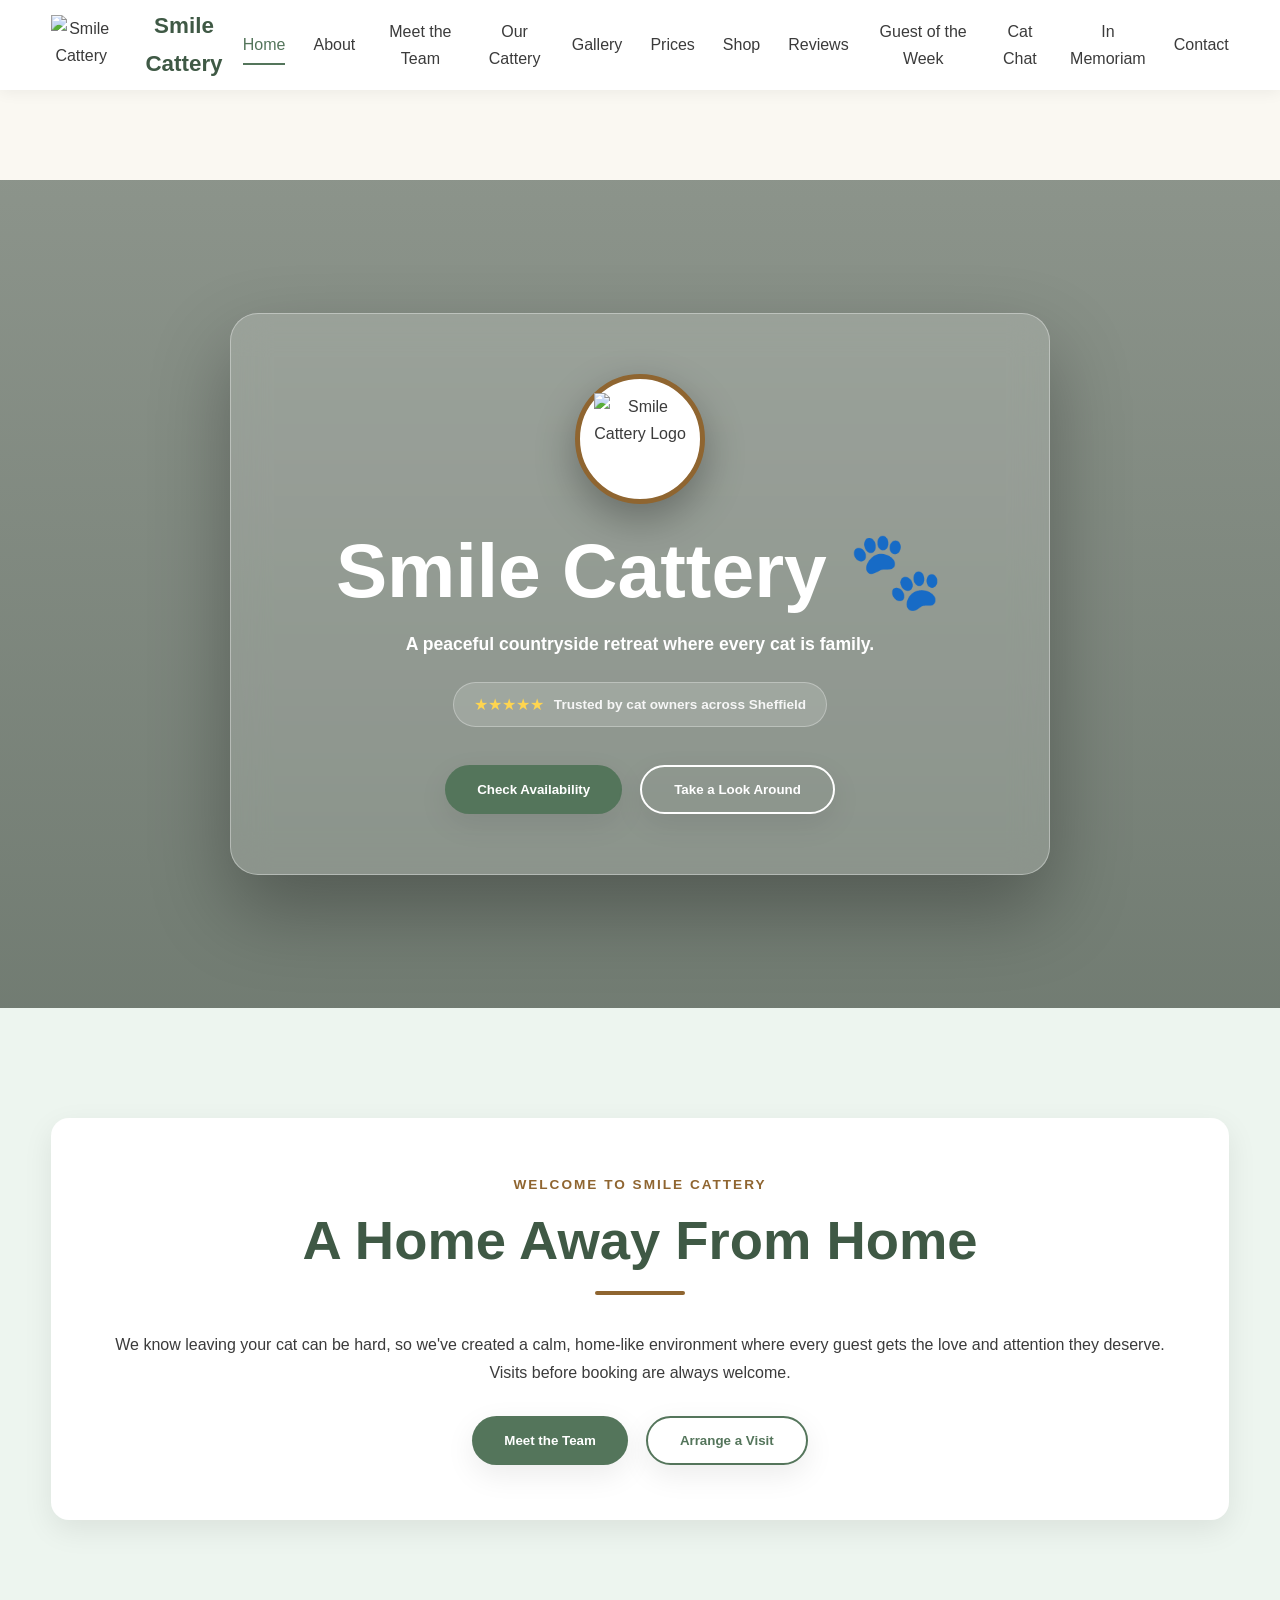
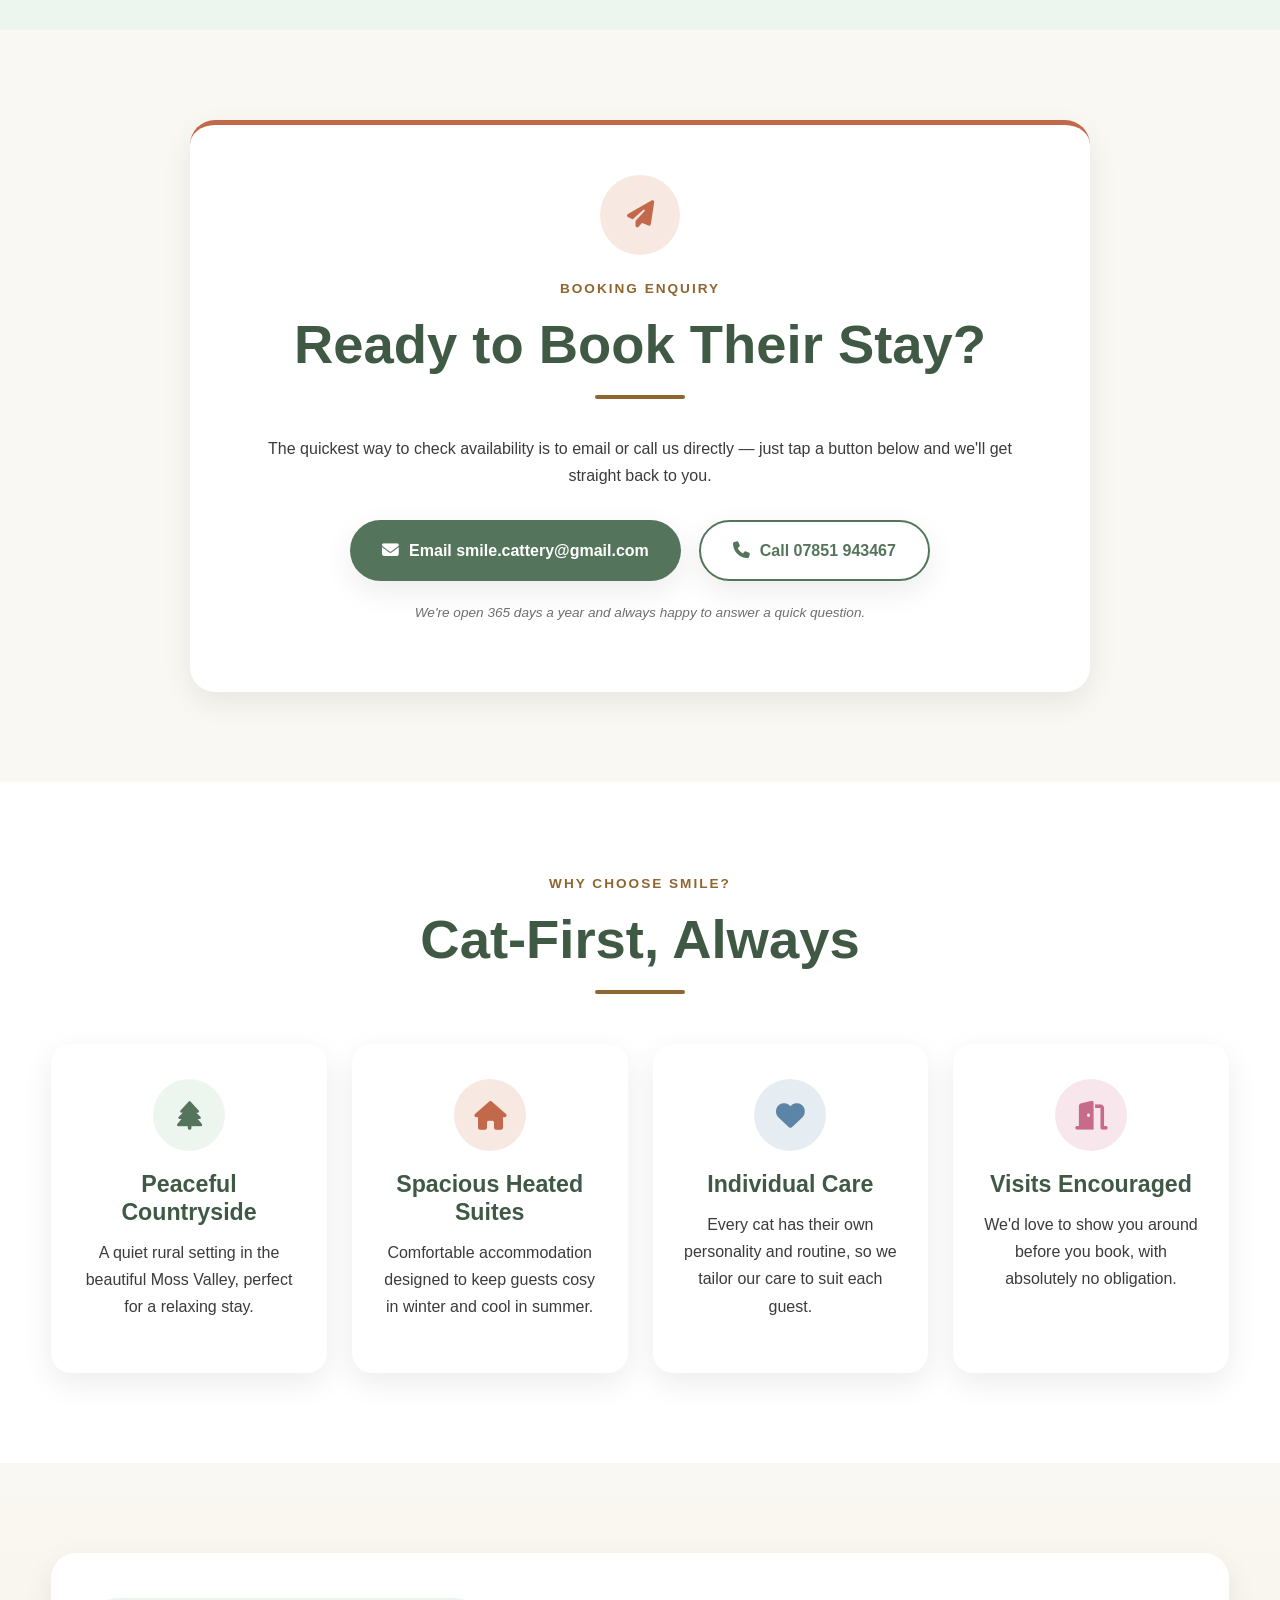
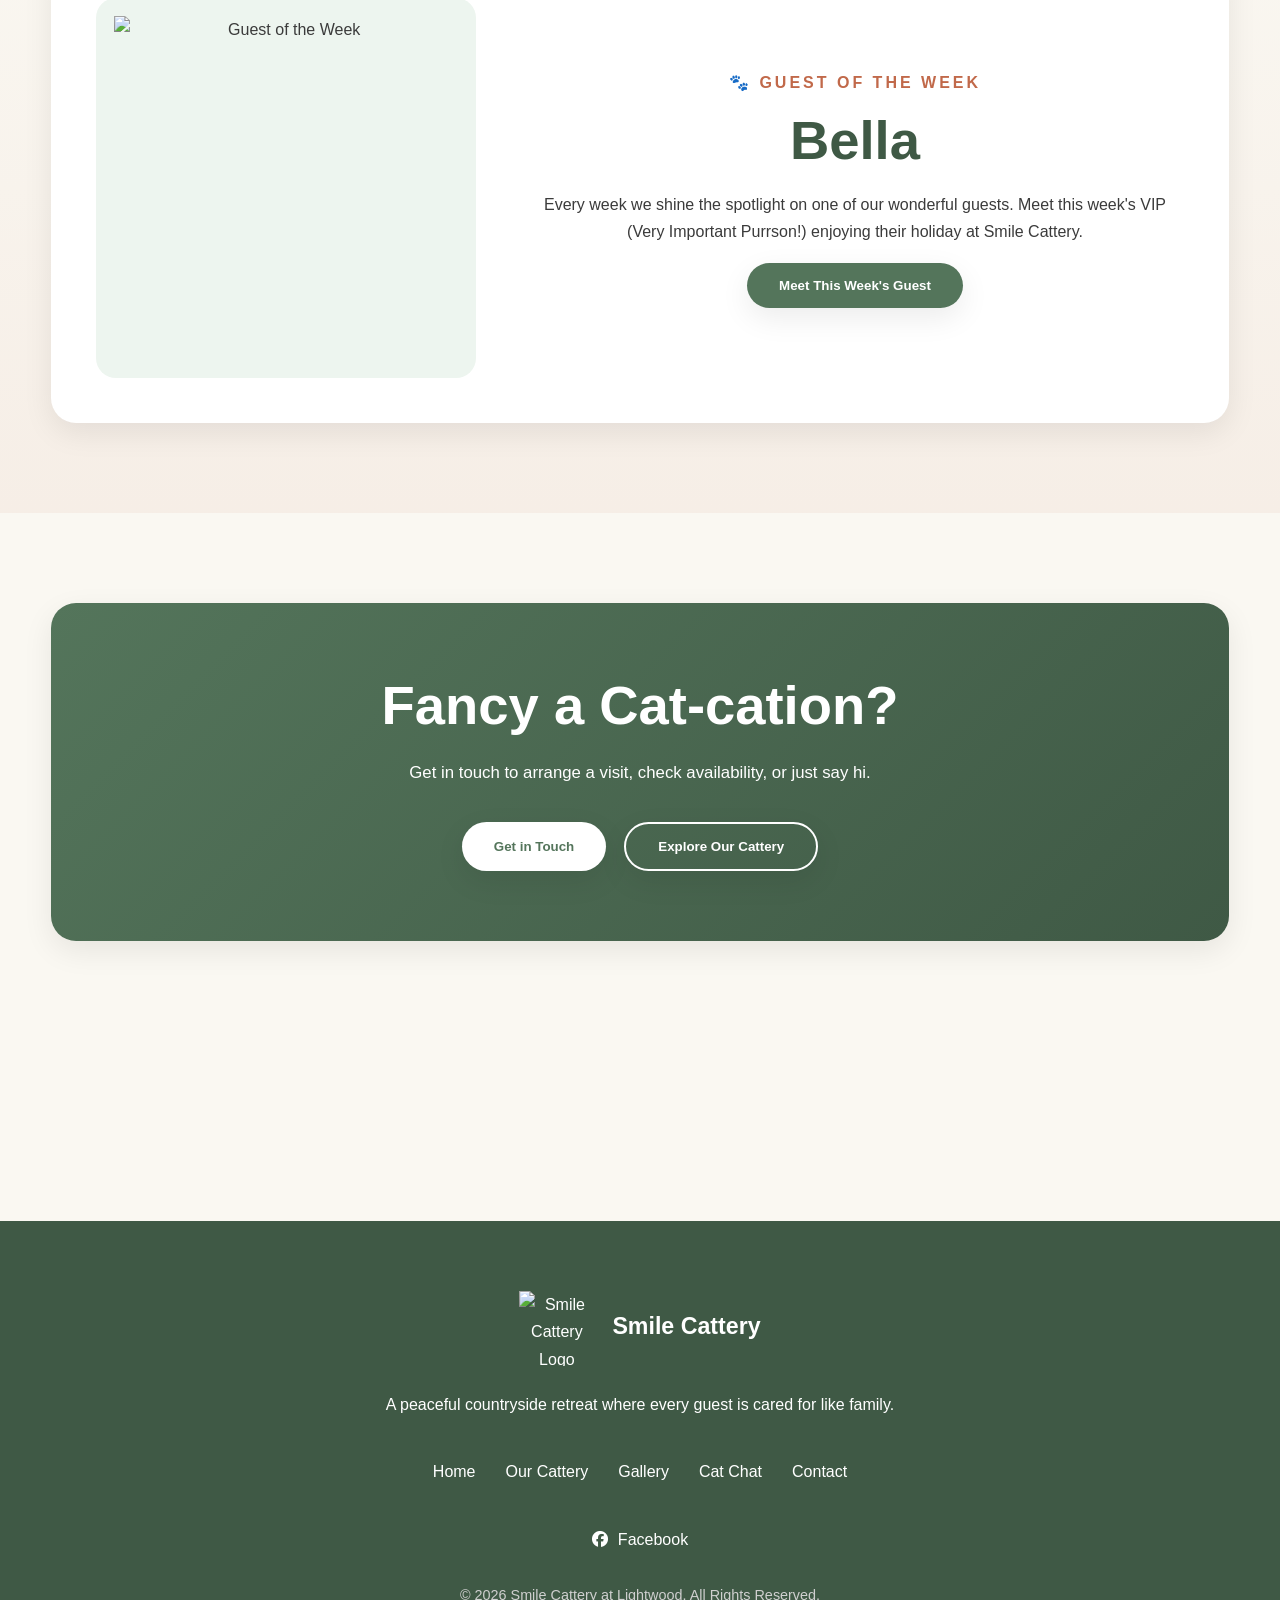
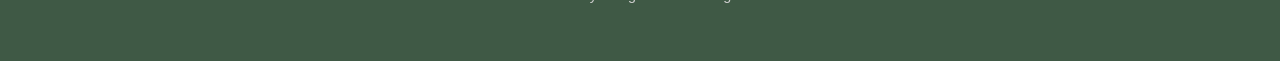
==== commit 8f05f332: "Update index.html fb reviews" ====
--- a/index.html
+++ b/index.html
@@ -2955,6 +2955,10 @@
 
 </div>
 
+<!-- Elfsight Facebook Reviews | Untitled Facebook Reviews -->
+<script src="https://elfsightcdn.com/platform.js" async></script>
+<div class="elfsight-app-65678a88-3647-4926-971b-8a5c01d6f3d0" data-elfsight-app-lazy></div>
+
 <div class="review-widget">
 
 <div class="elfsight-app-a84dec66-1ec5-496a-a937-20f84da47a4e" data-elfsight-app-lazy></div>
--- a/style.css
+++ b/style.css
@@ -4733,6 +4733,167 @@
 
 
 /*==================================================
+SHOP
+==================================================*/
+
+.shop-grid{
+
+    display:grid;
+
+    grid-template-columns:repeat(auto-fit,minmax(250px,1fr));
+
+    gap:28px;
+
+    margin-top:45px;
+
+}
+
+.shop-card{
+
+    background:white;
+
+    padding:35px 30px;
+
+    border-radius:20px;
+
+    text-align:center;
+
+    box-shadow:var(--shadow);
+
+    transition:var(--transition);
+
+    display:flex;
+
+    flex-direction:column;
+
+    align-items:center;
+
+}
+
+.shop-card:hover{
+
+    transform:translateY(-8px);
+
+}
+
+.shop-icon{
+
+    width:78px;
+
+    height:78px;
+
+    margin:0 auto 20px;
+
+    display:flex;
+
+    justify-content:center;
+
+    align-items:center;
+
+    border-radius:50%;
+
+    background:var(--green-light);
+
+    color:var(--green);
+
+    font-size:2rem;
+
+    transition:var(--transition);
+
+}
+
+.shop-card:nth-child(4n+2) .shop-icon{
+
+    background:var(--terracotta-light);
+
+    color:var(--terracotta);
+
+}
+
+.shop-card:nth-child(4n+3) .shop-icon{
+
+    background:var(--blue-light);
+
+    color:var(--blue);
+
+}
+
+.shop-card:nth-child(4n+4) .shop-icon{
+
+    background:var(--pink-light);
+
+    color:var(--pink);
+
+}
+
+.shop-card h3{
+
+    font-size:1.15rem;
+
+    margin-bottom:10px;
+
+}
+
+.shop-card p{
+
+    color:var(--grey);
+
+    font-size:.9rem;
+
+    margin-bottom:20px;
+
+    flex-grow:1;
+
+}
+
+.shop-price{
+
+    display:inline-block;
+
+    padding:8px 22px;
+
+    border-radius:50px;
+
+    background:var(--green);
+
+    color:white;
+
+    font-weight:700;
+
+    font-size:1.05rem;
+
+}
+
+.shop-note{
+
+    max-width:750px;
+
+    margin:45px auto 0;
+
+    padding:22px 28px;
+
+    background:var(--green-light);
+
+    border-radius:16px;
+
+    text-align:center;
+
+    color:var(--green-dark);
+
+    font-size:.88rem;
+
+}
+
+.shop-note i{
+
+    margin-right:6px;
+
+    color:var(--gold);
+
+}
+
+
+/*==================================================
 MEET THE TEAM
 ==================================================*/
 
@@ -4752,6 +4913,18 @@
 
     margin-top:60px;
 
+    align-items:start;
+
+}
+
+.team-member{
+
+    display:flex;
+
+    flex-direction:column;
+
+    gap:0;
+
 }
 
 .team-card{
@@ -4854,6 +5027,216 @@
 
 
 /*==================================================
+TEAM PETS CAROUSEL
+==================================================*/
+
+.team-pets{
+
+    margin-top:22px;
+
+    padding:26px 22px 6px;
+
+    background:var(--green-light);
+
+    border-radius:0 0 20px 20px;
+
+}
+
+.team-pets-label{
+
+    display:flex;
+
+    align-items:center;
+
+    justify-content:center;
+
+    gap:8px;
+
+    margin:0 0 6px;
+
+    color:var(--green-dark);
+
+    font-weight:700;
+
+    font-size:.85rem;
+
+    letter-spacing:.4px;
+
+}
+
+.team-pets-label i{
+
+    color:var(--terracotta);
+
+}
+
+.team-pets .cards{
+
+    margin-top:18px;
+
+}
+
+.team-pets .card{
+
+    flex:0 0 190px;
+
+}
+
+.team-pets .card-image{
+
+    height:150px;
+
+}
+
+.team-pets .card h3{
+
+    padding:18px 18px 4px;
+
+    font-size:1.05rem;
+
+}
+
+.team-pets .card p{
+
+    padding:0 18px 18px;
+
+    font-size:.85rem;
+
+}
+
+.pet-card-icon{
+
+    width:100%;
+
+    height:150px;
+
+    display:flex;
+
+    align-items:center;
+
+    justify-content:center;
+
+    background:var(--green-light);
+
+    color:var(--green);
+
+    font-size:2.4rem;
+
+}
+
+.pet-card-icon.dog{
+
+    background:var(--blue-light);
+
+    color:var(--blue);
+
+}
+
+.pet-card-icon.cat{
+
+    background:var(--terracotta-light);
+
+    color:var(--terracotta);
+
+}
+
+.pet-card-blank{
+
+    height:150px;
+
+    display:flex;
+
+    flex-direction:column;
+
+    align-items:center;
+
+    justify-content:center;
+
+    gap:8px;
+
+    background:repeating-linear-gradient(
+
+        135deg,
+
+        #f4f3ed,
+
+        #f4f3ed 10px,
+
+        #eeece3 10px,
+
+        #eeece3 20px
+
+    );
+
+    color:#a9a394;
+
+    font-size:1.6rem;
+
+}
+
+.pet-card-blank span{
+
+    font-size:.72rem;
+
+    font-weight:600;
+
+    letter-spacing:.5px;
+
+    text-transform:uppercase;
+
+    color:#9a9384;
+
+}
+
+
+/*==================================================
+VOLUNTEERS
+==================================================*/
+
+#volunteers-section{
+
+    margin-top:70px;
+
+    padding-top:60px;
+
+    border-top:2px dashed var(--green-light);
+
+}
+
+.volunteers-intro{
+
+    max-width:760px;
+
+    margin:0 auto 10px;
+
+}
+
+.volunteer-pending-note{
+
+    max-width:700px;
+
+    margin:35px auto 0;
+
+    padding:20px 26px;
+
+    background:var(--terracotta-light);
+
+    border-radius:14px;
+
+    color:var(--terracotta);
+
+    font-size:.9rem;
+
+}
+
+.volunteer-pending-note i{
+
+    margin-right:6px;
+
+}
+
+
+/*==================================================
 GALLERY + REVIEW WIDGETS
 ==================================================*/
 
@@ -4905,6 +5288,99 @@
 .home-cta .cta-box{
 
     margin:0;
+
+}
+
+
+/*==================================================
+HOME — BOOKING ENQUIRY BOX
+==================================================*/
+
+.home-booking-enquiry{
+
+    background:var(--cream);
+
+}
+
+.booking-enquiry-box{
+
+    background:white;
+
+    border-radius:25px;
+
+    padding:50px;
+
+    box-shadow:var(--shadow);
+
+    text-align:center;
+
+    border-top:5px solid var(--terracotta);
+
+}
+
+.booking-enquiry-icon{
+
+    width:80px;
+
+    height:80px;
+
+    margin:0 auto 22px;
+
+    display:flex;
+
+    justify-content:center;
+
+    align-items:center;
+
+    border-radius:50%;
+
+    background:var(--terracotta-light);
+
+    color:var(--terracotta);
+
+    font-size:1.7rem;
+
+}
+
+.booking-enquiry-links{
+
+    display:flex;
+
+    justify-content:center;
+
+    gap:18px;
+
+    flex-wrap:wrap;
+
+    margin-top:30px;
+
+}
+
+.booking-enquiry-links .button i{
+
+    font-size:1.05rem;
+
+}
+
+.booking-enquiry-note{
+
+    margin-top:20px;
+
+    color:var(--grey);
+
+    font-size:.85rem;
+
+    font-style:italic;
+
+}
+
+@media(max-width:700px){
+
+    .booking-enquiry-box{
+
+        padding:35px 22px;
+
+    }
 
 }
 
@@ -5305,6 +5781,433 @@
 
 
 /*==================================================
+CAT CHAT FORUM
+==================================================*/
+
+.catchat-intro{
+
+    margin-bottom:10px;
+
+}
+
+.catchat-cta{
+
+    text-align:center;
+
+    padding:20px 10px;
+
+}
+
+.catchat-cta-icon{
+
+    width:80px;
+
+    height:80px;
+
+    margin:0 auto 22px;
+
+    display:flex;
+
+    justify-content:center;
+
+    align-items:center;
+
+    border-radius:50%;
+
+    background:var(--green-light);
+
+    color:var(--green);
+
+    font-size:1.9rem;
+
+}
+
+.catchat-cta h3{
+
+    margin-bottom:14px;
+
+}
+
+.catchat-cta p{
+
+    max-width:520px;
+
+    margin:0 auto 28px;
+
+    color:var(--grey);
+
+}
+
+.catchat-boards{
+
+    display:flex;
+
+    justify-content:center;
+
+    gap:14px;
+
+    flex-wrap:wrap;
+
+    margin:40px 0 45px;
+
+}
+
+.catchat-board-tab{
+
+    display:inline-flex;
+
+    align-items:center;
+
+    gap:8px;
+
+    padding:12px 22px;
+
+    border-radius:50px;
+
+    border:2px solid var(--green-light);
+
+    background:white;
+
+    color:var(--green-dark);
+
+    font-weight:600;
+
+    font-size:.9rem;
+
+    cursor:pointer;
+
+    transition:var(--transition);
+
+}
+
+.catchat-board-tab:hover{
+
+    border-color:var(--green);
+
+}
+
+.catchat-board-tab.active{
+
+    background:var(--green);
+
+    border-color:var(--green);
+
+    color:white;
+
+}
+
+.catchat-panel{
+
+    background:white;
+
+    border-radius:25px;
+
+    padding:45px;
+
+    box-shadow:var(--shadow);
+
+    text-align:left;
+
+}
+
+.catchat-panel-top{
+
+    display:flex;
+
+    justify-content:space-between;
+
+    align-items:center;
+
+    gap:20px;
+
+    flex-wrap:wrap;
+
+    margin-bottom:30px;
+
+}
+
+.catchat-panel-top h3{
+
+    margin:0;
+
+}
+
+.catchat-thread-list{
+
+    display:flex;
+
+    flex-direction:column;
+
+    gap:16px;
+
+}
+
+.catchat-thread-card{
+
+    display:flex;
+
+    justify-content:space-between;
+
+    align-items:center;
+
+    gap:16px;
+
+    padding:22px 26px;
+
+    background:var(--green-light);
+
+    border-radius:16px;
+
+    cursor:pointer;
+
+    transition:var(--transition);
+
+}
+
+.catchat-thread-card:hover{
+
+    transform:translateX(6px);
+
+}
+
+.catchat-thread-card h4{
+
+    margin:0 0 6px;
+
+    color:var(--green-dark);
+
+    font-size:1.08rem;
+
+}
+
+.catchat-thread-meta{
+
+    color:var(--grey);
+
+    font-size:.82rem;
+
+}
+
+.catchat-thread-count{
+
+    flex-shrink:0;
+
+    display:flex;
+
+    flex-direction:column;
+
+    align-items:center;
+
+    padding:10px 16px;
+
+    background:white;
+
+    border-radius:12px;
+
+    color:var(--green-dark);
+
+    font-weight:700;
+
+}
+
+.catchat-thread-count span{
+
+    font-size:.65rem;
+
+    font-weight:600;
+
+    color:var(--grey);
+
+    text-transform:uppercase;
+
+}
+
+.catchat-empty{
+
+    padding:30px;
+
+    text-align:center;
+
+    color:var(--grey);
+
+    font-style:italic;
+
+}
+
+.catchat-back{
+
+    display:inline-flex;
+
+    align-items:center;
+
+    gap:8px;
+
+    margin-bottom:20px;
+
+    color:var(--green);
+
+    font-weight:600;
+
+    cursor:pointer;
+
+}
+
+.catchat-back:hover{
+
+    text-decoration:underline;
+
+}
+
+.catchat-replies{
+
+    display:flex;
+
+    flex-direction:column;
+
+    gap:18px;
+
+    margin:30px 0;
+
+}
+
+.catchat-reply{
+
+    padding:20px 24px;
+
+    background:var(--green-light);
+
+    border-radius:16px;
+
+}
+
+.catchat-reply-head{
+
+    display:flex;
+
+    justify-content:space-between;
+
+    gap:10px;
+
+    margin-bottom:6px;
+
+    font-size:.8rem;
+
+    color:var(--grey);
+
+}
+
+.catchat-reply-head strong{
+
+    color:var(--green-dark);
+
+}
+
+.catchat-form{
+
+    display:flex;
+
+    flex-direction:column;
+
+    gap:14px;
+
+    margin-top:25px;
+
+    padding-top:25px;
+
+    border-top:2px dashed var(--green-light);
+
+}
+
+.catchat-form input,
+.catchat-form textarea{
+
+    padding:14px 18px;
+
+    border-radius:12px;
+
+    border:2px solid var(--green-light);
+
+    font-family:inherit;
+
+    font-size:1rem;
+
+    color:var(--text);
+
+    resize:vertical;
+
+}
+
+.catchat-form input:focus,
+.catchat-form textarea:focus{
+
+    outline:none;
+
+    border-color:var(--green);
+
+}
+
+.catchat-form-row{
+
+    display:flex;
+
+    gap:14px;
+
+    flex-wrap:wrap;
+
+}
+
+.catchat-form-row input{
+
+    flex:1;
+
+    min-width:180px;
+
+}
+
+.catchat-note{
+
+    margin-top:35px;
+
+    padding:22px 26px;
+
+    background:var(--blue-light);
+
+    border-radius:16px;
+
+    color:var(--text);
+
+    font-size:.88rem;
+
+}
+
+.catchat-note i{
+
+    margin-right:6px;
+
+    color:var(--blue);
+
+}
+
+@media(max-width:700px){
+
+    .catchat-panel{
+
+        padding:28px 20px;
+
+    }
+
+    .catchat-thread-card{
+
+        flex-direction:column;
+
+        align-items:flex-start;
+
+    }
+
+}
+
+
+/*==================================================
 PAGE LOAD
 ==================================================*/
 
@@ -5334,3 +6237,22 @@
 /*==================================================
 END OF STYLE.CSS
 ==================================================*/
+/* Slightly zoom images 1, 2 and 4 in the first cattery card row */
+/*==================================================
+CARD-FILL IMAGES
+Used for cards 1, 2 and 4 in the "Your Visit Begins
+Here" row so they fill the rounded box edge-to-edge,
+matching the look of the Reception photo.
+==================================================*/
+
+.card-fill{
+
+    object-fit:cover;
+
+}
+
+.card:hover .card-fill{
+
+    transform:scale(1.08);
+
+}
